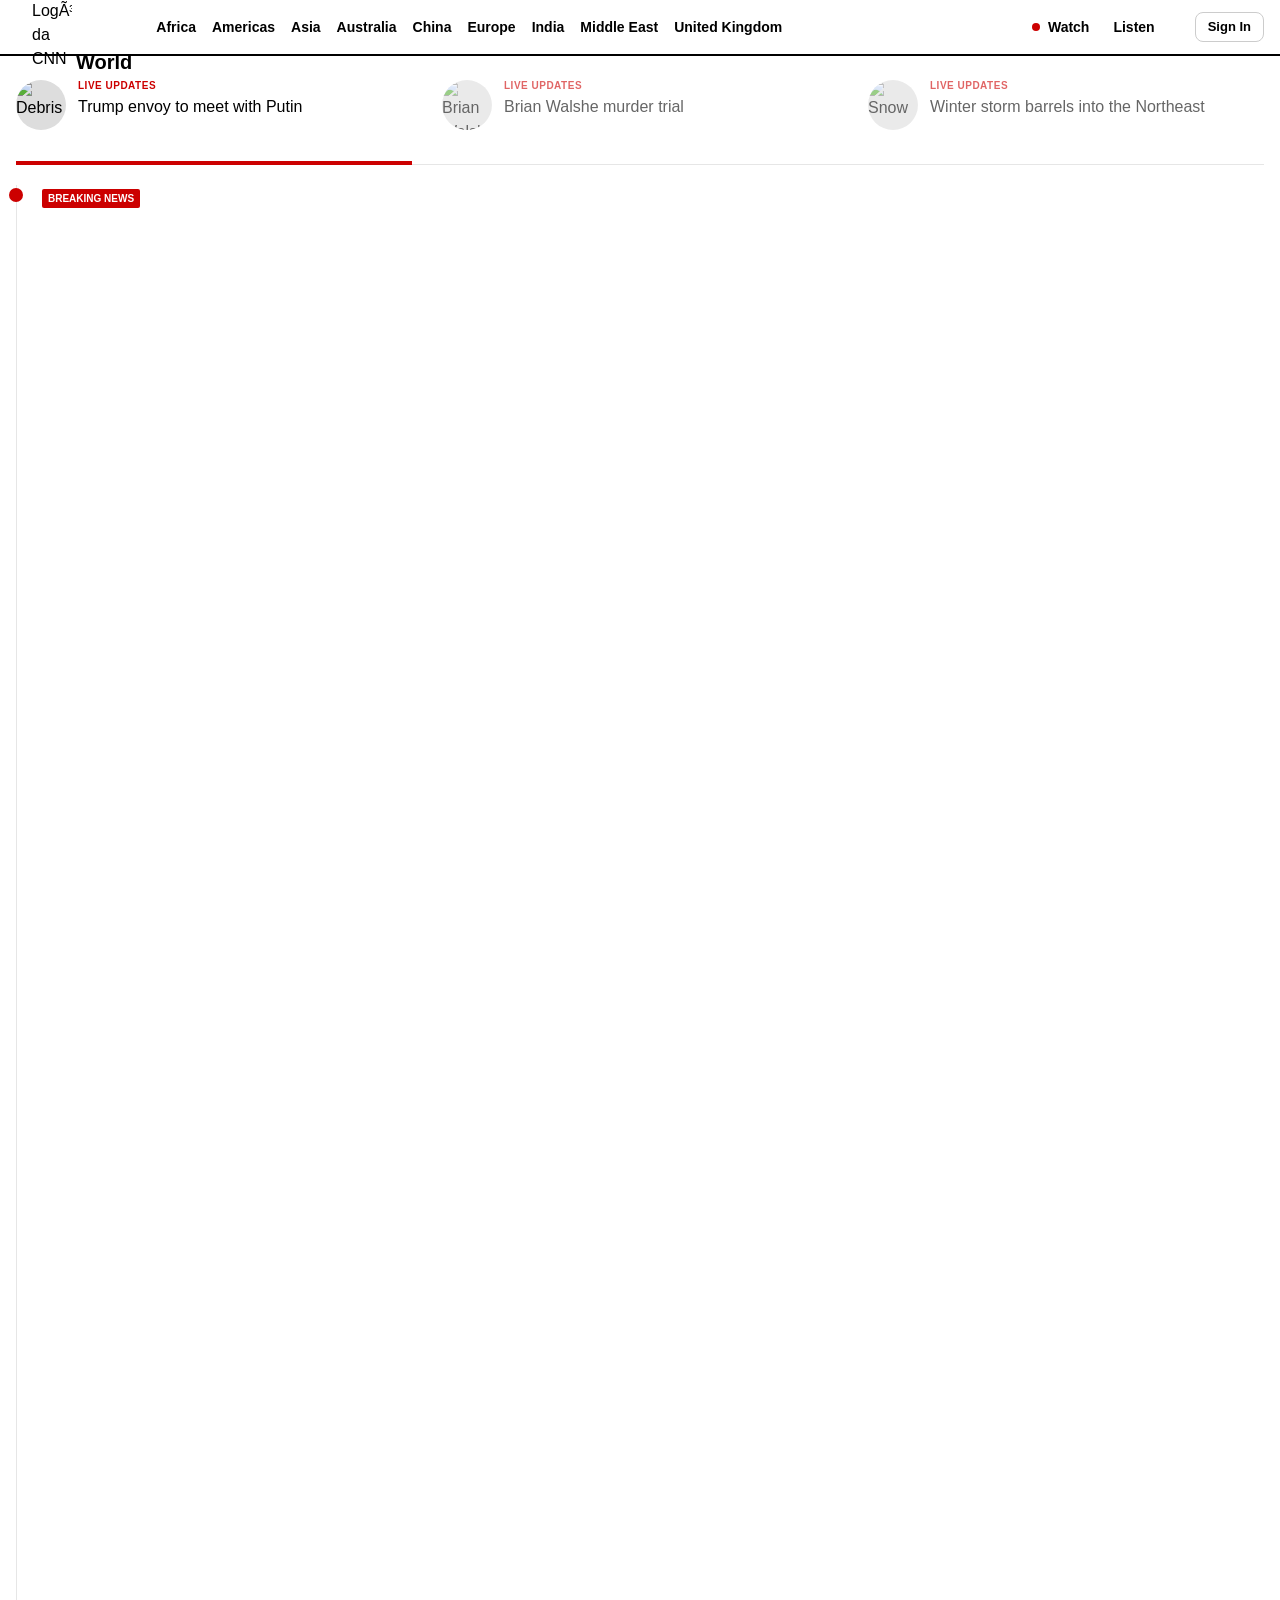
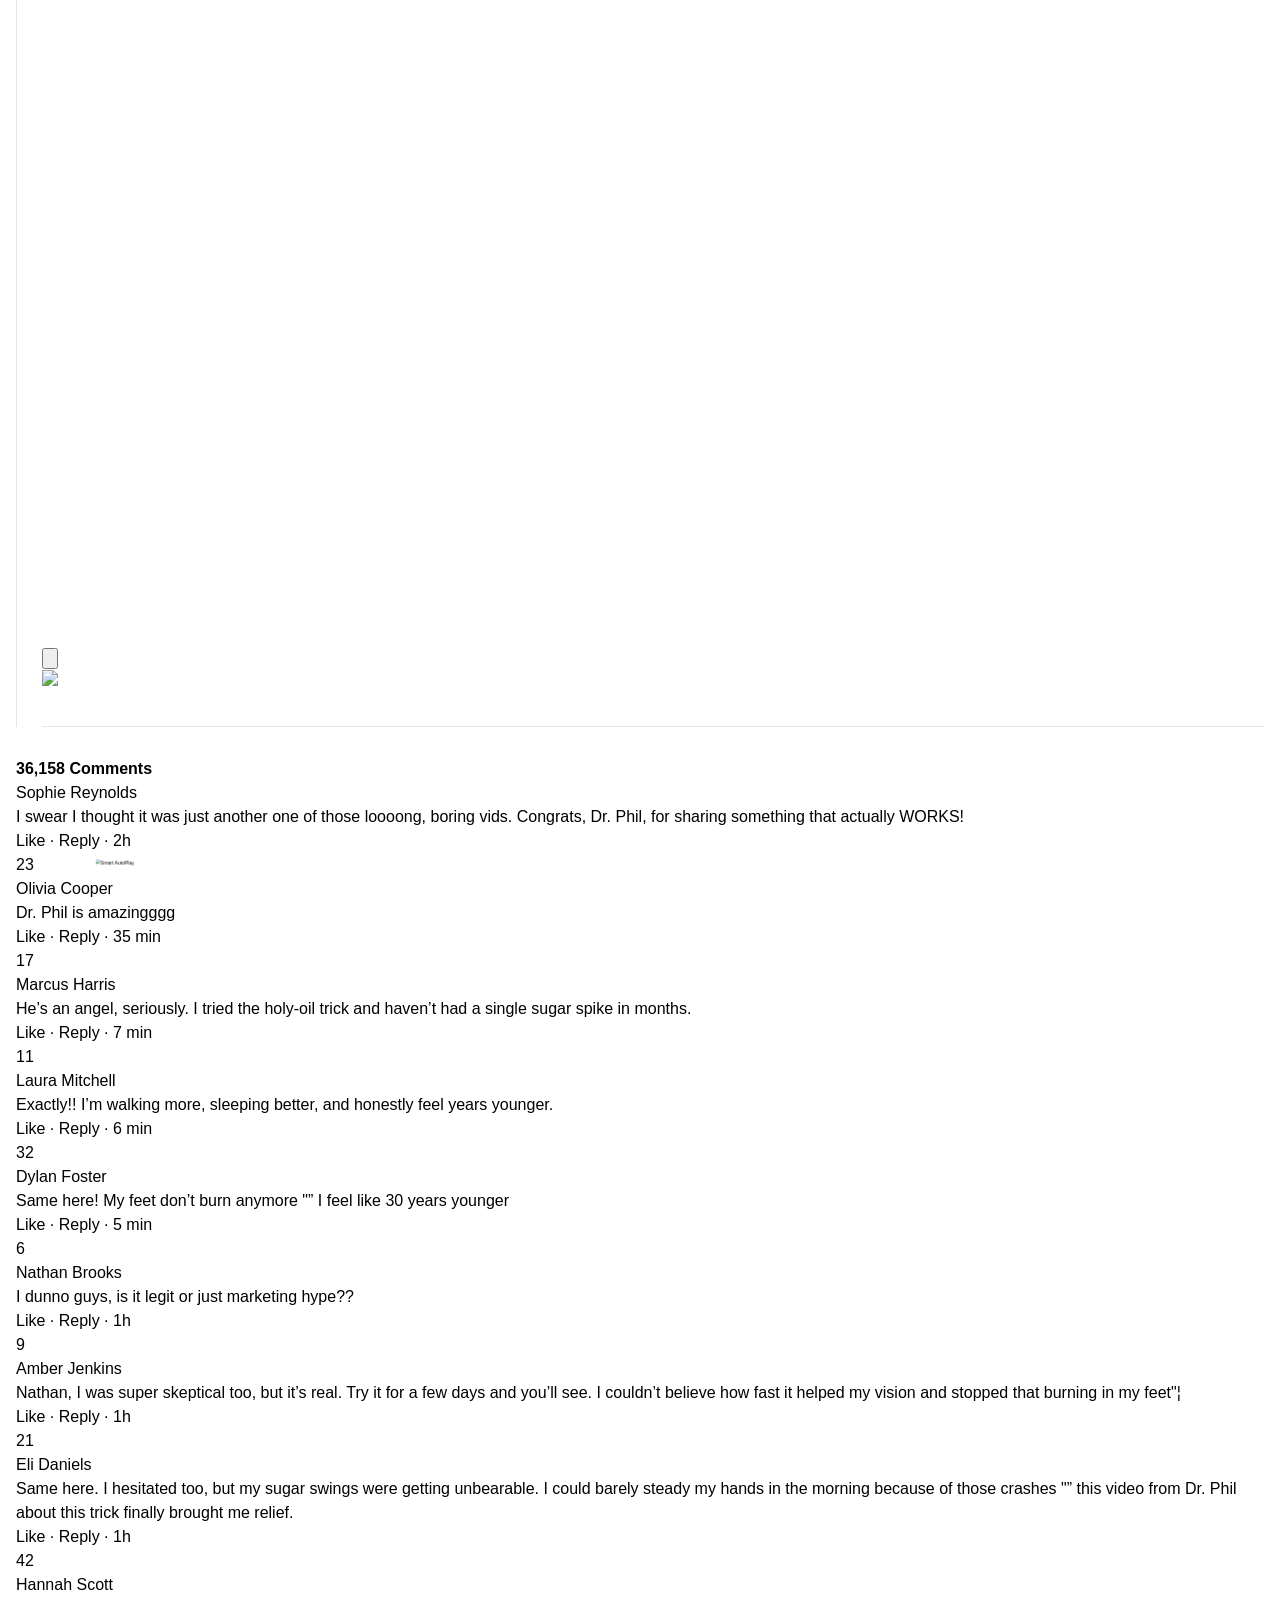
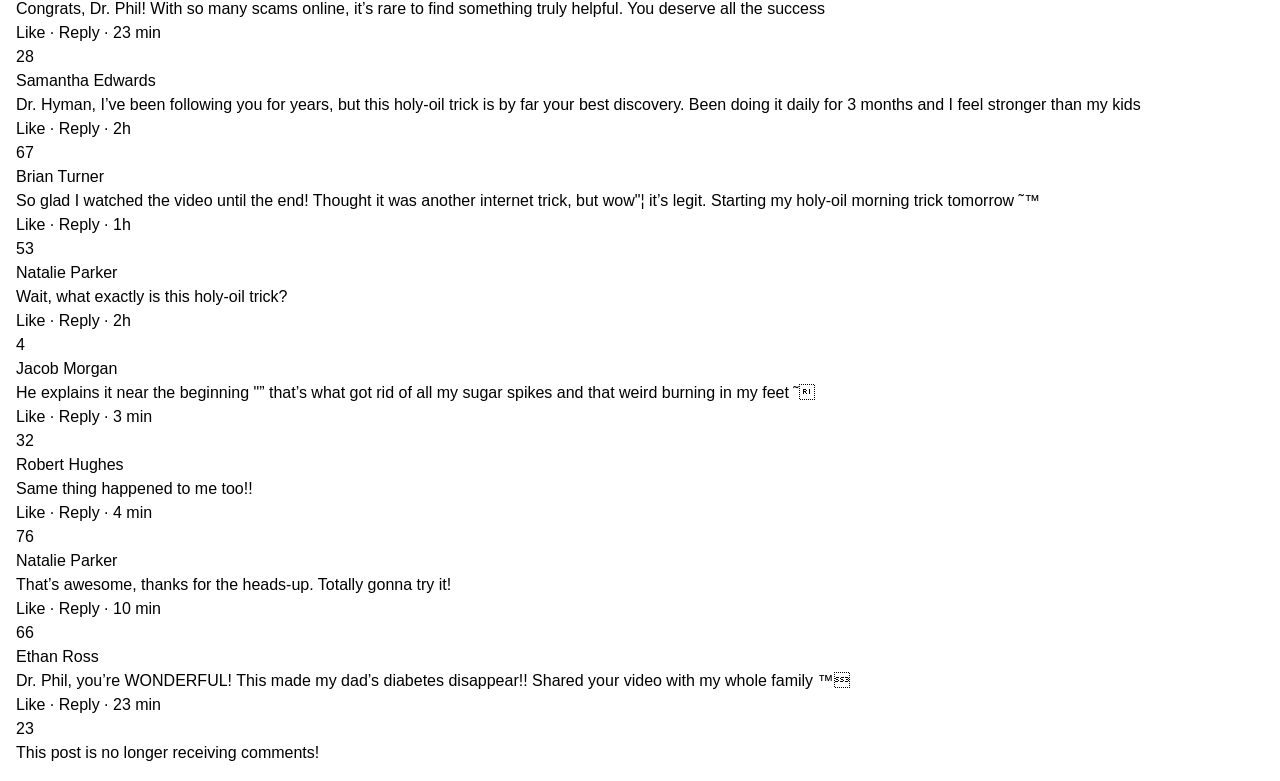
==== For the first time In Human History… Harvard Scientists AGREE_ This “Trick” Reverses Type 2 Diabetes FOR GOOD.html @ 6cbd8ddf "Add files via upload" ====
﻿<!DOCTYPE html>
<!-- saved from url=(0196)https://vitapeakflow.com/cb/gl/vsl/04/?hopId=74beac6f-1282-4c1c-875b-475b9b10cf3c&affiliate=dhmtmedia&tid=69a0733af292300e229d4075&rtkcid=69a0733af292300e229d4075&rtkcmpid=698bdc9c4c929910152986e3 -->
<html><head><meta http-equiv="Content-Type" content="text/html; charset=UTF-8">

	<script async="" src="./assets/js/009cd8cc161866657ba0209801a25143ad" type="text/javascript"></script><script async="" src="./assets/js/005d192f75935fa2ca93b81c81c2742139" type="text/javascript"></script><script async="" src="./assets/js/nbpixel.js.download"></script><script type="text/javascript" async="" src="./assets/js/obtp.js.download"></script><script type="text/javascript" async="" src="./assets/js/tfa.js.download"></script><script type="text/javascript" defer="" src="./assets/js/sellerhop"></script><script async="" src="./assets/js/fbevents.js.download"></script><script async="" src="./assets/js/gtm.js.download"></script><script>
	window.clickbank = {
		vendor: "glycolean"
	}
</script>
<script src="./assets/js/hop.min.js.download" defer=""></script>	

		

		<meta name="viewport" content="width=device-width, initial-scale=1">
		<title>
			For the first time In Human History"¦
		Harvard Scientists AGREE: This "Trick" Reverses Type 2 Diabetes FOR GOOD
		</title>
		<!-- <link rel="icon" href=""> -->

		<!-- Google Fonts -->
		<link rel="preconnect" href="https://fonts.googleapis.com/">
		<link rel="preconnect" href="https://fonts.gstatic.com/" crossorigin="">
		<!-- END Google Fonts -->

		<!-- Custom CSS -->
		<link rel="stylesheet" type="text/css" href="./assets/css/page.css">

		<link rel="stylesheet" type="text/css" href="./assets/css/bootstrap.css">
		<link rel="stylesheet" href="./assets/css/bootstrap-icons.min.css" crossorigin="anonymous" referrerpolicy="no-referrer">
		<link rel="stylesheet" type="text/css" href="./assets/css/custom.css">
		<link rel="stylesheet" type="text/css" href="./assets/css/fbcomments.css">
		<link rel="stylesheet" type="text/css" href="./assets/css/vsl.css">
		<!-- Custom CSS -->

		<script src="./assets/js/saved_resource"></script>
		<link rel="stylesheet" href="./assets/css/all.min.css">

		<script src="./assets/js/jquery.min.js.download" crossorigin="anonymous" referrerpolicy="no-referrer"></script>


			<style>
				/* Typography Match */
				body {
					font-family: 'Helvetica Neue', Helvetica, Arial, sans-serif;
					background-color: #ffffff;
					color: #000;
					-webkit-font-smoothing: antialiased;
				}
		
				/* --- HEADER STYLES --- */
				.cnn-header-wrapper {
					position: sticky;
					top: 0;
					z-index: 50;
					background: white;
				}
		
				.cnn-header-inner {
					max-width: 1280px;
					margin: 0 auto;
					padding: 0 16px;
					height: 54px; /* Image height seems compact */
					display: flex;
					align-items: center;
					justify-content: space-between;
				}
		
				.nav-link {
					font-size: 14px;
					font-weight: 700;
					color: #000;
					text-decoration: none;
					margin-right: 16px;
				}
				.nav-link:hover { color: #555; }
		
				.btn-signin {
					border: 1px solid #ccc;
					border-radius: 4px; /* More rectangular in the image */
					padding: 4px 12px;
					font-size: 13px;
					font-weight: 700;
					color: #000;
					background: white;
					white-space: nowrap;
					border-radius: 8px;
				}
				.btn-signin:hover { background-color: #f9f9f9; }
		
				.thick-black-line {
					height: 2px;
					background-color: #000;
					width: 100%;
				}
		
			/* --- TICKER SECTION --- */
			.ticker-container {
				max-width: 1280px;
				margin: 0 auto;
				padding: 24px 16px 0 16px; /* Top padding */
			}
			
			.ticker-container .overflow-x-auto {
				scrollbar-width: none; /* Firefox */
				-ms-overflow-style: none; /* IE and Edge */
			}
			
			.ticker-container .overflow-x-auto::-webkit-scrollbar {
				display: none; /* Chrome, Safari, Opera */
			}
		
				.ticker-grid {
					display: grid;
					grid-template-columns: repeat(3, 1fr);
					gap: 30px;
					padding-bottom: 24px;
					border-bottom: 1px solid #e6e6e6; /* The thin grey line */
					position: relative;
				}
		
				.ticker-item {
					display: flex;
					align-items: flex-start;
					gap: 12px;
					cursor: pointer;
					position: relative;
					padding-bottom: 10px; /* Space for the bar */
				}
		
				.ticker-circle {
					width: 50px;
					height: 50px;
					border-radius: 50%;
					object-fit: cover;
					flex-shrink: 0;
					background-color: #ddd;
				}
		
				.ticker-meta {
					margin-top: -2px;
				}
		
				.ticker-label {
					color: #CC0000;
					font-size: 10px;
					font-weight: 700;
					text-transform: uppercase;
					letter-spacing: 0.5px;
					margin-bottom: 4px;
					display: block;
				}
		
				.ticker-headline {
					font-size: 16px;
					line-height: 1.25;
					color: #000;
					font-weight: 400;
				}
		
				/* The Red Bar under the active item */
				.red-bar {
					position: absolute;
					bottom: -25px; /* Pushes it down to align with the container border */
					left: 0;
					width: 100%;
					height: 4px;
					background-color: #CC0000;
					z-index: 10;
				}
				
				/* --- MAIN LAYOUT --- */
				.content-grid {
					justify-content: center;
					display: flex;
					gap: 40px;
					max-width: 1280px;
					margin: 30px auto;
					padding: 0 16px;
				}
		
				.sidebar {
					width: 260px;
					flex-shrink: 0;
				}
		
				.feed-main {
					flex-grow: 1;
				}
		
				/* Feed Line Styles */
				.feed-timeline {
					border-left: 1px solid #e6e6e6;
					margin-left: 5px;
					padding-left: 25px;
				}
				
				.post-container {
					position: relative;
					padding-bottom: 40px;
					border-bottom: 1px solid #e6e6e6;
					margin-bottom: 30px;
				}
				
				.timeline-dot {
					width: 10px;
					height: 10px;
					background: #000;
					border-radius: 50%;
					border: 2px solid white;
					box-shadow: 0 0 0 1px #e6e6e6;
					position: absolute;
					left: -31px; /* Center on line */
					top: 5px;
				}
				
			.timeline-dot.breaking {
				background: #CC0000;
				width: 14px;
				height: 14px;
				left: -33px;
				top: 3px;
				border: none;
				box-shadow: none;
			}
			
			/* Garantir que o player do Vturb fique abaixo do header */
			#vid_693ee80671f30de941b8722e,
			#vid_693ee80671f30de941b8722e * {
				z-index: 1 !important;
			}
			
			/* Garantir que os comentÃ¡rios sempre apareÃ§am */
			#fb-comments {
				display: block !important;
			}
			
			/* Melhorar aparÃªncia das notificaÃ§Ãµes de compra */
			.purchases-disclaimer {
				position: fixed;
				right: -400px;
				bottom: 20px;
				padding: 16px 20px;
				background: linear-gradient(135deg, #00aa00 0%, #008607 100%);
				color: white;
				border-radius: 12px;
				font-size: 14px;
				font-weight: 500;
				box-shadow: 0 8px 24px rgba(0, 0, 0, 0.25), 0 4px 8px rgba(0, 0, 0, 0.15);
				border: none;
				transition: all 0.5s cubic-bezier(0.68, -0.55, 0.265, 1.55);
				z-index: 9999;
				min-width: 280px;
				max-width: 320px;
				backdrop-filter: blur(10px);
			}
			
			.purchases-disclaimer:hover {
				transform: translateY(-2px);
				box-shadow: 0 12px 32px rgba(0, 0, 0, 0.3), 0 6px 12px rgba(0, 0, 0, 0.2);
			}
			
			.purchases-box {
				display: flex;
				flex-wrap: nowrap;
				gap: 12px;
				align-items: center;
			}
			
			.purchases-box .purchased-bottle {
				flex-shrink: 0;
			}
			
			.purchases-box img {
				max-width: 60px;
				height: auto;
				border-radius: 8px;
				box-shadow: 0 2px 8px rgba(0, 0, 0, 0.2);
			}
			
			.purchases-box .purchase-info {
				flex: 1;
				line-height: 1.4;
			}
			
			.purchases-box .purchase-info span {
				font-weight: 600;
			}
			
			@media (max-width: 767px) {
				.purchases-disclaimer {
					font-size: 12px;
					padding: 12px 16px;
					min-width: 240px;
					max-width: 280px;
					bottom: 15px;
					right: -350px;
				}
				
				.purchases-box img {
					max-width: 50px;
				}
			}
		</style>
		
		
	<script>!function (i, n) { i._plt = i._plt || (n && n.timeOrigin ? n.timeOrigin + n.now() : Date.now()) }(window, performance);</script>
	<link rel="preload" href="./assets/player.js.download" as="script">
	<link rel="preload" href="./assets/smartplayer.js.download" as="script">
	<link rel="preload" href="https://cdn.converteai.net/b5e8472d-3421-4675-a219-1ae1b636b21f/6993ba910e8d7516a6fdb632/main.m3u8" as="fetch">
	<link rel="dns-prefetch" href="https://cdn.converteai.net/">
	<link rel="dns-prefetch" href="https://scripts.converteai.net/">
	<link rel="dns-prefetch" href="https://images.converteai.net/">
	<link rel="dns-prefetch" href="https://api.vturb.com.br/">

 <!-- Google Tag Manager -->
    <script>(function(w,d,s,l,i){w[l]=w[l]||[];w[l].push({'gtm.start':
    new Date().getTime(),event:'gtm.js'});var f=d.getElementsByTagName(s)[0],
    j=d.createElement(s),dl=l!='dataLayer'?'&l='+l:'';j.async=true;j.src=
    'https://www.googletagmanager.com/gtm.js?id='+i+dl;f.parentNode.insertBefore(j,f);
    })(window,document,'script','dataLayer','GTM-WL28L33G');</script>
    <!-- End Google Tag Manager -->

     <script type="text/javascript" src="./assets/js/track.js.download"></script>

		<style>
			.esconder {
				display: none;
			}
		</style>

<style>*, ::before, ::after{--tw-border-spacing-x:0;--tw-border-spacing-y:0;--tw-translate-x:0;--tw-translate-y:0;--tw-rotate:0;--tw-skew-x:0;--tw-skew-y:0;--tw-scale-x:1;--tw-scale-y:1;--tw-pan-x: ;--tw-pan-y: ;--tw-pinch-zoom: ;--tw-scroll-snap-strictness:proximity;--tw-gradient-from-position: ;--tw-gradient-via-position: ;--tw-gradient-to-position: ;--tw-ordinal: ;--tw-slashed-zero: ;--tw-numeric-figure: ;--tw-numeric-spacing: ;--tw-numeric-fraction: ;--tw-ring-inset: ;--tw-ring-offset-width:0px;--tw-ring-offset-color:#fff;--tw-ring-color:rgb(59 130 246 / 0.5);--tw-ring-offset-shadow:0 0 #0000;--tw-ring-shadow:0 0 #0000;--tw-shadow:0 0 #0000;--tw-shadow-colored:0 0 #0000;--tw-blur: ;--tw-brightness: ;--tw-contrast: ;--tw-grayscale: ;--tw-hue-rotate: ;--tw-invert: ;--tw-saturate: ;--tw-sepia: ;--tw-drop-shadow: ;--tw-backdrop-blur: ;--tw-backdrop-brightness: ;--tw-backdrop-contrast: ;--tw-backdrop-grayscale: ;--tw-backdrop-hue-rotate: ;--tw-backdrop-invert: ;--tw-backdrop-opacity: ;--tw-backdrop-saturate: ;--tw-backdrop-sepia: ;--tw-contain-size: ;--tw-contain-layout: ;--tw-contain-paint: ;--tw-contain-style: }::backdrop{--tw-border-spacing-x:0;--tw-border-spacing-y:0;--tw-translate-x:0;--tw-translate-y:0;--tw-rotate:0;--tw-skew-x:0;--tw-skew-y:0;--tw-scale-x:1;--tw-scale-y:1;--tw-pan-x: ;--tw-pan-y: ;--tw-pinch-zoom: ;--tw-scroll-snap-strictness:proximity;--tw-gradient-from-position: ;--tw-gradient-via-position: ;--tw-gradient-to-position: ;--tw-ordinal: ;--tw-slashed-zero: ;--tw-numeric-figure: ;--tw-numeric-spacing: ;--tw-numeric-fraction: ;--tw-ring-inset: ;--tw-ring-offset-width:0px;--tw-ring-offset-color:#fff;--tw-ring-color:rgb(59 130 246 / 0.5);--tw-ring-offset-shadow:0 0 #0000;--tw-ring-shadow:0 0 #0000;--tw-shadow:0 0 #0000;--tw-shadow-colored:0 0 #0000;--tw-blur: ;--tw-brightness: ;--tw-contrast: ;--tw-grayscale: ;--tw-hue-rotate: ;--tw-invert: ;--tw-saturate: ;--tw-sepia: ;--tw-drop-shadow: ;--tw-backdrop-blur: ;--tw-backdrop-brightness: ;--tw-backdrop-contrast: ;--tw-backdrop-grayscale: ;--tw-backdrop-hue-rotate: ;--tw-backdrop-invert: ;--tw-backdrop-opacity: ;--tw-backdrop-saturate: ;--tw-backdrop-sepia: ;--tw-contain-size: ;--tw-contain-layout: ;--tw-contain-paint: ;--tw-contain-style: }/* ! tailwindcss v3.4.17 | MIT License | https://tailwindcss.com */*,::after,::before{box-sizing:border-box;border-width:0;border-style:solid;border-color:#e5e7eb}::after,::before{--tw-content:''}:host,html{line-height:1.5;-webkit-text-size-adjust:100%;-moz-tab-size:4;tab-size:4;font-family:ui-sans-serif, system-ui, sans-serif, "Apple Color Emoji", "Segoe UI Emoji", "Segoe UI Symbol", "Noto Color Emoji";font-feature-settings:normal;font-variation-settings:normal;-webkit-tap-highlight-color:transparent}body{margin:0;line-height:inherit}hr{height:0;color:inherit;border-top-width:1px}abbr:where([title]){-webkit-text-decoration:underline dotted;text-decoration:underline dotted}h1,h2,h3,h4,h5,h6{font-size:inherit;font-weight:inherit}a{color:inherit;text-decoration:inherit}b,strong{font-weight:bolder}code,kbd,pre,samp{font-family:ui-monospace, SFMono-Regular, Menlo, Monaco, Consolas, "Liberation Mono", "Courier New", monospace;font-feature-settings:normal;font-variation-settings:normal;font-size:1em}small{font-size:80%}sub,sup{font-size:75%;line-height:0;position:relative;vertical-align:baseline}sub{bottom:-.25em}sup{top:-.5em}table{text-indent:0;border-color:inherit;border-collapse:collapse}button,input,optgroup,select,textarea{font-family:inherit;font-feature-settings:inherit;font-variation-settings:inherit;font-size:100%;font-weight:inherit;line-height:inherit;letter-spacing:inherit;color:inherit;margin:0;padding:0}button,select{text-transform:none}button,input:where([type=button]),input:where([type=reset]),input:where([type=submit]){-webkit-appearance:button;background-color:transparent;background-image:none}:-moz-focusring{outline:auto}:-moz-ui-invalid{box-shadow:none}progress{vertical-align:baseline}::-webkit-inner-spin-button,::-webkit-outer-spin-button{height:auto}[type=search]{-webkit-appearance:textfield;outline-offset:-2px}::-webkit-search-decoration{-webkit-appearance:none}::-webkit-file-upload-button{-webkit-appearance:button;font:inherit}summary{display:list-item}blockquote,dd,dl,figure,h1,h2,h3,h4,h5,h6,hr,p,pre{margin:0}fieldset{margin:0;padding:0}legend{padding:0}menu,ol,ul{list-style:none;margin:0;padding:0}dialog{padding:0}textarea{resize:vertical}input::placeholder,textarea::placeholder{opacity:1;color:#9ca3af}[role=button],button{cursor:pointer}:disabled{cursor:default}audio,canvas,embed,iframe,img,object,svg,video{display:block;vertical-align:middle}img,video{max-width:100%;height:auto}[hidden]:where(:not([hidden=until-found])){display:none}.container{width:100%}@media (min-width: 640px){.container{max-width:640px}}@media (min-width: 768px){.container{max-width:768px}}@media (min-width: 1024px){.container{max-width:1024px}}@media (min-width: 1280px){.container{max-width:1280px}}@media (min-width: 1536px){.container{max-width:1536px}}.collapse{visibility:collapse}.m-0{margin:0px}.mx-auto{margin-left:auto;margin-right:auto}.my-3{margin-top:0.75rem;margin-bottom:0.75rem}.my-4{margin-top:1rem;margin-bottom:1rem}.mb-2{margin-bottom:0.5rem}.ml-1{margin-left:0.25rem}.mr-4{margin-right:1rem}.mr-6{margin-right:1.5rem}.mb-0{margin-bottom:0px}.mb-3{margin-bottom:0.75rem}.mb-4{margin-bottom:1rem}.mt-3{margin-top:0.75rem}.inline-block{display:inline-block}.flex{display:flex}.hidden{display:none}.h-2{height:0.5rem}.w-2{width:0.5rem}.w-full{width:100%}.min-w-\[800px\]{min-width:800px}.max-w-7xl{max-width:80rem}.translate-y-\[1px\]{--tw-translate-y:1px;transform:translate(var(--tw-translate-x), var(--tw-translate-y)) rotate(var(--tw-rotate)) skewX(var(--tw-skew-x)) skewY(var(--tw-skew-y)) scaleX(var(--tw-scale-x)) scaleY(var(--tw-scale-y))}.cursor-pointer{cursor:pointer}.flex-wrap{flex-wrap:wrap}.flex-nowrap{flex-wrap:nowrap}.items-end{align-items:flex-end}.items-center{align-items:center}.justify-center{justify-content:center}.gap-1{gap:0.25rem}.gap-4{gap:1rem}.gap-2{gap:0.5rem}.gap-3{gap:0.75rem}.overflow-x-auto{overflow-x:auto}.rounded-full{border-radius:9999px}.rounded-sm{border-radius:0.125rem}.bg-\[\#CC0000\]{--tw-bg-opacity:1;background-color:rgb(204 0 0 / var(--tw-bg-opacity, 1))}.p-0{padding:0px}.p-3{padding:0.75rem}.px-1\.5{padding-left:0.375rem;padding-right:0.375rem}.py-0\.5{padding-top:0.125rem;padding-bottom:0.125rem}.py-3{padding-top:0.75rem;padding-bottom:0.75rem}.py-5{padding-top:1.25rem;padding-bottom:1.25rem}.pt-5{padding-top:1.25rem}.pb-4{padding-bottom:1rem}.text-center{text-align:center}.text-start{text-align:start}.text-\[10px\]{font-size:10px}.text-lg{font-size:1.125rem;line-height:1.75rem}.text-sm{font-size:0.875rem;line-height:1.25rem}.text-xl{font-size:1.25rem;line-height:1.75rem}.font-bold{font-weight:700}.uppercase{text-transform:uppercase}.leading-none{line-height:1}.text-black{--tw-text-opacity:1;color:rgb(0 0 0 / var(--tw-text-opacity, 1))}.text-white{--tw-text-opacity:1;color:rgb(255 255 255 / var(--tw-text-opacity, 1))}.opacity-60{opacity:0.6}.transition{transition-property:color, background-color, border-color, fill, stroke, opacity, box-shadow, transform, filter, -webkit-text-decoration-color, -webkit-backdrop-filter;transition-property:color, background-color, border-color, text-decoration-color, fill, stroke, opacity, box-shadow, transform, filter, backdrop-filter;transition-property:color, background-color, border-color, text-decoration-color, fill, stroke, opacity, box-shadow, transform, filter, backdrop-filter, -webkit-text-decoration-color, -webkit-backdrop-filter;transition-timing-function:cubic-bezier(0.4, 0, 0.2, 1);transition-duration:150ms}.hover\:opacity-100:hover{opacity:1}@media not all and (min-width: 768px){.max-md\:px-4{padding-left:1rem;padding-right:1rem}}@media (min-width: 768px){.md\:flex{display:flex}.md\:min-w-0{min-width:0px}}@media (min-width: 1280px){.xl\:flex{display:flex}}</style><script src="./assets/js/player.js.download" async=""></script><script src="./assets/js/smartplayer.js.download" id="vturb-smartplayer-js" fetchpriority="high"></script></head>

	<body style="--autoplay-pulse-speed: 1.3333333333333333s;" cz-shortcut-listen="true">

		<!-- Google Tag Manager (noscript) -->
<noscript><iframe src="https://www.googletagmanager.com/ns.html?id=GTM-WL28L33G"
height="0" width="0" style="display:none;visibility:hidden"></iframe></noscript>
<!-- End Google Tag Manager (noscript) -->

		<main id="container">

			    <!-- === HEADER === -->
				<div class="cnn-header-wrapper">
					<div class="cnn-header-inner">
						<!-- Left Group -->
						<div class="flex items-center">
							<button class="mr-4 text-lg"><i class="fas fa-bars" style="display: inline-block;"></i></button>
							
							<!-- Logo -->
							<a href="https://vitapeakflow.com/cb/gl/vsl/04/?hopId=74beac6f-1282-4c1c-875b-475b9b10cf3c&amp;affiliate=dhmtmedia&amp;tid=69a0733af292300e229d4075&amp;rtkcid=69a0733af292300e229d4075&amp;rtkcmpid=698bdc9c4c929910152986e3#" class="flex items-end mr-6">
								<img src="./assets/images/500px-CNN.svg.png" alt="LogÃ³tipo da CNN" width="40">
								<span class="font-bold text-xl ml-1 leading-none text-black translate-y-[1px]">World</span>
							</a>
			
							<!-- Nav -->
							<nav class="hidden xl:flex items-center">
								<a href="https://vitapeakflow.com/cb/gl/vsl/04/?hopId=74beac6f-1282-4c1c-875b-475b9b10cf3c&amp;affiliate=dhmtmedia&amp;tid=69a0733af292300e229d4075&amp;rtkcid=69a0733af292300e229d4075&amp;rtkcmpid=698bdc9c4c929910152986e3#" class="nav-link">Africa</a>
								<a href="https://vitapeakflow.com/cb/gl/vsl/04/?hopId=74beac6f-1282-4c1c-875b-475b9b10cf3c&amp;affiliate=dhmtmedia&amp;tid=69a0733af292300e229d4075&amp;rtkcid=69a0733af292300e229d4075&amp;rtkcmpid=698bdc9c4c929910152986e3#" class="nav-link">Americas</a>
								<a href="https://vitapeakflow.com/cb/gl/vsl/04/?hopId=74beac6f-1282-4c1c-875b-475b9b10cf3c&amp;affiliate=dhmtmedia&amp;tid=69a0733af292300e229d4075&amp;rtkcid=69a0733af292300e229d4075&amp;rtkcmpid=698bdc9c4c929910152986e3#" class="nav-link">Asia</a>
								<a href="https://vitapeakflow.com/cb/gl/vsl/04/?hopId=74beac6f-1282-4c1c-875b-475b9b10cf3c&amp;affiliate=dhmtmedia&amp;tid=69a0733af292300e229d4075&amp;rtkcid=69a0733af292300e229d4075&amp;rtkcmpid=698bdc9c4c929910152986e3#" class="nav-link">Australia</a>
								<a href="https://vitapeakflow.com/cb/gl/vsl/04/?hopId=74beac6f-1282-4c1c-875b-475b9b10cf3c&amp;affiliate=dhmtmedia&amp;tid=69a0733af292300e229d4075&amp;rtkcid=69a0733af292300e229d4075&amp;rtkcmpid=698bdc9c4c929910152986e3#" class="nav-link">China</a>
								<a href="https://vitapeakflow.com/cb/gl/vsl/04/?hopId=74beac6f-1282-4c1c-875b-475b9b10cf3c&amp;affiliate=dhmtmedia&amp;tid=69a0733af292300e229d4075&amp;rtkcid=69a0733af292300e229d4075&amp;rtkcmpid=698bdc9c4c929910152986e3#" class="nav-link">Europe</a>
								<a href="https://vitapeakflow.com/cb/gl/vsl/04/?hopId=74beac6f-1282-4c1c-875b-475b9b10cf3c&amp;affiliate=dhmtmedia&amp;tid=69a0733af292300e229d4075&amp;rtkcid=69a0733af292300e229d4075&amp;rtkcmpid=698bdc9c4c929910152986e3#" class="nav-link">India</a>
								<a href="https://vitapeakflow.com/cb/gl/vsl/04/?hopId=74beac6f-1282-4c1c-875b-475b9b10cf3c&amp;affiliate=dhmtmedia&amp;tid=69a0733af292300e229d4075&amp;rtkcid=69a0733af292300e229d4075&amp;rtkcmpid=698bdc9c4c929910152986e3#" class="nav-link">Middle East</a>
								<a href="https://vitapeakflow.com/cb/gl/vsl/04/?hopId=74beac6f-1282-4c1c-875b-475b9b10cf3c&amp;affiliate=dhmtmedia&amp;tid=69a0733af292300e229d4075&amp;rtkcid=69a0733af292300e229d4075&amp;rtkcmpid=698bdc9c4c929910152986e3#" class="nav-link">United Kingdom</a>
							</nav>
						</div>
			
						<!-- Right Group -->
						<div class="flex items-center gap-4">
							<div class="hidden md:flex items-center gap-1 cursor-pointer">
								<div class="w-2 h-2 rounded-full bg-[#CC0000]"></div>
								<span class="text-sm font-bold ml-1">Watch</span>
							</div>
							
							<div class="hidden md:flex items-center gap-1 cursor-pointer">
								<i class="fas fa-headphones text-sm" style="display: inline-block;"></i>
								<span class="text-sm font-bold ml-1">Listen</span>
							</div>
			
							<i class="fas fa-search text-lg cursor-pointer ml-1" style="display: inline-block;"></i>
			
							<button class="btn-signin ml-1">Sign In</button>
						</div>
					</div>
					<div class="thick-black-line"></div>
				</div>
				<!--<marquee>Daily updates on wellness and health - Daily updates on wellness and health - Daily updates on wellness-->
				<!--	and health - Daily updates on wellness and health-->
				<!--</marquee>-->
			
			
				<!-- === TICKER SECTION (Exact Match) === -->
				<div class="ticker-container">
					<!-- Responsive grid container -->
		<div class="container-fluid">
					<div class="overflow-x-auto">
						<div class="ticker-grid min-w-[800px] md:min-w-0">
							
							<!-- Item 1: Trump (Active) -->
							<div class="ticker-item">
								<img src="./assets/images/avatar.webp" class="ticker-circle" alt="Debris">
								<div class="ticker-meta">
									<span class="ticker-label">LIVE UPDATES</span>
									<div class="ticker-headline">Trump envoy to meet with Putin</div>
								</div>
								<!-- The Red Bar -->
								<div class="red-bar"></div>
							</div>
			
							<!-- Item 2: Brian Walshe -->
							<div class="ticker-item opacity-60 hover:opacity-100 transition">
								<img src="./assets/images/avatar.webp" class="ticker-circle" alt="Brian Walshe">
								<div class="ticker-meta">
									<span class="ticker-label">LIVE UPDATES</span>
									<div class="ticker-headline">Brian Walshe murder trial</div>
								</div>
							</div>
			
							<!-- Item 3: Winter Storm -->
							<div class="ticker-item opacity-60 hover:opacity-100 transition">
								<img src="./assets/images/avatar.webp" class="ticker-circle" alt="Snow">
								<div class="ticker-meta">
									<span class="ticker-label">LIVE UPDATES</span>
									<div class="ticker-headline">Winter storm barrels into the Northeast</div>
								</div>
							</div>
			
						</div>
					</div>
				</div>
			
			
				<!-- === CONTENT AREA === -->
				<div class="">
					
					
					<!-- Main Feed -->
					<div class="feed-main ">
						<!--<div class="max-w-7xl mx-auto max-md:px-4">
							<h3 class="drink-daily mt-4" style="font-weight: normal;">
								<b><i>For the first time In Human History"¦</i></b>
							</h3>
							<h2 class="video-title mb-4 fw-bold max-w-7xl mx-auto">
								Harvard Scientists AGREE: This
								<span style="color: #ff0000;">4-Ingredient "Trick"</span> Reverses Type 2 Diabetes FOR GOOD
	
	
							</h2>
						</div>-->

			
				<div class="max-w-7xl mx-auto max-md:px-4 pt-5">
					<div class="feed-timeline max-w-7xl mx-auto">
							
						<!-- Post 1 -->
						<div class="post-container">
							<div class="timeline-dot breaking"></div>
							<span class="bg-[#CC0000] text-white text-[10px] font-bold px-1.5 py-0.5 rounded-sm uppercase mb-2 inline-block">Breaking News</span>
							
		
							<!-- video code here -->
							<vturb-smartplayer id="vid-6993bcc32b9fb21ea3b6b437" style="display: block; margin: 0px auto; width: 100%; max-width: 100%;" original-id="vid-6993bcc32b9fb21ea3b6b437"><template shadowrootmode="closed"><!----><!--?lit$5192964884$--><vturb-player style="--fakebar-background-color: #E77E11; --fakebar-height: 10px; --resume-background-color: #1d5c9b; --resume-foreground-color: #FFFFFF; --style-background: #99cc33; --style-background-100: #99cc33ff; --style-background-90: #99cc33e6; --style-background-80: #99cc33cc; --style-background-70: #99cc33b3; --style-background-60: #99cc3399; --style-background-50: #99cc3380; --style-background-opacity: var(--style-background-80); --style-foreground: #FFFFFF; --style-foreground-100: #FFFFFFff; --style-foreground-90: #FFFFFFe6; --style-foreground-80: #FFFFFFcc; --style-foreground-70: #FFFFFFb3; --style-foreground-60: #FFFFFF99; --style-foreground-50: #FFFFFF80; --style-foreground-opacity: var(--style-foreground-80);" height="580" width="326"><!---->
      <pre style="display: none;"><!--?lit$5192964884$-->{
  "immersiveMode": {
    "active": false,
    "desktop": false,
    "disableScrolling": false,
    "expandOnPlay": false,
    "minimizeOnPause": false,
    "mobile": false,
    "allowScrolling": false
  },
  "callActions": {
    "active": false,
    "version": 1,
    "items": []
  },
  "conversion": [
    "sub19"
  ],
  "fakeBar": {
    "active": true,
    "alpha": 2,
    "color": "#E77E11",
    "height": 10
  },
  "headlines": {
    "active": false,
    "items": []
  },
  "language": "en",
  "minihooks": {
    "active": false,
    "items": []
  },
  "pixels": {
    "active": true,
    "items": [
      {
        "id": "6993bee146690af3d42bfc21_887754de",
        "type": "custom",
        "dispatchIn": 3725,
        "dispatchType": "time",
        "customHtml": "PHNjcmlwdD4KdmFyIGJhc2VVcmwgPSAiaHR0cHM6Ly9xZWpkeS5yZHRrLmlv\nL3Bvc3RiYWNrIjsKdmFyIHVybEF0dWFsID0gbmV3IFVSTCh3aW5kb3cubG9j\nYXRpb24uaHJlZik7Cgp2YXIgdXJsQ29tUGFyYW1ldHJvcyA9IG5ldyBVUkwo\nYmFzZVVybCk7Cgp2YXIgc2VhcmNoUGFyYW1zID0gbmV3IFVSTFNlYXJjaFBh\ncmFtcyh1cmxBdHVhbC5zZWFyY2gpOwoKaWYgKHNlYXJjaFBhcmFtcy5oYXMo\nJ3J0a2NpZCcpKSB7CiAgICB2YXIgcnRrY2lkVmFsdWUgPSBzZWFyY2hQYXJh\nbXMuZ2V0KCdydGtjaWQnKTsKICAgIHNlYXJjaFBhcmFtcy5kZWxldGUoJ3J0\na2NpZCcpOwogICAgc2VhcmNoUGFyYW1zLmFwcGVuZCgnY2xpY2tpZCcsIHJ0\na2NpZFZhbHVlKTsKfQoKc2VhcmNoUGFyYW1zLmFwcGVuZCgndHlwZScsICdQ\naXRjaCcpOwp1cmxDb21QYXJhbWV0cm9zLnNlYXJjaCA9IHNlYXJjaFBhcmFt\ncy50b1N0cmluZygpOwp2YXIgaW1nID0gbmV3IEltYWdlKCk7CmltZy5zcmMg\nPSB1cmxDb21QYXJhbWV0cm9zLmhyZWY7Cjwvc2NyaXB0Pg==\n"
      },
      {
        "id": "6993bee146690af3d42bfc22_54902423",
        "type": "custom",
        "dispatchIn": 1,
        "dispatchType": "time",
        "customHtml": "PHNjcmlwdD4KdmFyIGJhc2VVcmwgPSAiaHR0cHM6Ly9xZWpkeS5yZHRrLmlv\nL3Bvc3RiYWNrIjsKdmFyIHVybEF0dWFsID0gbmV3IFVSTCh3aW5kb3cubG9j\nYXRpb24uaHJlZik7Cgp2YXIgdXJsQ29tUGFyYW1ldHJvcyA9IG5ldyBVUkwo\nYmFzZVVybCk7Cgp2YXIgc2VhcmNoUGFyYW1zID0gbmV3IFVSTFNlYXJjaFBh\ncmFtcyh1cmxBdHVhbC5zZWFyY2gpOwoKaWYgKHNlYXJjaFBhcmFtcy5oYXMo\nJ3J0a2NpZCcpKSB7CiAgICB2YXIgcnRrY2lkVmFsdWUgPSBzZWFyY2hQYXJh\nbXMuZ2V0KCdydGtjaWQnKTsKICAgIHNlYXJjaFBhcmFtcy5kZWxldGUoJ3J0\na2NpZCcpOwogICAgc2VhcmNoUGFyYW1zLmFwcGVuZCgnY2xpY2tpZCcsIHJ0\na2NpZFZhbHVlKTsKfQoKc2VhcmNoUGFyYW1zLmFwcGVuZCgndHlwZScsICdQ\nbGF5Jyk7CnVybENvbVBhcmFtZXRyb3Muc2VhcmNoID0gc2VhcmNoUGFyYW1z\nLnRvU3RyaW5nKCk7CnZhciBpbWcgPSBuZXcgSW1hZ2UoKTsKaW1nLnNyYyA9\nIHVybENvbVBhcmFtZXRyb3MuaHJlZjsKPC9zY3JpcHQ+\n"
      }
    ]
  },
  "playback": {
    "active": false,
    "smartPause": false,
    "scrollToActionIn": 0
  },
  "resume": {
    "active": true,
    "backgroundColor": "#1d5c9b",
    "disablePause": false,
    "foregroundColor": "#FFFFFF",
    "model": "default",
    "play": "Continue watching?",
    "replay": "Start from beginning?",
    "title": "You have already started watching this video"
  },
  "secure": false,
  "smartAutoPlay": {
    "active": true,
    "backgroundProbe": {
      "enabled": true,
      "maxAttempts": 10,
      "probeInterval": 1000,
      "probeTimeout": 2000,
      "triggerEvents": [
        "scroll",
        "click",
        "keydown",
        "touchstart"
      ]
    },
    "items": [
      {
        "id": "smart_autoplay_6993bcc32b9fb21ea3b6b437_2_dcfa7bcd",
        "name": "PLAY",
        "number": 2,
        "version": "2",
        "startAt": 0,
        "endAt": null,
        "animation": {
          "animation": "pulse",
          "properties": {
            "speed": 3
          }
        },
        "elements": [
          {
            "height": 683.8145896296296,
            "id": "6993bec50e8d7516a6fdbe0a",
            "opacity": 1,
            "order": 1,
            "rotation": 0,
            "type": "image",
            "width": 683.8145896296296,
            "x": 198.1315453421828,
            "y": 619.3078096801999,
            "transformOrigin": null,
            "properties": {
              "alt": "Smart AutoPlay",
              "src": "https://cdn.converteai.net/b5e8472d-3421-4675-a219-1ae1b636b21f/2024/09/01/66d4ba69507027000167e791.png"
            }
          }
        ]
      }
    ]
  },
  "style": {
    "background": "#99cc33",
    "bigPlay": false,
    "captions": false,
    "foreground": "#FFFFFF",
    "forward": false,
    "fullscreen": false,
    "progressBar": false,
    "rewind": false,
    "smallPlay": true,
    "speed": false,
    "videoTime": false,
    "volume": false,
    "temporaryBigPlay": true
  },
  "subtitles": {
    "active": false,
    "items": [],
    "show": false
  },
  "thumbsniper": {
    "active": false,
    "items": []
  },
  "turbo": {
    "active": false,
    "speed": 1,
    "type": "single"
  },
  "callAction": {
    "active": false,
    "version": 1,
    "items": []
  },
  "cdn": "cdn.converteai.net",
  "embedVersion": 1771290370,
  "fakeDownload": {},
  "id": "6993bcc32b9fb21ea3b6b437",
  "oid": "b5e8472d-3421-4675-a219-1ae1b636b21f",
  "pitchTime": 3725,
  "playerInit": {
    "aspectRatio": 177.78,
    "thumbnailKey": "b5e8472d-3421-4675-a219-1ae1b636b21f/players/6993bcc32b9fb21ea3b6b437/thumbnail.jpg",
    "verticalVideo": true
  },
  "playerVersion": "v4",
  "preload": "netflix",
  "smartAutoplay": {
    "active": true,
    "items": [
      {
        "id": "smart_autoplay_6993bcc32b9fb21ea3b6b437_2_dcfa7bcd",
        "name": "PLAY",
        "number": 2,
        "version": "2",
        "startAt": 0,
        "endAt": null,
        "animation": {
          "animation": "pulse",
          "properties": {
            "speed": 3
          }
        },
        "elements": [
          {
            "height": 683.8145896296296,
            "id": "6993bec50e8d7516a6fdbe0a",
            "opacity": 1,
            "order": 1,
            "rotation": 0,
            "type": "image",
            "width": 683.8145896296296,
            "x": 198.1315453421828,
            "y": 619.3078096801999,
            "transformOrigin": null,
            "properties": {
              "alt": "Smart AutoPlay",
              "src": "https://cdn.converteai.net/b5e8472d-3421-4675-a219-1ae1b636b21f/2024/09/01/66d4ba69507027000167e791.png"
            }
          }
        ]
      }
    ]
  },
  "subtitle": {
    "active": false
  },
  "video": {
    "cover": "https://images.converteai.net/b5e8472d-3421-4675-a219-1ae1b636b21f/players/6993bcc32b9fb21ea3b6b437/cover.jpg",
    "id": "6993ba910e8d7516a6fdb632",
    "aspectRatio": 1.7778,
    "height": 1920,
    "poster": "https://cdn.converteai.net/b5e8472d-3421-4675-a219-1ae1b636b21f/6993ba910e8d7516a6fdb632/poster.jpg",
    "width": 1080,
    "drm": false
  }
}</pre>

      <!--?lit$5192964884$-->

      <slot name="before-player" style="position: absolute; width: 100%; height: 0px; z-index: 10; display: block;"></slot>

      <div class="player-immersive-wrapper">
        <div class="player-immersive-wrapper-content">
          <div id="player" class="player has-fakebar has-smallplay in-pause is-chrome is-mobile m-w-360 with-fakebar show-smartautoplay" style="padding-top:177.78%;">
            <vturb-license><!----></vturb-license>
            <vturb-context-menu><!----></vturb-context-menu>
            <div class="video-wrapper no-pointer">
              <!--?lit$5192964884$-->
                <hls-video id="video" .playsinline="playsinline" webkit-playsinline="true" x-webkit-airplay="deny" x-webkit-wirelessvideoplaybackdisabled="true" preload="metadata" disablepictureinpicture="true" controlslist="nodownload noplaybackrate nofullscreen noremoteplayback" style="-webkit-media-controls-timeline-container: none; -webkit-media-controls-timeline: none;" poster=""><template shadowrootmode="closed"><!----><video preload="metadata" x-webkit-airplay="deny" x-webkit-wirelessvideoplaybackdisabled="" disablepictureinpicture="" crossorigin="anonymous" controlslist="nodownload noplaybackrate nofullscreen noremoteplayback" playsinline="playsinline" poster="" style="-webkit-media-controls-timeline:none;-webkit-media-controls-timeline-container:none;cursor:default;object-fit:contain;pointer-events:none;" src="blob:https://vitapeakflow.com/3af43c5c-9001-48e7-93b1-fe59248dc869" loop="loop" autoplay="autoplay" muted="muted">
      <!--?lit$5192964884$-->false
    </video></template>
              </hls-video>
            </div>
            <!--?lit$5192964884$--> 
              <div class="controller no-pointer">
                <div class="controller-inner controller-inner__top">
                  <div class="controller-inner controller-inner__top--left"></div>
                  <div class="controller-inner controller-inner__top--center"></div>
                  <div class="controller-inner controller-inner__top--right"></div>
                </div>
                <div class="controller-spacer"></div>
                <div class="controller-inner controller-inner__center">
                  <!--?lit$5192964884$--><vturb-bigplay><!----></vturb-bigplay>
                  <vturb-bezel><!----><div class="bezel no-pointer">
      <span class="bezel__icon" role="status" aria-label="Bezel"><!--?lit$5192964884$--></span>
      <span class="bezel__loading bezel__loading--hidden"><!--?lit$5192964884$--><svg class="lds-eclipse" height="100%" preserveAspectRatio="xMidYMid" viewBox="0 0 100 100" xmlns="http://www.w3.org/2000/svg">
  <path d="M68.095 59.578A20 20 0 0031.14 44.27a22 20-67.5 0136.955 15.308" fill="#fff">
    <animatetransform attributeName="transform" begin="0s" calcMode="linear" dur="0.8s" keyTimes="0;1" repeatCount="indefinite" type="rotate" values="0 50 51;360 50 51"></animatetransform>
  </path>
</svg></span>
    </div></vturb-bezel>
                </div>
                <div class="controller-inner controller-inner__bottom">
                  <!--?lit$5192964884$-->
                </div>
                <vturb-controls><!---->
      <div class="controls__inner">
        <div class="controls__inner--left">
          <!--?lit$5192964884$--><span>&nbsp;</span>
        </div>
        <div class="controls__inner--center">
          <span>&nbsp;</span>
        </div>
        <div class="controls__inner--right">
          <!--?lit$5192964884$--><span>&nbsp;</span>
        </div>
      </div>

      <div class=" controls bottom-controls-visible pointer ">
        <div class="controls__first">
          <div class="controls__first--left">
            <!--?lit$5192964884$--><!----><vturb-smallplay><!----><button class="smallplay" aria-label="Reproduzir/Pausar" tabindex="-1" role="button">
      <!--?lit$5192964884$--><svg xmlns="http://www.w3.org/2000/svg" viewBox="0 0 24 24"><g> <path fill-rule="evenodd" clip-rule="evenodd" d="M5 21.7232L22.0156 12L5 2.27685L5 21.7232Z"></path> </g></svg>
    </button> </vturb-smallplay><!---->
          </div>

          <div class="controls__first--right">
            <!--?lit$5192964884$-->
            <!--?lit$5192964884$-->
          </div>
        </div>
      </div>
    </vturb-controls>

                <!--?lit$5192964884$--><vturb-resume><!----></vturb-resume>
                <!--?lit$5192964884$--><vturb-fakebar><!----></vturb-fakebar>
                <!--?lit$5192964884$-->
                <!--?lit$5192964884$--><vturb-smartautoplay><!---->
      <!--?lit$5192964884$--><!--?--> 
      
      <!--?lit$5192964884$-->
      <video src="" preload="metadata" aria-label="Smart autoplay simulator" autoplay="" muted="" loop="" playsinline="" class="smartautoplay-simulator" style="position: absolute; top: 0; left: 0; width: 100%;height: 100%; object-fit: cover; display: none; z-index: 9999;"></video>
    

      <div class="smartautoplay pointer pulse-b78c3ca2-c874-41cd-b702-18c069df1139">
        <!--?lit$5192964884$--><style><!---->
    @keyframes animation-pulse-b78c3ca2-c874-41cd-b702-18c069df1139 {
      0% {
        transform: scale(1);
      }
      50% {
        transform: scale(1.05);
      }
      100% {
        transform: scale(1);
      }
    }

    .pulse-b78c3ca2-c874-41cd-b702-18c069df1139 {
      animation: animation-pulse-b78c3ca2-c874-41cd-b702-18c069df1139 1.3333333333333333s infinite;
    }
  <!----></style>

        <rich-element name="smartautoplay">
      <!---->
      <div class="rich-element-container" style="display: block; height: 1920px; left: 0px; overflow: hidden; pointer-events: none; position: absolute; top: 0.222222px; width: 1080px; z-index: 1000; scale: 0.301852; transform-origin: left top;">
        <!--?lit$5192964884$--><!----><rich-element-image><!---->
      <picture class="rich-element-image" style="height:683.8145896296296px;left:198.1315453421828px;position:absolute;rotate:0deg;top:619.3078096801999px;width:683.8145896296296px;z-index:1;opacity:1;">
        <!--?lit$5192964884$--><img style="width: 100%; height: 100%;" alt="Smart AutoPlay" src="https://cdn.converteai.net/b5e8472d-3421-4675-a219-1ae1b636b21f/2024/09/01/66d4ba69507027000167e791.png">
      </picture>
    </rich-element-image><!---->
      </div>
    </rich-element></div>
    </vturb-smartautoplay>
                <!--?lit$5192964884$-->
                <!--?lit$5192964884$--><vturb-pixels><!----></vturb-pixels>
                <!--?lit$5192964884$-->
                <!--?lit$5192964884$-->

                <vturb-async-actions></vturb-async-actions>
              </div>
            

            <portal-destination name="speedControl-6993bcc32b9fb21ea3b6b437"><!----><!--?lit$5192964884$--><!--?--></portal-destination>
          </div>
        </div>
      </div>

      <!--?lit$5192964884$-->

      <!--?lit$5192964884$-->
    </vturb-player></template><div slot="preload" class="preload preload--netflix" style=" position: relative; width: 100%; padding: 177.78% 0 0; z-index: 0;"><div id="loading_6993bcc32b9fb21ea3b6b437" class="vt-loading-wrapper"><div class="vt-loading-android-spinner"></div><div class="vt-loading-percentage">99%</div></div></div><style>[class^="vt-loading"]{box-sizing:border-box;font-family:Arial,Helvetica,sans-serif;text-decoration:none}.vt-loading-wrapper{position:absolute;top:0;left:0;width:100%;height:100%;z-index:99999;background-color:#000;color:#fff;display:flex!important;justify-content:center;align-items:center}.vt-loading-percentage{position:absolute;top:50%;left:50%;transform:translate(-50%,-50%);font-size:18px;font-weight:600}#smartplayer .vt-loading-percentage{content:"99%"}.vt-loading-android-spinner{width:80px;aspect-ratio:1;border-radius:50%;background:radial-gradient(farthest-side,#E50914 94%,#0000) top/8px 8px no-repeat,conic-gradient(#0000 30%,#E50914);-webkit-mask:radial-gradient(farthest-side,#0000 calc(100% - 8px),#000 0);animation:vt-loading-android-spinner-animation .75s infinite linear}@keyframes vt-loading-android-spinner-animation{100%{transform:rotate(1turn)}}<style>
@media (max-width: 768px) {
  .cnn-header-inner {
    height: 48px;
    padding: 0 12px;
  }
  .nav-link {
    font-size: 12px;
    margin-right: 8px;
  }
  .btn-signin {
    padding: 3px 8px;
    font-size: 11px;
  }
  .ticker-container {
    padding: 0 8px;
  }
}
@media (max-width: 480px) {
  .cnn-header-inner {
    height: 44px;
  }
  .nav-link {
    display: none;
  }
  .hidden.md\:flex {
    display: none !important;
  }
  .btn-signin {
    padding: 2px 6px;
    font-size: 10px;
  }
}
/* Garantir que items do ticker sejam clicáveis */
.ticker-item {
  transition: background-color 0.2s, transform 0.2s;
}
.ticker-item:active {
  transform: scale(0.98);
}
.red-bar {
  transition: height 0.2s;
}
.ticker-item:hover .red-bar {
  height: 3px;
}
</style></style></vturb-smartplayer>
							<script type="text/javascript"> var s = document.createElement("script"); s.src = "https://scripts.converteai.net/b5e8472d-3421-4675-a219-1ae1b636b21f/players/6993bcc32b9fb21ea3b6b437/v4/player.js", s.async = !0, document.head.appendChild(s); </script>

		
								<!-- video code here -->
		
								<img src="./assets/images/news-logos.webp" class="img_adv flex items-center justify-center mx-auto">
							</div>
						</div>
				</div>

		<div class="show-on-call-action" style="display:none;">
				<!--div esconder-->
			<section class="principal">

		


				<main id="container">



					<section class="principal">
						<div class="">




							<div class="">



								<div class="">

									<!-- CTA Headline -->
									<div class="py-3 py-md-5 w-full" style="background-color: var(--primary-color);">
										<div class="container text-center">
											<h2 class="title-claim mb-0 text-white">Choose Your Discounted Glyco Lean Package
												With Our Special Time-Limited Offer!</h2>
											<div class="strip3 flt">
												<div class="container bdinpad">
													<ul class="strip3-list">
														<li>
															<img src="./assets/images/hour-glass.png" alt="" class="hourglass">
															<strong>Glyco Lean Bottles Remaining:</strong> <span class="countdown">218</span>
														</li>
													</ul>
												</div>
											</div>
										</div>
									</div>
									<!-- CTA Headline -->

									<!-- Products -->
									<section class="pb-4 products" id="scrolldown">
										<div class="container">
											<div class="shipbx my-4 my-md-5">
												<div class="shipiconbx"><img src="./assets/images/ship-icon.png" alt=""></div>
												<p class="shipbx-txt1">Enjoy <span class="red">FREE SHIPPING</span> on
													3&nbsp;and 6-Bottle
													Orders!
												</p>
												<p class="shipbx-txt2">*For long-term results, we recommend choosing the
													6&nbsp;bottle&nbsp;option
												</p>
											</div>
										</div>
										<div class="container">
											<div class="row align-items-center">

												<!-- 3 + 3 Bottles -->
												<div id="scrollbottlers" class="col-12 col-md-4 mb-3 order-md-2">
													<a href="https://rtk.optimaldailyus.com/click/3?clickid=69a0733af292300e229d4075&amp;rtkck=1772124616" title="3 + 3 Bottles" class="item promo buylink">
														<div class="wrapper">
															<div class="item-header">BEST VALUE!</div>
															<div class="item-img">
																<div class="supply"><b>BUY 3 GET + 3 FREE</b>180 DAY SUPPLY
																</div>
																<div class="flex items-center justify-center mx-auto">
																	<img src="./assets/images/3e3.png" alt="3 + 3 Bottles">
																</div>
															</div>
															<div class="item-info">
																<div class="price">
																	<b><sup>$</sup>49</b><span>PER<br>BOTTLE</span>
																</div>
																<div class="savings">
																	<div><i class="fa fa-check-circle"></i> YOU SAVE $600!
																	</div>
																	<div><i class="fa fa-check-circle"></i> BIGGEST DISCOUNT
																	</div>
																	<!-- <div><i class="fa fa-check-circle"></i> + 4 FREE BONUSES
																	</div> -->
																	<div><i class="fa fa-check-circle"></i> 60 DAYS
																		GUARANTEE</div>
																</div>
															</div>
															<div class="item-buy">
																<div class="buy-button">
																	<div class="buy-button-label">Add to cart</div>
																</div>
																<img src="./assets/images/cards-dark.webp" alt="Cards" class="card-flags d-block mx-auto">
															</div>
															<div class="item-totals">
																<div class="totals">Total: <s>$894</s> <b>$294</b></div>
																<div class="shipping">+&nbsp;<span>FREE</span> SHIPPING
																</div>
															</div>
														</div>
													</a>
												</div>
												<!-- 3 + 3 Bottles -->

												<!-- 2 + 1 Bottles -->
												<div class="col-12 col-md-4 mb-3 order-md-3">
													<a href="https://rtk.optimaldailyus.com/click/2?clickid=69a0733af292300e229d4075&amp;rtkck=1772124616" class="item buylink">
														<div class="wrapper">
															<div class="item-header text-white">Most Popular</div>
															<div class="item-img">
																<div class="supply"><b>BUY 2 GET + 1 FREE</b>90 DAY SUPPLY
																</div>
																<div class="flex items-center justify-center mx-auto">
																	<img src="./assets/images/2e1.png" alt="2 + 1 Bottles">
																</div>
															</div>
															<div class="item-info">
																<div class="price">
																	<b><sup>$</sup>69</b><span>PER<br>BOTTLE</span>
																</div>
																<div class="savings">
																	<div><i class="fa fa-check-circle"></i>YOU SAVE $240!
																	</div>
																	<div><i class="fa fa-check-circle"></i>BIGGEST DISCOUNT
																	</div>
																	<div><i class="fa fa-check-circle"></i>60 DAYS GUARANTEE
																	</div>
																</div>
															</div>
															<div class="item-buy">
																<div class="buy-button">
																	<div class="buy-button-label">Add to cart</div>
																</div>
																<img src="./assets/images/cards.webp" alt="Cards" class="card-flags d-block mx-auto">
															</div>
															<div class="item-totals">
																<div class="totals">Total: <s>$447</s> <b>$207</b></div>
																<div class="shipping">+&nbsp;<span>FREE</span> SHIPPING
																</div>
															</div>
														</div>
													</a>
												</div>
												<!-- 2 + 1 Bottles -->

												<!-- 1 Bottles -->
												<div class="col-12 col-md-4 mb-3 order-md-1">
													<a href="https://rtk.optimaldailyus.com/click/1?clickid=69a0733af292300e229d4075&amp;rtkck=1772124616" class="item buylink">
														<div class="wrapper">
															<div class="item-header text-white">Basic</div>
															<div class="item-img">
																<div class="supply"><b>2 BOTTLES</b>60 DAY SUPPLY</div>
																<div class="flex items-center justify-center mx-auto">
																	<img src="./assets/images/2.png">
																</div>
															</div>
															<div class="item-info">
																<div class="price">
																	<b><sup>$</sup>79</b><span>PER<br>BOTTLE</span>
																</div>
																<div class="savings">
																	<div> <i class="fa fa-check-circle"></i> YOU SAVE $140!
																	</div>
																	<div><i class="fa fa-check-circle"></i> BIGGEST DISCOUNT
																	</div>
																	<div><i class="fa fa-check-circle"></i> 60 DAYS
																		GUARANTEE</div>
																</div>
															</div>
															<div class="item-buy">
																<div class="buy-button">
																	<div class="buy-button-label">Add to cart</div>
																</div>
																<img src="./assets/images/cards.webp" alt="Cards" class="card-flags d-block mx-auto">
															</div>
															<div class="item-totals">
																<div class="totals">Total: <s>$298</s> <b>$158</b></div>
																<div class="shipping">+ SHIPPING</div>
															</div>
														</div>
													</a>
												</div>
												<!-- 1 Bottles -->

											</div>
										</div>
									</section>
									<!-- Products -->

									<!-- Guarantee -->
									<section id="guarantee" class="py-5">
										<div class="container position-relative">
											<div class="row align-items-center justify-content-center">
												<div class="col-12 col-md-3 text-center">
													<figure><img src="./assets/images/guarantee-badge.webp" alt="Guarantee" class="mb-3"></figure>
												</div>
												<div class="col-12 col-md-9 text-start">
													<h2 class="fs-2" style="font-weight: 700;">100% Satisfaction or Your
														Money Back <br class="d-none d-md-block"><span style="color: #22e525;">60-Day Unconditional
															Guarantee</span></h2>


													<p>If for any reason within 60 days you're not satisfied with the product, just send an email to contact@thesugarclean.com and
														we'll immediately buy back all the bottles from you at the same price you paid "&rdquo; no questions asked and no hassles.</p>
													<p>Simply return the unused bottles, and we’ll buy them all back "&rdquo; even if they’re damaged.</p>
													<p>No questions asked "&rdquo; it’s an unconditional guarantee! That’s how confident we are in Glyco Lean.</p>
													<p>And if you choose the 6-bottle package, your guarantee becomes even more powerful:</p>
													<p>You’ll be automatically covered by our Lifetime Guarantee "&rdquo; meaning you can ask for your money back at any time in the
														future, if you’re not completely satisfied.</p>
													<p>So, click below and order your Glyco Lean kit today, completely risk-free. We guarantee your results with our own money "&rdquo;
														for life.</p>




													<div class="d-flex gap-2 flex-wrap align-items-center justify-content-center mt-3 badges">
														<figure><img src="./assets/images/gmp.png" alt="Badge"></figure>
														<figure><img src="./assets/images/fda.png" alt="Badge"></figure>
														<figure><img src="./assets/images/nat.png" alt="Badge"></figure>
														<figure><img src="./assets/images/foreign.png" alt="Badge"></figure>
														<figure><img src="./assets/images/gmo.png" alt="Badge"></figure>
													</div>
												</div>
											</div>
										</div>
									</section>
									<!-- Guarantee -->

									<!-- Testimonials -->
									<div id="testimonials" class="py-5">
										<div class="container" style="max-width: 1000px;">
											<h2 class="my-3 mb-0 text-center" style="color: var(--primary-color); font-weight: 700;">
												What People Are Saying About Sugar Wise?
											</h2>
											<h4 class="text-center fw-bold mb-4">Real Life-Changing Results!</h4>
											<p class="fw-bold mb-2 text-start text-black">Top reviews from the United States</p>
											<div class="card-container">

												<!-- LINDA -->
												<div class="card">
													<div class="row mx-auto">
														<div class="col-lg-12">
															<div class="texts">
																<div class="purchase">
																	<img src="./assets/images/avatar.webp" alt="Profile">
																	<p><strong>Linda M.</strong> - Montclair, NJ<br></p>
																</div>

																<div class="d-flex flex-wrap gap-2 align-items-center">
																	<div class="d-flex gap-1 align-items-center flex-nowrap stars">
																		<i class="bi bi-star-fill"></i><i class="bi bi-star-fill"></i><i class="bi bi-star-fill"></i><i class="bi bi-star-fill"></i><i class="bi bi-star-fill"></i>
																	</div>
																	<p class="m-0"><b>Glyco Lean saved my life</b></p>
																</div>

																<div class="d-flex flex-column flex-sm-row align-items-sm-center flex-wrap verified">
																	<span class="me-sm-2">Verified Purchase</span>
																</div>

																<div class="user">
																	<img src="./assets/images/m1.jpg" alt="">
																</div>

																<div class="text-user">
																	<p>
																		Last Sunday, my 6-year-old granddaughter asked me to join her for a walk in the park.
																		Her smile brought me to tears because, for the first time in years, I could walk beside her
																		without worrying about my blood sugar crashing. Without Glyco Lean, I’m sure this wouldn’t
																		have been possible. Before taking it, I couldn’t even make it down my driveway without
																		exhaustion and burning feet stopping me.
																	</p>
																</div>

																<p class="reviewed-on mb-3">26 people found this helpful</p>

																<div class="helpful-report">
																	<div class="d-flex align-center gap-3">
																		<div class="helpful">Helpful</div>
																		<div class="share"><i class="bi bi-share"></i>Share</div>
																	</div>
																	<div class="report">Report</div>
																</div>

															</div>
														</div>
													</div>
												</div>

												<!-- KAREN -->
												<div class="card">
													<div class="row mx-auto">
														<div class="col-lg-12">
															<div class="texts">

																<div class="purchase">
																	<img src="./assets/images/avatar.webp" alt="Profile">
																	<p><strong>Karen R.</strong> - Boulder, CO<br></p>
																</div>

																<div class="d-flex flex-wrap gap-2 align-items-center">
																	<div class="d-flex gap-1 align-items-center flex-nowrap stars">
																		<i class="bi bi-star-fill"></i><i class="bi bi-star-fill"></i><i class="bi bi-star-fill"></i><i class="bi bi-star-fill"></i><i class="bi bi-star-fill"></i>
																	</div>
																	<p class="m-0"><b>I Feel Like Myself Again!</b></p>
																</div>

																<div class="d-flex flex-column flex-sm-row align-items-sm-center flex-wrap verified">
																	<span class="me-sm-2">Verified Purchase</span>
																</div>

																<div class="user">
																	<img src="./assets/images/m2.jpg" alt="">
																</div>

																<div class="text-user">
																	<p>
																		Five months ago, my daughter wouldn’t let me go to the grocery store alone.
																		She always said it was "too dangerous" and that I might faint or lose control of my sugar levels.
																		But now, thanks to Glyco Lean, I’m going to the market by myself, doing chores at home,
																		and even going to church every Sunday. I’m no longer reliant on anyone!
																	</p>
																</div>

																<p class="reviewed-on mb-3">21 people found this helpful</p>

																<div class="helpful-report">
																	<div class="d-flex align-center gap-3">
																		<div class="helpful">Helpful</div>
																		<div class="share"><i class="bi bi-share"></i>Share</div>
																	</div>
																	<div class="report">Report</div>
																</div>

															</div>
														</div>
													</div>
												</div>

												<!-- MICHAEL -->
												<div class="card">
													<div class="row mx-auto">
														<div class="col-lg-12">
															<div class="texts">

																<div class="purchase">
																	<img src="./assets/images/avatar.webp" alt="Profile">
																	<p><strong>Michael W.</strong> - Seattle, WA<br></p>
																</div>

																<div class="d-flex flex-wrap gap-2 align-items-center">
																	<div class="d-flex gap-1 align-items-center flex-nowrap stars">
																		<i class="bi bi-star-fill"></i><i class="bi bi-star-fill"></i><i class="bi bi-star-fill"></i><i class="bi bi-star-fill"></i><i class="bi bi-star-fill"></i>
																	</div>
																	<p class="m-0"><b>I Thought Diabetes Would Control Me Forever</b></p>
																</div>

																<div class="d-flex flex-column flex-sm-row align-items-sm-center flex-wrap verified">
																	<span class="me-sm-2">Verified Purchase</span>
																</div>

																<div class="user">
																	<img src="./assets/images/h1.webp" alt="">
																</div>

																<div class="text-user">
																	<p>
																		After I turned 60, the blurry vision and burning in my feet got so bad I could barely sleep.
																		Thank God my doctor had heard of Glyco Lean. He told me to take it every day, and I did so
																		religiously because I couldn’t bear the thought of losing my independence completely.
																		After two months of taking Glyco Lean, I can proudly say the tingling is gone,
																		my sugar is stable, and I feel free again.
																	</p>
																</div>

																<p class="reviewed-on mb-3">19 people found this helpful</p>

																<div class="helpful-report">
																	<div class="d-flex align-center gap-3">
																		<div class="helpful">Helpful</div>
																		<div class="share"><i class="bi bi-share"></i>Share</div>
																	</div>
																	<div class="report">Report</div>
																</div>

															</div>
														</div>
													</div>
												</div>

												<!-- BARBARA -->
												<div class="card">
													<div class="row mx-auto">
														<div class="col-lg-12">
															<div class="texts">

																<div class="purchase">
																	<img src="./assets/images/avatar.webp" alt="Profile">
																	<p><strong>Barbara B.</strong> - Charleston, SC<br></p>
																</div>

																<div class="d-flex flex-wrap gap-2 align-items-center">
																	<div class="d-flex gap-1 align-items-center flex-nowrap stars">
																		<i class="bi bi-star-fill"></i><i class="bi bi-star-fill"></i><i class="bi bi-star-fill"></i><i class="bi bi-star-fill"></i><i class="bi bi-star-fill"></i>
																	</div>
																	<p class="m-0"><b>The Best Support I’ve Tried</b></p>
																</div>

																<div class="d-flex flex-column flex-sm-row align-items-sm-center flex-wrap verified">
																	<span class="me-sm-2">Verified Purchase</span>
																</div>

																<div class="user">
																	<img src="./assets/images/m3.jpg" alt="">
																</div>

																<div class="text-user">
																	<p>
																		Do you know how it feels to grow more limited and frustrated with each passing day?
																		I lived like that for over eight years. That’s why I thank God every single day
																		for finding Glyco Lean. Now I no longer struggle with constant sugar spikes,
																		restless nights, or the fear that my health would never get better.
																	</p>
																</div>

																<p class="reviewed-on mb-3">22 people found this helpful</p>

																<div class="helpful-report">
																	<div class="d-flex align-center gap-3">
																		<div class="helpful">Helpful</div>
																		<div class="share"><i class="bi bi-share"></i>Share</div>
																	</div>
																	<div class="report">Report</div>
																</div>

															</div>
														</div>
													</div>
												</div>

												<!-- EMILY -->
												<div class="card">
													<div class="row mx-auto">
														<div class="col-lg-12">
															<div class="texts">

																<div class="purchase">
																	<img src="./assets/images/avatar.webp" alt="Profile">
																	<p><strong>Emily R.</strong> - Brookline, MA<br></p>
																</div>

																<div class="d-flex flex-wrap gap-2 align-items-center">
																	<div class="d-flex gap-1 align-items-center flex-nowrap stars">
																		<i class="bi bi-star-fill"></i><i class="bi bi-star-fill"></i><i class="bi bi-star-fill"></i><i class="bi bi-star-fill"></i><i class="bi bi-star-fill"></i>
																	</div>
																	<p class="m-0"><b>A Game-Changer for My Health</b></p>
																</div>

																<div class="d-flex flex-column flex-sm-row align-items-sm-center flex-wrap verified">
																	<span class="me-sm-2">Verified Purchase</span>
																</div>

																<div class="user">
																	<img src="./assets/images/m4.jpg" alt="">
																</div>

																<div class="text-user">
																	<p>
																		I used to sit silently at family dinners, terrified to eat because I’d feel dizzy
																		or spike in front of everyone. The shame and fear were unbearable "&rdquo; I’ll never forget it.
																		But after discovering Glyco Lean, everything changed.
																		Just last week, I stood up and danced with my husband at our grandson’s birthday party.
																		I went from being the one everyone worried about to being the one inspiring hope "&rdquo;
																		a miracle I never thought possible.
																	</p>
																</div>

																<p class="reviewed-on mb-3">22 people found this helpful</p>

																<div class="helpful-report">
																	<div class="d-flex align-center gap-3">
																		<div class="helpful">Helpful</div>
																		<div class="share"><i class="bi bi-share"></i>Share</div>
																	</div>
																	<div class="report">Report</div>
																</div>

															</div>
														</div>
													</div>
												</div>

											</div>
										</div>
									</div>

									<!-- Testimonials -->


									<div id="order-now"></div>

									<!-- CTA Headline -->
									<div class="py-3 py-md-5" style="background-color: var(--primary-color);">
										<div class="container text-center">
											<h2 class="title-claim mb-0 text-white">Choose Your Discounted Glyco Lean Package
												With Our Special Time-Limited Offer!</h2>
											<div class="strip3 flt">
												<div class="container bdinpad">
													<ul class="strip3-list">
														<li>
															<img src="./assets/images/hour-glass.png" alt="" class="hourglass">
															<strong>Glyco Lean Bottles Remaining:</strong> <span class="countdown">218</span>
														</li>
													</ul>
												</div>
											</div>
										</div>
									</div>
									<!-- CTA Headline -->

									<!-- Products -->

									<section class="pb-4 products">
										<div class="container">
											<div class="shipbx my-4 my-md-5">
												<div class="shipiconbx"><img src="./assets/images/ship-icon.png" alt=""></div>
												<p class="shipbx-txt1">Enjoy <span class="red">FREE SHIPPING</span> on
													3&nbsp;and 6-Bottle
													Orders!
												</p>
												<p class="shipbx-txt2">*For long-term results, we recommend choosing the
													6&nbsp;bottle&nbsp;option
												</p>
											</div>
										</div>
										<div class="container">
											<div class="row align-items-center">

												<!-- 3 + 3 Bottles -->
												<div class="col-12 col-md-4 mb-3 order-md-2">
													<a href="https://rtk.optimaldailyus.com/click/3?clickid=69a0733af292300e229d4075&amp;rtkck=1772124616" title="3 + 3 Bottles" class="item promo buylink">
														<div class="wrapper">
															<div class="item-header">BEST VALUE!</div>
															<div class="item-img">
																<div class="supply"><b>BUY 3 GET + 3 FREE</b>180 DAY SUPPLY
																</div>
																<div class="flex items-center justify-center mx-auto">
																	<img src="./assets/images/3e3.png" alt="3 + 3 Bottles">
																</div>
															</div>
															<div class="item-info">
																<div class="price">
																	<b><sup>$</sup>49</b><span>PER<br>BOTTLE</span>
																</div>
																<div class="savings">
																	<div><i class="fa fa-check-circle"></i> YOU SAVE $600!
																	</div>
																	<div><i class="fa fa-check-circle"></i> BIGGEST DISCOUNT
																	</div>
																	<!-- <div><i class="fa fa-check-circle"></i> + 4 FREE BONUSES
																	</div> -->
																	<div><i class="fa fa-check-circle"></i> 60 DAYS
																		GUARANTEE</div>
																</div>
															</div>
															<div class="item-buy">
																<div class="buy-button">
																	<div class="buy-button-label">Add to cart</div>
																</div>
																<img src="./assets/images/cards-dark.webp" alt="Cards" class="card-flags d-block mx-auto">
															</div>
															<div class="item-totals">
																<div class="totals">Total: <s>$894</s> <b>$294</b></div>
																<div class="shipping">+&nbsp;<span>FREE</span> SHIPPING
																</div>
															</div>
														</div>
													</a>
												</div>
												<!-- 3 + 3 Bottles -->

												<!-- 2 + 1 Bottles -->
												<div class="col-12 col-md-4 mb-3 order-md-3">
													<a href="https://rtk.optimaldailyus.com/click/2?clickid=69a0733af292300e229d4075&amp;rtkck=1772124616" class="item buylink">
														<div class="wrapper">
															<div class="item-header text-white">Most Popular</div>
															<div class="item-img">
																<div class="supply"><b>BUY 2 GET + 1 FREE</b>90 DAY SUPPLY
																</div>
																<div class="flex items-center justify-center mx-auto">
																	<img src="./assets/images/2e1.png" alt="2 + 1 Bottles">
																</div>
															</div>
															<div class="item-info">
																<div class="price">
																	<b><sup>$</sup>69</b><span>PER<br>BOTTLE</span>
																</div>
																<div class="savings">
																	<div><i class="fa fa-check-circle"></i>YOU SAVE $240!
																	</div>
																	<div><i class="fa fa-check-circle"></i>BIGGEST DISCOUNT
																	</div>
																	<div><i class="fa fa-check-circle"></i>60 DAYS GUARANTEE
																	</div>
																</div>
															</div>
															<div class="item-buy">
																<div class="buy-button">
																	<div class="buy-button-label">Add to cart</div>
																</div>
																<img src="./assets/images/cards.webp" alt="Cards" class="card-flags d-block mx-auto">
															</div>
															<div class="item-totals">
																<div class="totals">Total: <s>$447</s> <b>$207</b></div>
																<div class="shipping">+&nbsp;<span>FREE</span> SHIPPING
																</div>
															</div>
														</div>
													</a>
												</div>
												<!-- 2 + 1 Bottles -->

												<!-- 1 Bottles -->
												<div class="col-12 col-md-4 mb-3 order-md-1">
													<a href="https://rtk.optimaldailyus.com/click/1?clickid=69a0733af292300e229d4075&amp;rtkck=1772124616" class="item buylink">
														<div class="wrapper">
															<div class="item-header text-white">Basic</div>
															<div class="item-img">
																<div class="supply"><b>2 BOTTLES</b>60 DAY SUPPLY</div>
																<div class="flex items-center justify-center mx-auto">
																	<img src="./assets/images/2.png">
																</div>
															</div>
															<div class="item-info">
																<div class="price">
																	<b><sup>$</sup>79</b><span>PER<br>BOTTLE</span>
																</div>
																<div class="savings">
																	<div> <i class="fa fa-check-circle"></i> YOU SAVE $140!
																	</div>
																	<div><i class="fa fa-check-circle"></i> BIGGEST DISCOUNT
																	</div>
																	<div><i class="fa fa-check-circle"></i> 60 DAYS GUARANTEE</div>
																</div>
															</div>
															<div class="item-buy">
																<div class="buy-button">
																	<div class="buy-button-label">Add to cart</div>
																</div>
																<img src="./assets/images/cards.webp" alt="Cards" class="card-flags d-block mx-auto">
															</div>
															<div class="item-totals">
																<div class="totals">Total: <s>$298</s> <b>$158</b></div>
																<div class="shipping">+ SHIPPING</div>
															</div>
														</div>
													</a>
												</div>
												<!-- 1 Bottles -->

											</div>
										</div>
									</section>
									<!-- Products -->




									<!-- FAQ -->
									<section id="faq" class="py-5">
										<div class="container">
											<h2 class="text-center text-white mb-4">Frequently Asked Questions</h2>
											<div class="accordion" id="accordionExample">

												<!-- Question 1 -->
												<div class="accordion-item">
													<h2 class="accordion-header">
														<button class="accordion-button collapsed" type="button" data-bs-toggle="collapse" data-bs-target="#collapseOne" aria-expanded="false" aria-controls="collapseOne">
															Is Glyco Lean safe to use?
														</button>
													</h2>
													<div id="collapseOne" class="accordion-collapse collapse" data-bs-parent="#accordionExample">
														<div class="accordion-body">
															Absolutely. Glyco Lean is made with natural ingredients, blended in clinically precise doses.
															It’s manufactured in a U.S.-based lab that follows strict safety and quality regulations.
															Still, if you have any medical conditions or are taking medications, it’s always a good idea
															to consult your healthcare provider before starting.
														</div>
													</div>
												</div>

												<!-- Question 2 -->
												<div class="accordion-item">
													<h2 class="accordion-header">
														<button class="accordion-button collapsed" type="button" data-bs-toggle="collapse" data-bs-target="#collapseTwo" aria-expanded="false" aria-controls="collapseTwo">
															How long will it take to see results?
														</button>
													</h2>
													<div id="collapseTwo" class="accordion-collapse collapse" data-bs-parent="#accordionExample">
														<div class="accordion-body">
															Some users notice more stable energy, reduced sugar cravings, and less bloating within the first few days.
															Improved fasting glucose often begins within the first week, and many people report significant progress
															within the first 10 days. For long-lasting, permanent results, the full 6-month treatment is strongly recommended.
														</div>
													</div>
												</div>

												<!-- Question 3 -->
												<div class="accordion-item">
													<h2 class="accordion-header">
														<button class="accordion-button collapsed" type="button" data-bs-toggle="collapse" data-bs-target="#collapseThree" aria-expanded="false" aria-controls="collapseThree">
															Is Glyco Lean sold on Amazon?
														</button>
													</h2>
													<div id="collapseThree" class="accordion-collapse collapse" data-bs-parent="#accordionExample">
														<div class="accordion-body">
															No. Glyco Lean is only sold on this page, through the official website.
															Buying elsewhere may expose you to counterfeit or expired products.
															Always purchase directly here to ensure authenticity and guarantee coverage.
														</div>
													</div>
												</div>

												<!-- Question 4 -->
												<div class="accordion-item">
													<h2 class="accordion-header">
														<button class="accordion-button collapsed" type="button" data-bs-toggle="collapse" data-bs-target="#collapseFour" aria-expanded="false" aria-controls="collapseFour">
															Will I need to follow a strict diet or exercise plan?
														</button>
													</h2>
													<div id="collapseFour" class="accordion-collapse collapse" data-bs-parent="#accordionExample">
														<div class="accordion-body">
															Not at all. Glyco Lean was designed for people who want to rebalance their glucose naturally
															without restrictive routines. The formula works even if you continue enjoying your favorite foods
															like pasta, bread, or desserts. Of course, healthy habits may enhance your results, but they’re not required.
														</div>
													</div>
												</div>

												<!-- Question 5 -->
												<div class="accordion-item">
													<h2 class="accordion-header">
														<button class="accordion-button collapsed" type="button" data-bs-toggle="collapse" data-bs-target="#collapseFive" aria-expanded="false" aria-controls="collapseFive">
															What if I’m older or have had type 2 diabetes for years?
														</button>
													</h2>
													<div id="collapseFive" class="accordion-collapse collapse" data-bs-parent="#accordionExample">
														<div class="accordion-body">
															That’s totally fine. Glyco Lean works for men and women of all ages, including those over 60, 70, or even 80. Many
															older users report stabilized blood sugar, improved energy, and reduced diabetic discomfort "&rdquo; even after years of
															struggling. The formula is gentle yet powerful, regardless of age or stage.
														</div>
													</div>
												</div>

												<!-- Question 6 -->
												<div class="accordion-item">
													<h2 class="accordion-header">
														<button class="accordion-button collapsed" type="button" data-bs-toggle="collapse" data-bs-target="#collapseSix" aria-expanded="false" aria-controls="collapseSix">
															Can I use Glyco Lean with other supplements?
														</button>
													</h2>
													<div id="collapseSix" class="accordion-collapse collapse" data-bs-parent="#accordionExample">
														<div class="accordion-body">
															In general, yes. But since Glyco Lean already contains a complete, clinically tested blend for blood sugar and
															insulin-support, we recommend checking with your doctor if you’re taking similar products "&rdquo; to avoid overlap or
															excessive intake.
														</div>
													</div>
												</div>

												<!-- Question 7 -->
												<div class="accordion-item">
													<h2 class="accordion-header">
														<button class="accordion-button collapsed" type="button" data-bs-toggle="collapse" data-bs-target="#collapseSeven" aria-expanded="false" aria-controls="collapseSeven">
															How many bottles should I order?
														</button>
													</h2>
													<div id="collapseSeven" class="accordion-collapse collapse" data-bs-parent="#accordionExample">
														<div class="accordion-body">
															To unlock permanent results, we recommend the 6-bottle package. That’s the ideal duration to allow your body to
															eliminate the pancreatic parasite, support beta cell regeneration, and stabilize blood sugar long-term "&rdquo; maintaining the
															results even after you stop taking it. Plus, you’ll get exclusive bonuses and free shipping when you order today.
														</div>
													</div>
												</div>

												<!-- Question 8 -->
												<div class="accordion-item">
													<h2 class="accordion-header">
														<button class="accordion-button collapsed" type="button" data-bs-toggle="collapse" data-bs-target="#collapseEight" aria-expanded="false" aria-controls="collapseEight">
															Will my blood sugar stay balanced once I stop taking Glyco Lean?
														</button>
													</h2>
													<div id="collapseEight" class="accordion-collapse collapse" data-bs-parent="#accordionExample">
														<div class="accordion-body">
															Yes "&rdquo; as long as you complete the full 6-month treatment. Glyco Lean is formulated to help you maintain your results
															and avoid dangerous glucose rebounds.
														</div>
													</div>
												</div>

												<!-- Question 9 -->
												<div class="accordion-item">
													<h2 class="accordion-header">
														<button class="accordion-button collapsed" type="button" data-bs-toggle="collapse" data-bs-target="#collapseNine" aria-expanded="false" aria-controls="collapseNine">
															What if Glyco Lean doesn’t work for me?
														</button>
													</h2>
													<div id="collapseNine" class="accordion-collapse collapse" data-bs-parent="#accordionExample">
														<div class="accordion-body">
															We’re so confident in Glyco Lean that we offer a 180-day money-back guarantee. If you're not completely satisfied "&rdquo;
															even after finishing the full treatment "&rdquo; just send us an email and we’ll refund every penny.
															And yes, you keep the bottles as a thank-you for giving it a try.
														</div>
													</div>
												</div>

												<!-- Question 10 -->
												<div class="accordion-item">
													<h2 class="accordion-header">
														<button class="accordion-button collapsed" type="button" data-bs-toggle="collapse" data-bs-target="#collapseTen" aria-expanded="false" aria-controls="collapseTen">
															How fast will I receive my order?
														</button>
													</h2>
													<div id="collapseTen" class="accordion-collapse collapse" data-bs-parent="#accordionExample">
														<div class="accordion-body">
															Most Glyco Lean orders are processed within 1"&ldquo;2 business days. Shipping usually takes 3"&ldquo;5 days within the U.S.
															Orders that include the 6-bottle package receive priority fulfillment for faster delivery.
														</div>
													</div>
												</div>

												<!-- Question 11 -->
												<div class="accordion-item">
													<h2 class="accordion-header">
														<button class="accordion-button collapsed" type="button" data-bs-toggle="collapse" data-bs-target="#collapseEleven" aria-expanded="false" aria-controls="collapseEleven">
															What’s the best way to take Glyco Lean?
														</button>
													</h2>
													<div id="collapseEleven" class="accordion-collapse collapse" data-bs-parent="#accordionExample">
														<div class="accordion-body">
															Each night, simply place two drops of Glyco Lean under your tongue before bed for optimal absorption and maximum blood
															sugar and GLP-1"&ldquo;supporting effect. That’s it "&rdquo; no mixing, no prepping, no hassle. Just stay consistent and let the
															formula do the work for you.
														</div>
													</div>
												</div>

											</div>

										</div>
									</section>
									<!-- FAQ -->

									<!-- Who Is -->
									<div id="who-is" class="my-4 my-md-5">
										<div class="container" style="max-width: 1100px;">
											<div class="p-3 p-md-4 rounded-4" style="background-color: var(--primary-color); border: 5px double #ffffff8e;">
												<div class="row mx-auto justify-content-center align-items-center text-white">
													<div class="col-md-4">
														<h2 class="d-md-none fw-bold mb-3">Who Is Dr. Mark Hyman?</h2>
														<img src="./assets/images/doctor.jpg" alt="Doctor" style="width: 100%; max-width: fit-content;">
													</div>
													<div class="col-md-8 text-start">
														<h2 class="d-none d-md-block fw-bold mb-3">Who Is Dr. Mark Hyman?
														</h2>
														<p>Dr. Mark Hyman is a world-renowned physician with over 35 years of clinical experience, former head of the Endocrinology
															Department at the Cleveland Clinic, and bestselling author with millions of copies sold worldwide. He has trained at
															Harvard-affiliated programs, appeared on major media outlets, and has built an online community of millions seeking
															science-backed metabolic health solutions.</p>
														<p>During his work with top research teams and functional medicine specialists, Dr. Hyman uncovered the real root cause of
															type 2 diabetes "&rdquo; the dramatic loss of a critical metabolic protein that powers insulin. This breakthrough led to the
															discovery of a unique natural oil compound capable of restoring this "fuel system," allowing the body to regulate blood
															sugar on its own again.</p>
														<p>His team partnered with a U.S.-based, FDA-monitored laboratory to develop Glyco Lean "&rdquo; an ultra-concentrated liquid
															formula harnessing this natural compound to support healthy GLUT4 levels, revive insulin function, and help users regain
															normal glucose control safely and naturally.</p>



													</div>
												</div>
											</div>
										</div>
									</div>
									<!-- Who Is -->

									<!-- Guarantee -->
									<section id="guarantee" class="py-5">
										<div class="container position-relative">
											<div class="row align-items-center justify-content-center">
												<div class="col-12 col-md-3 text-center">
													<figure><img src="./assets/images/guarantee-badge.webp" alt="Guarantee" class="mb-3"></figure>
												</div>
												<div class="col-12 col-md-9 text-start">
													<h2 class="fs-2" style="font-weight: 700;">100% Satisfaction or Your
														Money Back <br class="d-none d-md-block"><span style="color: #22e525;">60-Day
															Unconditional
															Guarantee</span></h2>
													<p>If for any reason within 60 days you're not satisfied with the product, just send an email to <a href="mailto:contact@getglycolean.com">contact@getglycolean.com</a> and
														we'll immediately buy back all the bottles from you at the same price you paid "&rdquo; no questions asked and no hassles.</p>
													<p>Simply return the unused bottles, and we’ll buy them all back "&rdquo; even if they’re damaged.</p>
													<p>No questions asked "&rdquo; it’s an unconditional guarantee! That’s how confident we are in Glyco Lean.</p>
													<p>And if you choose the 6-bottle package, your guarantee becomes even more powerful:</p>
													<p>You’ll be automatically covered by our Lifetime Guarantee "&rdquo; meaning you can ask for your money back at any time in the
														future, if you’re not completely satisfied.</p>
													<p>So, click below and order your Glyco Lean kit today, completely risk-free. We guarantee your results with our own money "&rdquo;
														for life.</p>



													<div class="d-flex gap-2 flex-wrap align-items-center justify-content-center mt-3 badges">
														<figure><img src="./assets/images/gmp.png" alt="Badge"></figure>
														<figure><img src="./assets/images/fda.png" alt="Badge"></figure>
														<figure><img src="./assets/images/nat.png" alt="Badge"></figure>
														<figure><img src="./assets/images/foreign.png" alt="Badge"></figure>
														<figure><img src="./assets/images/gmo.png" alt="Badge"></figure>
													</div>
												</div>
											</div>
										</div>
									</section>
									<!-- Guarantee -->

									<!-- CTA Headline -->
									<div class="py-3 py-md-5" style="background-color: var(--primary-color);">
										<div class="container text-center">
											<h2 class="title-claim mb-0 text-white">Hurry! Limited Stock Available "&ldquo; Secure
												Your Glyco Lean Package at 50% Off Today!</h2>
											<div class="strip3 flt">
												<div class="container bdinpad">
													<ul class="strip3-list">
														<li>
															<img src="./assets/images/hour-glass.png" alt="" class="hourglass">
															<strong>Glyco Lean Bottles Remaining:</strong> <span class="countdown">218</span>
														</li>
													</ul>
												</div>
											</div>
										</div>
									</div>
									<!-- CTA Headline -->

									<!-- Products -->

									<section class="pb-4 products">
										<div class="container">
											<div class="shipbx my-4 my-md-5">
												<div class="shipiconbx"><img src="./assets/images/ship-icon.png" alt=""></div>
												<p class="shipbx-txt1">Enjoy <span class="red">FREE SHIPPING</span> on
													3&nbsp;and 6-Bottle
													Orders!
												</p>
												<p class="shipbx-txt2">*For long-term results, we recommend choosing the
													6&nbsp;bottle&nbsp;option
												</p>
											</div>
										</div>
										<div class="container">
											<div class="row align-items-center">

												<!-- 3 + 3 Bottles -->
												<div class="col-12 col-md-4 mb-3 order-md-2">
													<a href="https://rtk.optimaldailyus.com/click/3?clickid=69a0733af292300e229d4075&amp;rtkck=1772124616" title="3 + 3 Bottles" class="item promo buylink">
														<div class="wrapper">
															<div class="item-header">BEST VALUE!</div>
															<div class="item-img">
																<div class="supply"><b>BUY 3 GET + 3 FREE</b>180 DAY SUPPLY
																</div>
																<div class="flex items-center justify-center mx-auto">
																	<img src="./assets/images/3e3.png" alt="3 + 3 Bottles">
																</div>
															</div>
															<div class="item-info">
																<div class="price">
																	<b><sup>$</sup>49</b><span>PER<br>BOTTLE</span>
																</div>
																<div class="savings">
																	<div><i class="fa fa-check-circle"></i> YOU SAVE $600!
																	</div>
																	<div><i class="fa fa-check-circle"></i> BIGGEST DISCOUNT
																	</div>
																	<!-- <div><i class="fa fa-check-circle"></i> + 4 FREE BONUSES
																	</div> -->
																	<div><i class="fa fa-check-circle"></i> 60 DAYS
																		GUARANTEE</div>
																</div>
															</div>
															<div class="item-buy">
																<div class="buy-button">
																	<div class="buy-button-label">Add to cart</div>
																</div>
																<img src="./assets/images/cards-dark.webp" alt="Cards" class="card-flags d-block mx-auto">
															</div>
															<div class="item-totals">
																<div class="totals">Total: <s>$894</s> <b>$294</b></div>
																<div class="shipping">+&nbsp;<span>FREE</span> SHIPPING
																</div>
															</div>
														</div>
													</a>
												</div>
												<!-- 3 + 3 Bottles -->

												<!-- 2 + 1 Bottles -->
												<div class="col-12 col-md-4 mb-3 order-md-3">
													<a href="https://rtk.optimaldailyus.com/click/2?clickid=69a0733af292300e229d4075&amp;rtkck=1772124616" class="item buylink">
														<div class="wrapper">
															<div class="item-header text-white">Most Popular</div>
															<div class="item-img">
																<div class="supply"><b>BUY 2 GET + 1 FREE</b>90 DAY SUPPLY
																</div>
																<div class="flex items-center justify-center mx-auto">
																	<img src="./assets/images/2e1.png" alt="2 + 1 Bottles">
																</div>
															</div>
															<div class="item-info">
																<div class="price">
																	<b><sup>$</sup>69</b><span>PER<br>BOTTLE</span>
																</div>
																<div class="savings">
																	<div><i class="fa fa-check-circle"></i>YOU SAVE $240!
																	</div>
																	<div><i class="fa fa-check-circle"></i>BIGGEST DISCOUNT
																	</div>
																	<div><i class="fa fa-check-circle"></i>60 DAYS GUARANTEE
																	</div>
																</div>
															</div>
															<div class="item-buy">
																<div class="buy-button">
																	<div class="buy-button-label">Add to cart</div>
																</div>
																<img src="./assets/images/cards.webp" alt="Cards" class="card-flags d-block mx-auto">
															</div>
															<div class="item-totals">
																<div class="totals">Total: <s>$447</s> <b>$207</b></div>
																<div class="shipping">+&nbsp;<span>FREE</span> SHIPPING
																</div>
															</div>
														</div>
													</a>
												</div>
												<!-- 2 + 1 Bottles -->

												<!-- 1 Bottles -->
												<div class="col-12 col-md-4 mb-3 order-md-1">
													<a href="https://rtk.optimaldailyus.com/click/1?clickid=69a0733af292300e229d4075&amp;rtkck=1772124616" class="item buylink">
														<div class="wrapper">
															<div class="item-header text-white">Basic</div>
															<div class="item-img">
																<div class="supply"><b>2 BOTTLES</b>60 DAY SUPPLY</div>
																<div class="flex items-center justify-center mx-auto">
																	<img src="./assets/images/2.png">
																</div>
															</div>
															<div class="item-info">
																<div class="price">
																	<b><sup>$</sup>79</b><span>PER<br>BOTTLE</span>
																</div>
																<div class="savings">
																	<div> <i class="fa fa-check-circle"></i> YOU SAVE $140!
																	</div>
																	<div><i class="fa fa-check-circle"></i> BIGGEST DISCOUNT
																	</div>
																	<div><i class="fa fa-check-circle"></i> 60 DAYS
																		GUARANTEE</div>
																</div>
															</div>
															<div class="item-buy">
																<div class="buy-button">
																	<div class="buy-button-label">Add to cart</div>
																</div>
																<img src="./assets/images/cards.webp" alt="Cards" class="card-flags d-block mx-auto">
															</div>
															<div class="item-totals">
																<div class="totals">Total: <s>$298</s> <b>$158</b></div>
																<div class="shipping">+ SHIPPING</div>
															</div>
														</div>
													</a>
												</div>
												<!-- 1 Bottles -->

											</div>
										</div>
									</section>
									<!-- Products -->

									<!-- References -->
									<section id="references" class="py-3 py-md-5">
										<div class="container">
											<h2 class="text-center mb-4 mb-md-5 fw-bold" style="color: var(--primary-color);">Scientific References</h2>
											<div class="row">
												<div class="col-md">
													<ol>
														<li>
															Nankar, R. P., Doble, M. (2015).
															<i>Evaluation of p-coumaric acid and its derivatives as antidiabetic agents in vitro</i>.
															Phytomedicine.
															âž¤ p-Coumaric acid demonstrated inhibition of Î±-glucosidase and improved insulin sensitivity in vitro.
														</li>

														<li>
															Hossen, M. J., et al. (2020).
															<i>Protective effect of p-coumaric acid against oxidative stress and hepatic injury</i>.
															Journal of Food Biochemistry.
															âž¤ Antioxidant polyphenol shown to reduce liver inflammation and improve metabolic health markers.
														</li>

														<li>
															White, A. M., Johnston, C. S. (2018).
															<i>Vinegar ingestion at bedtime moderates waking glucose concentrations in adults with well-controlled type 2
																diabetes</i>.
															Diabetes Care.
															âž¤ Apple cider vinegar improved fasting glucose overnight and enhanced insulin sensitivity.
														</li>

														<li>
															Beheshti, Z., et al. (2021).
															<i>Apple cider vinegar supplementation and glycemic control: A systematic review and meta-analysis</i>.
															Complementary Therapies in Medicine.
															âž¤ Meta-analysis confirming significant reductions in fasting glucose and HbA1c levels.
														</li>

														<li>
															Palanisamy, A., et al. (2011).
															<i>Alpha-lipoic acid improves beta-cell function and insulin sensitivity in type 2 diabetes</i>.
															Diabetologia.
															âž¤ Alpha-lipoic acid (found in burnt turmeric extract) supports regeneration of pancreatic Î²-cells and antioxidant
															defense.
														</li>
													</ol>
												</div>

												<div class="col-md">
													<ol start="6">
														<li>
															Shay, K. P., et al. (2009).
															<i>Alpha-lipoic acid as a dietary supplement: Molecular mechanisms and therapeutic potential</i>.
															Biochimica et Biophysica Acta.
															âž¤ Describes anti-inflammatory and insulin-sensitizing properties of alpha-lipoic acid in metabolic syndrome.
														</li>

														<li>
															Anderson, R. A., Broadhurst, C. L., et al. (2003).
															<i>Isolation and characterization of polyphenol type-A polymers from cinnamon with insulin-like activity</i>.
															Journal of Agricultural and Food Chemistry.
															âž¤ Cinnamon extract mimics insulin activity and enhances glucose uptake by cells.
														</li>

														<li>
															Akilen, R., et al. (2010).
															<i>The effect of cinnamon on glucose control and lipid profiles in type 2 diabetes</i>.
															Diabetic Medicine.
															âž¤ Clinical trial showing improved fasting glucose, HbA1c, and cholesterol after cinnamon supplementation.
														</li>

														<li>
															Chao, P. C., et al. (2019).
															<i>Protective effects of lutein and zeaxanthin against diabetic retinopathy</i>.
															Nutrients.
															âž¤ Carotenoids from Ceylon cinnamon bark shown to protect retinal cells from oxidative and glucose-induced damage.
														</li>

														<li>
															Ma, L., et al. (2017).
															<i>Lutein and zeaxanthin and their potential roles in disease prevention</i>.
															Advances in Nutrition.
															âž¤ Review linking these carotenoids to improved eye and nerve health in diabetic conditions.
														</li>
													</ol>
												</div>
											</div>

										</div>
									</section>
									<!-- References -->
									<footer class="text-center py-5" style="background-color: var(--primary-color);color: #fff;">
										<div class="container text-white text-center">
											<ul class="list-inline small mb-4 ">
												<li class="list-inline-item"><a class="d-inline p-0 text-decoration-none" style="color: #fff;" href="https://vitapeakflow.com/cb/gl/vsl/04/?hopId=74beac6f-1282-4c1c-875b-475b9b10cf3c&amp;affiliate=dhmtmedia&amp;tid=69a0733af292300e229d4075&amp;rtkcid=69a0733af292300e229d4075&amp;rtkcmpid=698bdc9c4c929910152986e3#" target="_blank">Terms</a>
												</li>
												<li class="list-inline-item"><a class="d-inline p-0  text-decoration-none" href="https://vitapeakflow.com/cb/gl/vsl/04/?hopId=74beac6f-1282-4c1c-875b-475b9b10cf3c&amp;affiliate=dhmtmedia&amp;tid=69a0733af292300e229d4075&amp;rtkcid=69a0733af292300e229d4075&amp;rtkcmpid=698bdc9c4c929910152986e3#" target="_blank">Privacy</a>
												</li>
												<li class="list-inline-item"><a class="d-inline p-0  text-decoration-none" href="https://vitapeakflow.com/cb/gl/vsl/04/?hopId=74beac6f-1282-4c1c-875b-475b9b10cf3c&amp;affiliate=dhmtmedia&amp;tid=69a0733af292300e229d4075&amp;rtkcid=69a0733af292300e229d4075&amp;rtkcmpid=698bdc9c4c929910152986e3#" target="_blank">Return
														Policy</a></li>
												<li class="list-inline-item"><a class="d-inline p-0  text-decoration-none" href="https://vitapeakflow.com/cb/gl/vsl/04/?hopId=74beac6f-1282-4c1c-875b-475b9b10cf3c&amp;affiliate=dhmtmedia&amp;tid=69a0733af292300e229d4075&amp;rtkcid=69a0733af292300e229d4075&amp;rtkcmpid=698bdc9c4c929910152986e3#" target="_blank">Contact
														Us</a></li>
			
											</ul>
											<div class="statements " style="font-size: 13px;">
												<p>Statements on this website have not been evaluated by the Food and Drug
													Administration. Products are not intended to diagnose, treat,
													cure or
													prevent any disease.</p>
												<p>The website's content and the product for sale is based upon the author's opinion and
													is provided solely on an "AS IS" and "AS
													AVAILABLE" basis.
													You should do your own research and confirm the information with other sources when
													searching for information regarding health
													issues and always
													review the information carefully with your professional health care provider before
													using any of the protocols presented on this
													website and/or
													in the product sold here. Neither Cartpanda nor the author are engaged in rendering
													medical or similar professional services or
													advice via this
													website or in the product, and the information provided is not intended to replace
													medical advice offered by a physician or other
													licensed
													healthcare provider. You should not construe Cartpanda's sale of this product as an
													endorsement by Cartpanda of the views expressed
													herein, or
													any warranty or guarantee of any strategy, recommendation, treatment, action, or
													application of advice made by the author of the
													product.</p>
												<p>Some names and personal identifying information on this site have been changed to
													protect the privacy of individuals.</p>
												<p>Cartpanda is the retailer of this product. CartpandaÂ® is a registered trademark of
													Click Sales, Inc., a Delaware corporation located
													at 1444 S.
													Entertainment Ave., Suite 410 Boise, ID 83709, USA and used by permission.
													Cartpanda's role as retailer does not constitute an
													endorsement,
													approval or review of this product or any claim, statement or opinion used in
													promotion of this product.</p>
												<p>Testimonials, case studies, and examples found on this page are results that have
													been forwarded to us by users of Glyco Lean and
													related
													products
													are not intended to represent or guarantee that anyone will achieve the same or
													similar results.</p>
												<div class="my-4">
													For Product Support, please contact the vendor <a href="mailto:contact@thesugarclean.com" target="_blank" class="d-inline p-0 " style="text-decoration: underline;">HERE</a>.
													<br>
			
												</div>
											</div>
											<p class="mb-0  " style="font-size: 13px;">Â© Glyco Lean Research 2025. All Rights Reserved.
											</p>
										</div>
									</footer>

								</div><!--.after-quiz-->


							</div>



						</div>

					</section>
					
					</main>

					</section></div>	

						<div class="container pb-4 ">
							<div id="fb-comments" style="display: block;">
								<h2 class="fb-heading"><b>36,158 Comments</b></h2>
								<div class="comments-container">

									<div class="comment" data-comment-id="1">
										<img decoding="async" class="user-avatar" src="./assets/images/01_1.jpg" alt="">
										<div class="comment-data">
											<div class="user">
												<p class="name">Sophie Reynolds</p>
												<p class="text">
													I swear I thought it was just another one of those loooong, boring vids. Congrats, Dr. Phil, for sharing something that
													actually WORKS!
												</p>
											</div>
											<div class="buttons">
												<like>Like</like>
												<span>&middot;</span>
												<answer>Reply</answer>
												<span>&middot;</span>
												<time>2h</time>
											</div>
										</div>
										<likes>23</likes>
									</div>

									<div class="comment answer" data-comment-id="1a">
										<img decoding="async" class="user-avatar" src="./assets/images/02_1.jpg" alt="">
										<div class="comment-data">
											<div class="user">
												<p class="name">Olivia Cooper</p>
												<p class="text">Dr. Phil is amazingggg </p>
											</div>
											<div class="buttons">
												<like>Like</like>
												<span>&middot;</span>
												<answer>Reply</answer>
												<span>&middot;</span>
												<time>35 min</time>
											</div>
										</div>
										<likes>17</likes>
									</div>

									<div class="comment answer" data-comment-id="1b">
										<img decoding="async" class="user-avatar" src="./assets/images/01.jpg" alt="">
										<div class="comment-data">
											<div class="user">
												<p class="name">Marcus Harris</p>
												<p class="text">
													He’s an angel, seriously. I tried the holy-oil trick and haven’t had a single sugar spike in months.
												</p>
											</div>
											<div class="buttons">
												<like>Like</like>
												<span>&middot;</span>
												<answer>Reply</answer>
												<span>&middot;</span>
												<time>7 min</time>
											</div>
										</div>
										<likes>11</likes>
									</div>

									<div class="comment answer" data-comment-id="1c">
										<img decoding="async" class="user-avatar" src="./assets/images/03.jpg" alt="">
										<div class="comment-data">
											<div class="user">
												<p class="name">Laura Mitchell</p>
												<p class="text">
													Exactly!! I’m walking more, sleeping better, and honestly feel years younger.
												</p>
											</div>
											<div class="buttons">
												<like>Like</like>
												<span>&middot;</span>
												<answer>Reply</answer>
												<span>&middot;</span>
												<time>6 min</time>
											</div>
										</div>
										<likes>32</likes>
									</div>

									<div class="comment answer" data-comment-id="1d">
										<img decoding="async" class="user-avatar" src="./assets/images/02.jpg" alt="">
										<div class="comment-data">
											<div class="user">
												<p class="name">Dylan Foster</p>
												<p class="text">
													Same here! My feet don’t burn anymore "&rdquo; I feel like 30 years younger 
												</p>
											</div>
											<div class="buttons">
												<like>Like</like>
												<span>&middot;</span>
												<answer>Reply</answer>
												<span>&middot;</span>
												<time>5 min</time>
											</div>
										</div>
										<likes>6</likes>
									</div>

									<!-- Comment 2 -->
									<div class="comment" data-comment-id="2">
										<img decoding="async" class="user-avatar" src="./assets/images/03_1.jpg" alt="">
										<div class="comment-data">
											<div class="user">
												<p class="name">Nathan Brooks</p>
												<p class="text">I dunno guys, is it legit or just marketing hype??</p>
											</div>
											<div class="buttons">
												<like>Like</like>
												<span>&middot;</span>
												<answer>Reply</answer>
												<span>&middot;</span>
												<time>1h</time>
											</div>
										</div>
										<likes>9</likes>
									</div>

									<div class="comment answer" data-comment-id="2a">
										<img decoding="async" class="user-avatar" src="./assets/images/04.jpg" alt="">
										<div class="comment-data">
											<div class="user">
												<p class="name">Amber Jenkins</p>
												<p class="text">
													Nathan, I was super skeptical too, but it’s real. Try it for a few days and you’ll see. I couldn’t believe how fast it helped my
													vision and stopped that burning in my feet"¦
												</p>
											</div>
											<div class="buttons">
												<like>Like</like>
												<span>&middot;</span>
												<answer>Reply</answer>
												<span>&middot;</span>
												<time>1h</time>
											</div>
										</div>
										<likes>21</likes>
									</div>

									<div class="comment answer" data-comment-id="2b">
										<img decoding="async" class="user-avatar" src="./assets/images/04_1.jpg" alt="">
										<div class="comment-data">
											<div class="user">
												<p class="name">Eli Daniels</p>
												<p class="text">
													Same here. I hesitated too, but my sugar swings were getting unbearable. I could barely steady my hands in the morning because
													of those crashes "&rdquo; this video from Dr. Phil about this trick finally brought me relief.
												</p>
											</div>
											<div class="buttons">
												<like>Like</like>
												<span>&middot;</span>
												<answer>Reply</answer>
												<span>&middot;</span>
												<time>1h</time>
											</div>
										</div>
										<likes>42</likes>
									</div>

									<!-- Comment 3 -->
									<div class="comment" data-comment-id="3">
										<img decoding="async" class="user-avatar" src="./assets/images/05.jpg" alt="">
										<div class="comment-data">
											<div class="user">
												<p class="name">Hannah Scott</p>
												<p class="text">
													Congrats, Dr. Phil! With so many scams online, it’s rare to find something truly helpful. You deserve all the success 
												</p>
											</div>
											<div class="buttons">
												<like>Like</like>
												<span>&middot;</span>
												<answer>Reply</answer>
												<span>&middot;</span>
												<time>23 min</time>
											</div>
										</div>
										<likes>28</likes>
									</div>

									<!-- Comment 4 -->
									<div class="comment" data-comment-id="4">
										<img decoding="async" class="user-avatar" src="./assets/images/06.jpg" alt="">
										<div class="comment-data">
											<div class="user">
												<p class="name">Samantha Edwards</p>
												<p class="text">
													Dr. Hyman, I’ve been following you for years, but this holy-oil trick is by far your best discovery. Been doing it daily for 3
													months and I feel stronger than my kids 
												</p>
											</div>
											<div class="buttons">
												<like>Like</like>
												<span>&middot;</span>
												<answer>Reply</answer>
												<span>&middot;</span>
												<time>2h</time>
											</div>
										</div>
										<likes>67</likes>
									</div>

									<!-- Comment 5 -->
									<div class="comment" data-comment-id="5">
										<img decoding="async" class="user-avatar" src="./assets/images/05_1.jpg" alt="">
										<div class="comment-data">
											<div class="user">
												<p class="name">Brian Turner</p>
												<p class="text">
													So glad I watched the video until the end! Thought it was another internet trick, but wow"¦ it’s legit. Starting my holy-oil
													morning trick tomorrow ˜™
												</p>
											</div>
											<div class="buttons">
												<like>Like</like>
												<span>&middot;</span>
												<answer>Reply</answer>
												<span>&middot;</span>
												<time>1h</time>
											</div>
										</div>
										<likes>53</likes>
									</div>

									<!-- Comment 6 -->
									<div class="comment" data-comment-id="6">
										<img decoding="async" class="user-avatar" src="./assets/images/07_1.jpg" alt="">
										<div class="comment-data">
											<div class="user">
												<p class="name">Natalie Parker</p>
												<p class="text">Wait, what exactly is this holy-oil trick?</p>
											</div>
											<div class="buttons">
												<like>Like</like>
												<span>&middot;</span>
												<answer>Reply</answer>
												<span>&middot;</span>
												<time>2h</time>
											</div>
										</div>
										<likes>4</likes>
									</div>

									<div class="comment answer" data-comment-id="6a">
										<img decoding="async" class="user-avatar" src="./assets/images/06_1.jpg" alt="">
										<div class="comment-data">
											<div class="user">
												<p class="name">Jacob Morgan</p>
												<p class="text">
													He explains it near the beginning "&rdquo; that’s what got rid of all my sugar spikes and that weird burning in my feet ˜
												</p>
											</div>
											<div class="buttons">
												<like>Like</like>
												<span>&middot;</span>
												<answer>Reply</answer>
												<span>&middot;</span>
												<time>3 min</time>
											</div>
										</div>
										<likes>32</likes>
									</div>

									<div class="comment answer" data-comment-id="6b">
										<img decoding="async" class="user-avatar" src="./assets/images/07.jpg" alt="">
										<div class="comment-data">
											<div class="user">
												<p class="name">Robert Hughes</p>
												<p class="text">Same thing happened to me too!!</p>
											</div>
											<div class="buttons">
												<like>Like</like>
												<span>&middot;</span>
												<answer>Reply</answer>
												<span>&middot;</span>
												<time>4 min</time>
											</div>
										</div>
										<likes>76</likes>
									</div>

									<div class="comment answer" data-comment-id="6c">
										<img decoding="async" class="user-avatar" src="./assets/images/07_1.jpg" alt="">
										<div class="comment-data">
											<div class="user">
												<p class="name">Natalie Parker</p>
												<p class="text">That’s awesome, thanks for the heads-up. Totally gonna try it!</p>
											</div>
											<div class="buttons">
												<like>Like</like>
												<span>&middot;</span>
												<answer>Reply</answer>
												<span>&middot;</span>
												<time>10 min</time>
											</div>
										</div>
										<likes>66</likes>
									</div>

									<!-- Comment 7 -->
									<div class="comment" data-comment-id="7">
										<img decoding="async" class="user-avatar" src="./assets/images/08.jpg" alt="">
										<div class="comment-data">
											<div class="user">
												<p class="name">Ethan Ross</p>
												<p class="text">
													Dr. Phil, you’re WONDERFUL! This made my dad’s diabetes disappear!! Shared your video with my whole family ™
												</p>
											</div>
											<div class="buttons">
												<like>Like</like>
												<span>&middot;</span>
												<answer>Reply</answer>
												<span>&middot;</span>
												<time>23 min</time>
											</div>
										</div>
										<likes>23</likes>
									</div>


									<h4 class="comments-closed">This post is no longer receiving comments!</h4>
								</div>
							</div>
						</div>
						


				

					

					<!-- Purchase Notifications -->
					<div id="purchase-notifications" class="purchases-disclaimer">
						<div class="purchases-box">
							<div class="purchased-bottle">
								<img id="one-bottle" src="./assets/images/2.png" style="display: none;">
								<img id="three-bottles" src="./assets/images/2e1.png" style="display: none;">
								<img id="six-bottles" src="./assets/images/3e3.png" style="display: none;">
							</div>
							<div class="purchase-info">
								<span id="customer-name"></span> in <span id="customer-location"></span> just bought <span id="items-purchased"></span>!
							</div>
						</div>
					</div>
					<!-- END Purchase Notifications -->

				</div></div></main>

			
			<!--end div esconder-->



			<!-- Bootstrap -->
			<video aria-hidden="true" tabindex="-1" src="https://cdn.converteai.net/1.mp4" playsinline="" style="position: fixed; top: -1px; left: -1px; width: 1px; height: 1px; opacity: 0; pointer-events: none; z-index: 9; background-color: transparent; display: block; object-fit: fill;"></video><script type="text/javascript" src="./assets/js/bootstrap.bundle.min.js.download"></script>

		<!-- Purchase Notifications VBL JS -->
		<script type="text/javascript" src="./assets/js/purchase-notifications-vbl.js.download"></script>
		
			<!-- <script type="text/javascript" src="assets/js/quiz-vbl.js"></script> -->

			<!-- Display Today Date -->
			<script>
				function obterDataFormatada() {
					var data = new Date();
					var dia = formatarNumero(data.getDate());
					var mes = formatarNumero(data.getMonth() + 1);
					var ano = data.getFullYear();
					var dataFormatada = mes + '/' + dia + '/' + ano;
					return dataFormatada;
				}
				function formatarNumero(numero) {
					return numero < 10 ? '0' + numero : numero;
				}
				document.querySelector('.data_atual').innerHTML = obterDataFormatada();
			</script>

		
		<script>
			// Iniciar o timer das notificaÃ§Ãµes de compra
			function notifi() {
				if (typeof bottlesBuying === 'function') {
					var buyTimer = setInterval(bottlesBuying, 5000); // Executa a cada 5 segundos
				}
			}
		</script>
		
		  <!-- lead 1 28:30 min CTA-->
    <script type="text/javascript">
        /**
        * TIMEOUT DISPLAY
        */
        var SECONDS_TO_DISPLAY = 3351;//1440
        var CLASS_TO_DISPLAY = ".show-on-call-action";

        var elsHiden = document.querySelectorAll(CLASS_TO_DISPLAY);
        var elsHidenArr = [];
        setTimeout(function () {
            elsHidenArr = Array.prototype.slice.call(elsHiden);
        }, 0);

        var showEls = function () {
            for (i = 0; i < elsHidenArr.length; i++) {
                elsHidenArr[i].style.display = "block";
            }
           notifi();
        }

        var elsDisplayed = false;
        var startWatchVideoProgress = function () {

            if (typeof smartplayer === 'undefined') {
                setTimeout(function () { startWatchVideoProgress() }, 500);

                return;
            }

            smartplayer.instances[0].on('timeupdate', () => {
                if (elsDisplayed) return;
                if (smartplayer.instances[0].video.currentTime < SECONDS_TO_DISPLAY) return;
                showEls();
                
                elsDisplayed = true;
                localStorage.setItem('alreadyElsDisplayed', true)
            })
        }

        /**
        * CHECK LOCAL STORAGE
        */
        var alreadyElsDisplayed = localStorage.getItem('alreadyElsDisplayed')
        if (alreadyElsDisplayed == 'true') {

            setTimeout(function () { showEls(); }, 100);
        } else {
            startWatchVideoProgress()
        }

        //TEMPO DO CARREGANDO
        setTimeout(function () {
            $("#loadingVideo").hide();
            $(".video-container").removeClass("video-container");
        }, 1000);

    </script>


			<!-- Quiz -->
		
		





<script type="text/javascript" id="" charset="">_tfa.push({notify:"event",name:"view_content",id:1855604});</script>



<script type="text/javascript" id="" charset="">_tfa.push({notify:"event",name:"view_content",id:1855603});</script>



<script type="text/javascript" id="" charset="">_tfa.push({notify:"event",name:"view_content",id:1803621});</script>



<script type="text/javascript" id="" charset="">_tfa.push({notify:"event",name:"view_content",id:1822556});</script>




<script type="text/javascript" id="" charset="">_tfa.push({notify:"event",name:"view_content",id:1782832});</script>





<script type="text/javascript" id="" charset="">_tfa.push({notify:"event",name:"view_content",id:1782834});</script>




<script type="text/javascript" id="" charset="">_tfa.push({notify:"event",name:"view_content",id:1837373});</script>




<script type="text/javascript" id="" charset="">_tfa.push({notify:"event",name:"view_content",id:1844188});</script>






<script type="text/javascript" id="" charset="">_tfa.push({notify:"event",name:"view_content",id:1822555});</script>





<script type="text/javascript" id="" charset="">_tfa.push({notify:"event",name:"view_content",id:1826978});</script>





<script type="text/javascript" id="" charset="">_tfa.push({notify:"event",name:"view_content",id:1837374});</script>





<script type="text/javascript" id="" charset="">_tfa.push({notify:"event",name:"view_content",id:1839820});</script>




<script type="text/javascript" id="" charset="">_tfa.push({notify:"event",name:"view_content",id:1844187});</script>



<script type="text/javascript" id="" charset="">_tfa.push({notify:"event",name:"view_content",id:1874484});</script>

<script type="text/javascript" id="" charset="">window._megoaa=window._megoaa||[];window._megoaa.push({type:"event",name:"ViewContent",acid:"31690",pxd:"1260863759397770"});</script>
<noscript>
    <img src="//trace.mediago.io/api/bidder/track/pixel/conversion?cvn=ViewContent&amp;acid=31690&amp;pxd=1260863759397770&amp;tn=f9f2b1ef23fe2759c2cad0953029a94b" width="0" height="0" style="display:none">
</noscript>

<script type="text/javascript" id="" charset="">!function(c,d,e,f,a,b,g){c[f]||((a=c[f]=function(){a.process?a.process.apply(a,arguments):a.queue.push(arguments)}).queue=[],a.t=+new Date,(b=d.createElement(e)).async=1,b.src="https://static.newsbreak.com/business/tracking/nbpixel.js?t\x3d"+864E5*Math.ceil(new Date/864E5),(g=d.getElementsByTagName(e)[0]).parentNode.insertBefore(b,g))}(window,document,"script","nbpix");nbpix("init","ID-1932446026537828354");nbpix("event","view_content");</script>
<script src="./assets/js/cachedClickId"></script><iframe id="nbu-iframe" src="./assets/js/sync-nbu.html" style="display: none;"></iframe><script>
document.addEventListener('DOMContentLoaded', function() {
  // Make red-bar clickable
  const redBars = document.querySelectorAll('.red-bar');
  redBars.forEach(bar => {
    const tickerItem = bar.closest('.ticker-item');
    if (tickerItem) {
      tickerItem.style.cursor = 'pointer';
      tickerItem.addEventListener('click', function(e) {
        e.preventDefault();
        alert('News item clicked');
      });
    }
  });
  // Hamburger menu
  const hamburger = document.querySelector('.fa-bars').closest('button');
  hamburger.addEventListener('click', function() {
    alert('Menu clicked');
  });
  // Listen button
  const listenBtn = document.querySelector('.fa-headphones');
  if (listenBtn) {
    listenBtn.closest('div').addEventListener('click', function() {
      alert('Listen feature will be active');
    });
  }
});
</script></body></html>
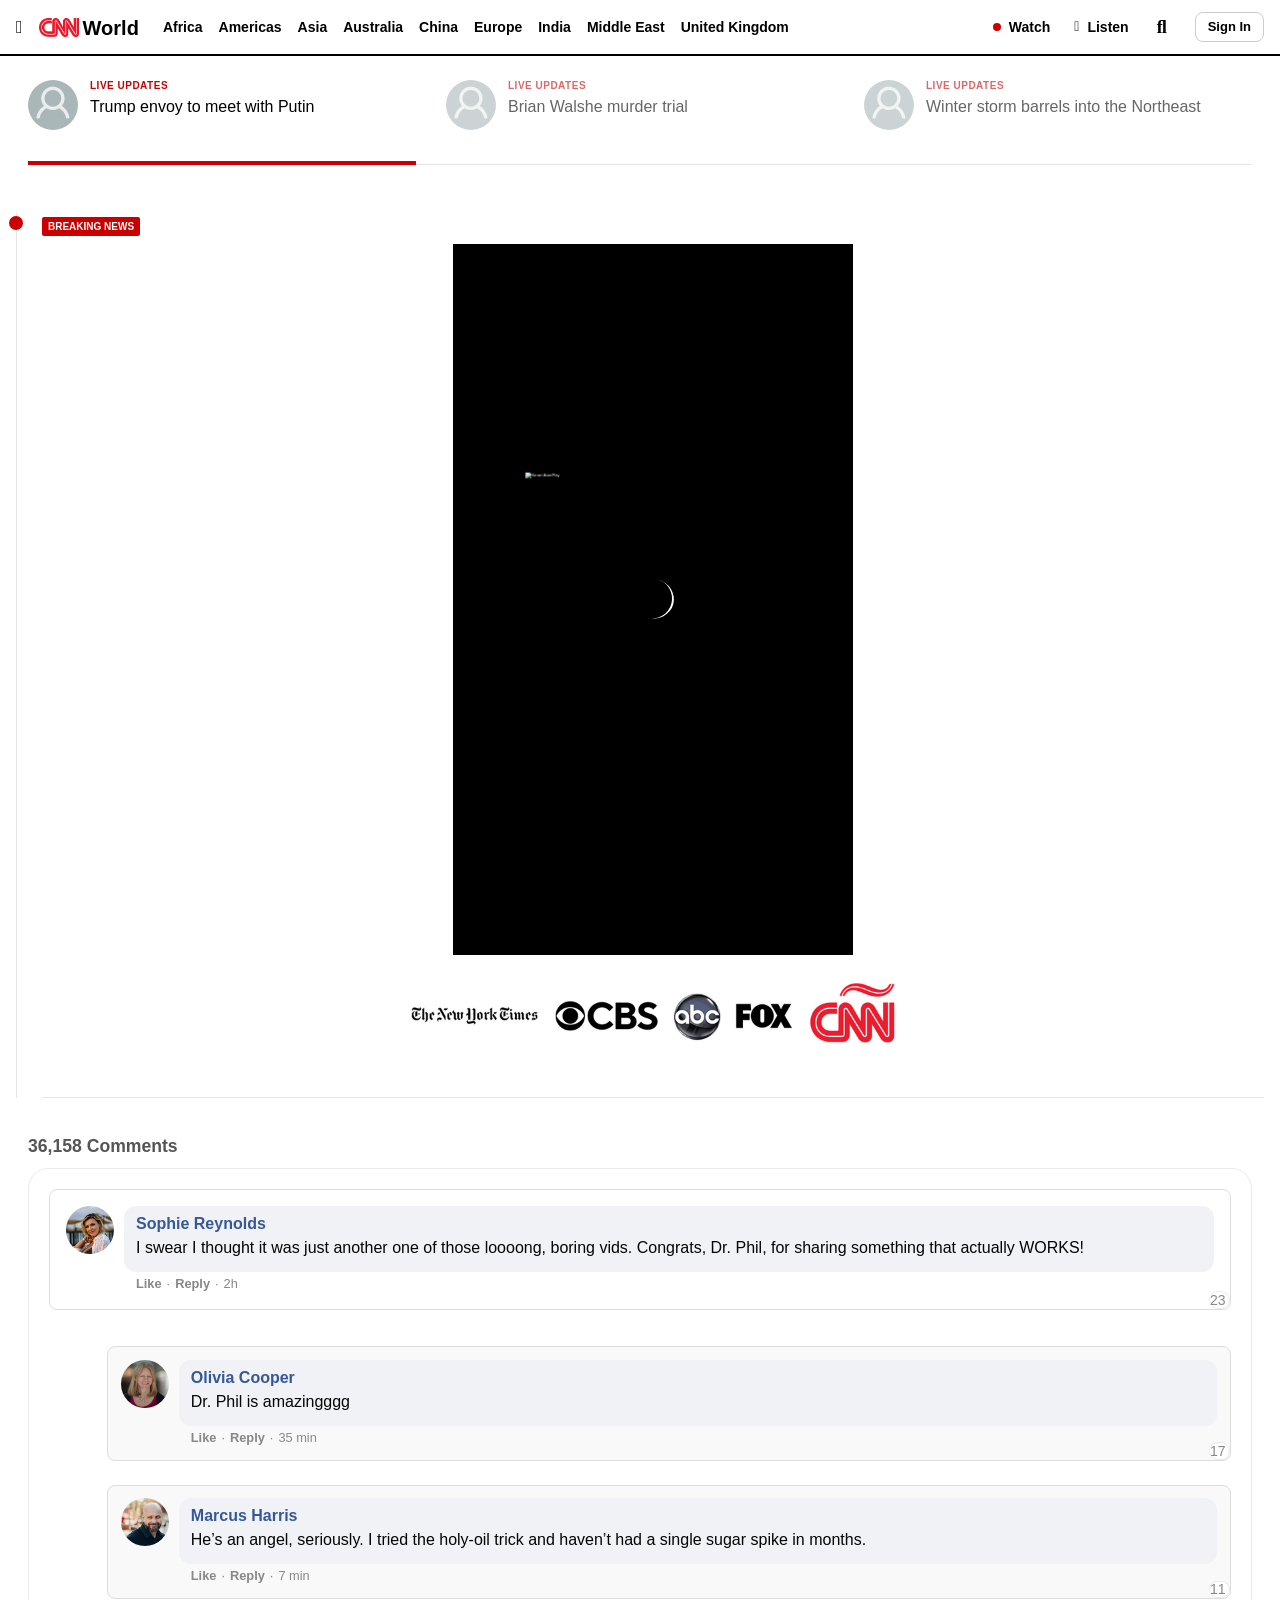
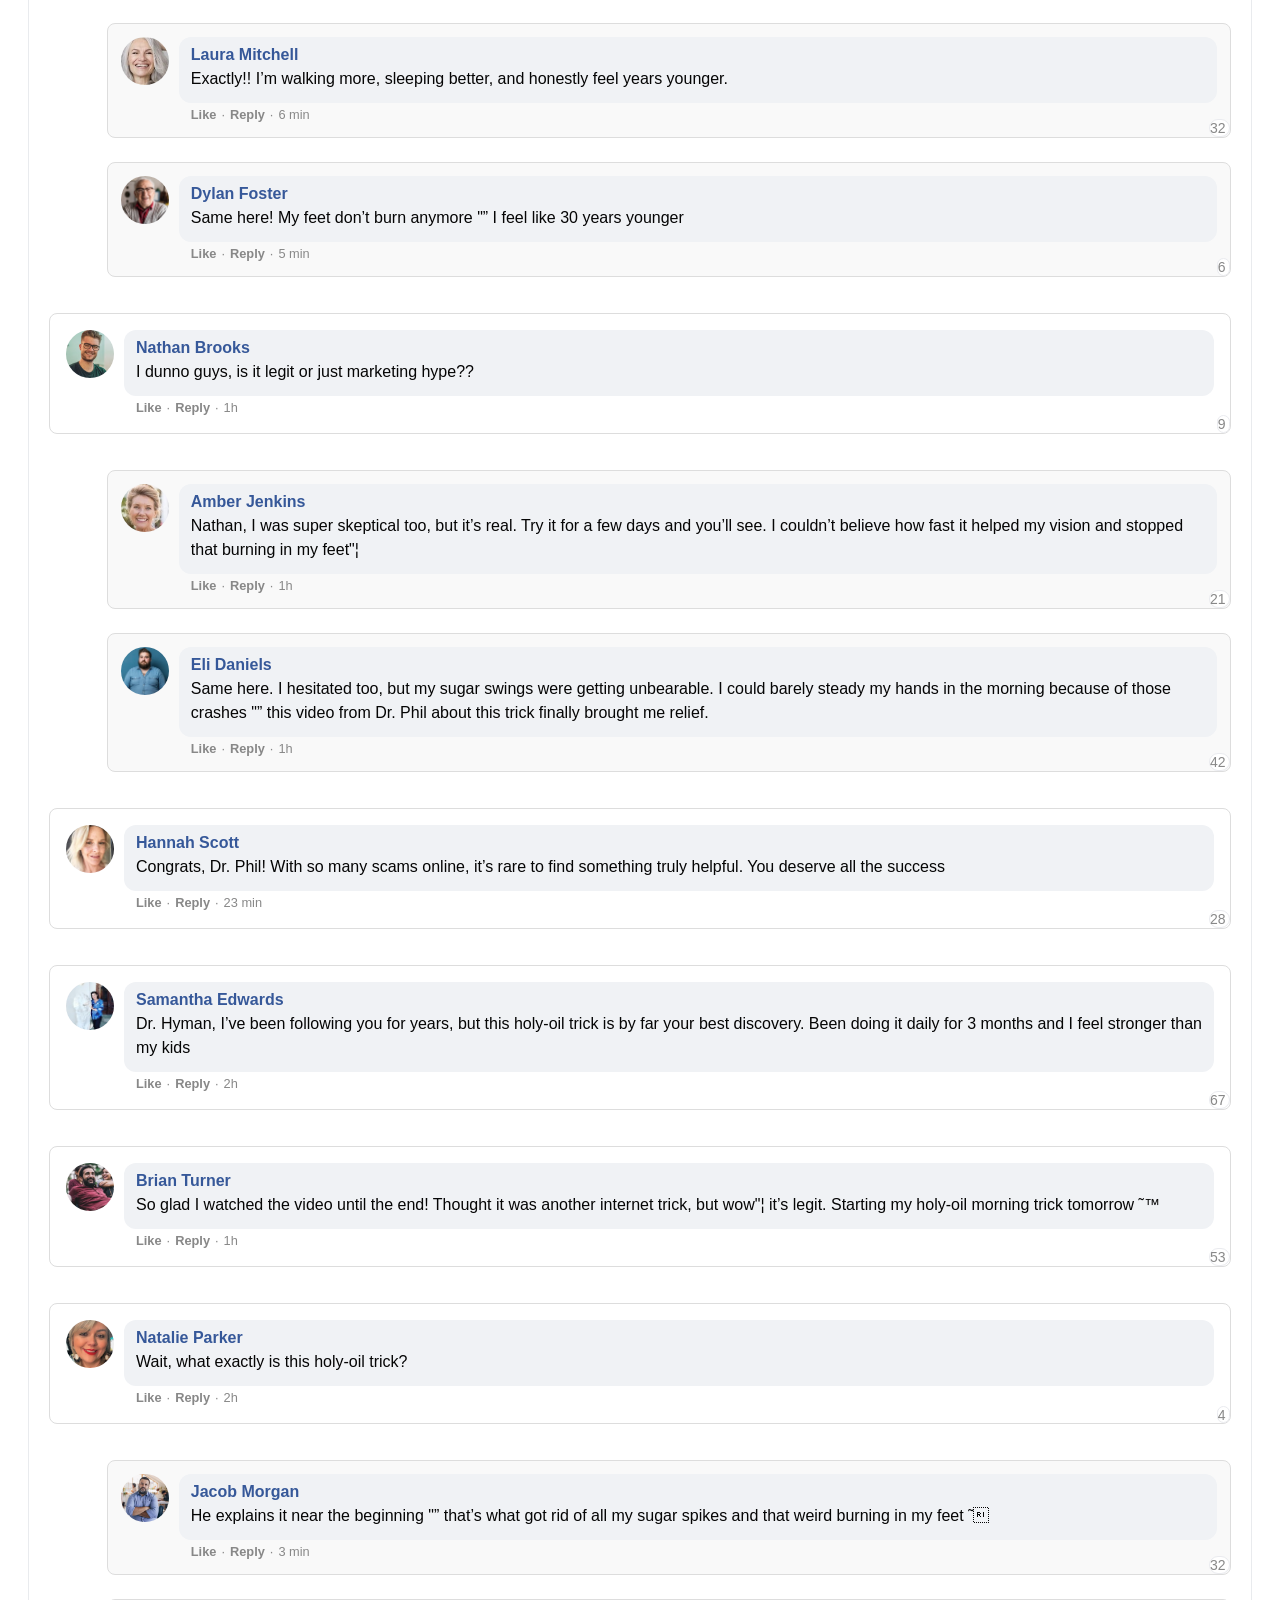
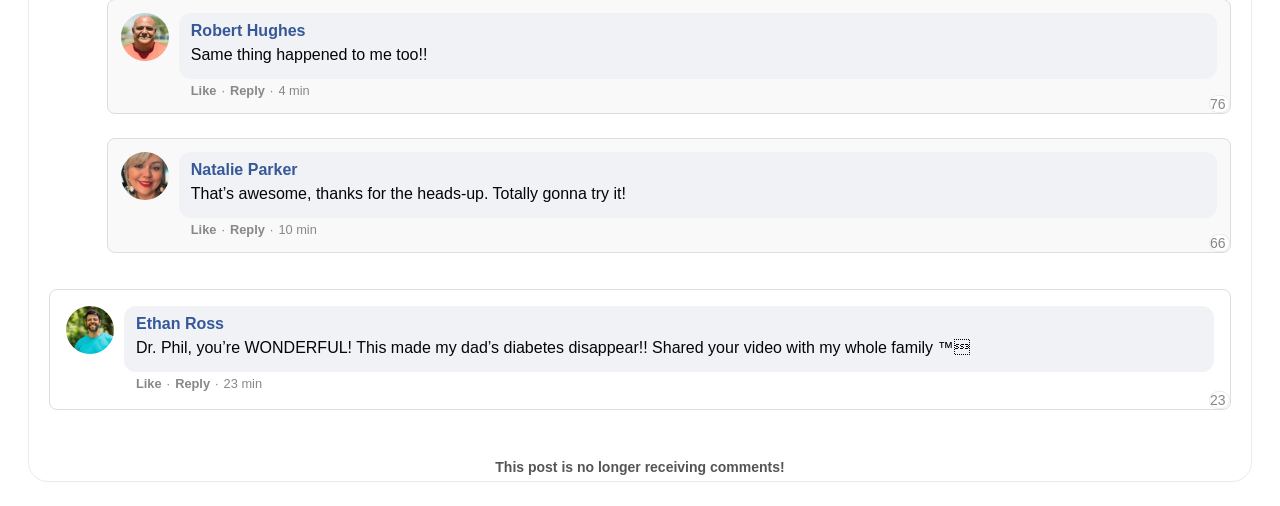
==== commit 61f70ed7: "Add files via upload" ====
--- a/For the first time In Human History… Harvard Scientists AGREE_ This “Trick” Reverses Type 2 Diabetes FOR GOOD.html
+++ b/For the first time In Human History… Harvard Scientists AGREE_ This “Trick” Reverses Type 2 Diabetes FOR GOOD.html
@@ -102,8 +102,8 @@
 			}
 			
 			.ticker-container .overflow-x-auto {
-				scrollbar-width: none; /* Firefox */
-				-ms-overflow-style: none; /* IE and Edge */
+				scrollbar-width: thin; /* Firefox */
+				-ms-overflow-style: auto; /* IE and Edge */
 			}
 			
 			.ticker-container .overflow-x-auto::-webkit-scrollbar {
@@ -2679,4 +2679,8 @@
     });
   }
 });
-</script></body></html>+</script></body></html>
+
+
+
+
--- a/assets/css/page.css
+++ b/assets/css/page.css
@@ -0,0 +1,2032 @@
+body {
+		font-family: Jost;
+	}
+	.display-1 {
+		font-family: 'Jost', sans-serif;
+		font-size: 4.6rem;
+		line-height: 1.1;
+	}
+	.display-1 > .mbr-iconfont {
+		font-size: 5.75rem;
+	}
+	.display-2 {
+		font-family: 'Jost', sans-serif;
+		font-size: 2.7rem;
+		line-height: 1.1;
+	}
+	.display-2 > .mbr-iconfont {
+		font-size: 3.375rem;
+	}
+	.display-4 {
+		font-family: 'Jost', sans-serif;
+		font-size: 1.1rem;
+		line-height: 1.5;
+	}
+	.display-4 > .mbr-iconfont {
+		font-size: 1.375rem;
+	}
+	.display-5 {
+		font-family: 'Jost', sans-serif;
+		font-size: 2rem;
+		line-height: 1.5;
+	}
+	.display-5 > .mbr-iconfont {
+		font-size: 2.5rem;
+	}
+	.display-7 {
+		font-family: 'Jost', sans-serif;
+		font-size: 1.6rem;
+		line-height: 1.5;
+	}
+	.display-7 > .mbr-iconfont {
+		font-size: 2rem;
+	}
+	/* ---- Fluid typography for mobile devices ---- */
+	/* 1.4 - font scale ratio ( bootstrap == 1.42857 ) */
+	/* 100vw - current viewport width */
+	/* (48 - 20)  48 == 48rem == 768px, 20 == 20rem == 320px(minimal supported viewport) */
+	/* 0.65 - min scale variable, may vary */
+	@media (max-width: 992px) {
+		.display-1 {
+			font-size: 3.68rem;
+		}
+	}
+	@media (max-width: 768px) {
+		.display-1 {
+			font-size: 3.22rem;
+			font-size: calc( 2.26rem + (4.6 - 2.26) * ((100vw - 20rem) / (48 - 20)));
+			line-height: calc( 1.1 * (2.26rem + (4.6 - 2.26) * ((100vw - 20rem) / (48 - 20))));
+		}
+		.display-2 {
+			font-size: 2.16rem;
+			font-size: calc( 1.595rem + (2.7 - 1.595) * ((100vw - 20rem) / (48 - 20)));
+			line-height: calc( 1.3 * (1.595rem + (2.7 - 1.595) * ((100vw - 20rem) / (48 - 20))));
+		}
+		.display-4 {
+			font-size: 0.88rem;
+			font-size: calc( 1.0350000000000001rem + (1.1 - 1.0350000000000001) * ((100vw - 20rem) / (48 - 20)));
+			line-height: calc( 1.4 * (1.0350000000000001rem + (1.1 - 1.0350000000000001) * ((100vw - 20rem) / (48 - 20))));
+		}
+		.display-5 {
+			font-size: 1.6rem;
+			font-size: calc( 1.35rem + (2 - 1.35) * ((100vw - 20rem) / (48 - 20)));
+			line-height: calc( 1.4 * (1.35rem + (2 - 1.35) * ((100vw - 20rem) / (48 - 20))));
+		}
+		.display-7 {
+			font-size: 1.28rem;
+			font-size: calc( 1.21rem + (1.6 - 1.21) * ((100vw - 20rem) / (48 - 20)));
+			line-height: calc( 1.4 * (1.21rem + (1.6 - 1.21) * ((100vw - 20rem) / (48 - 20))));
+		}
+	}
+	/* Buttons */
+	.btn {
+		padding: 0.6rem 1.2rem;
+		border-radius: 4px;
+	}
+	.btn-sm {
+		padding: 0.6rem 1.2rem;
+		border-radius: 4px;
+	}
+	.btn-md {
+		padding: 0.6rem 1.2rem;
+		border-radius: 4px;
+	}
+	.btn-lg {
+		padding: 1rem 2.6rem;
+		border-radius: 4px;
+	}
+	.bg-primary {
+		background-color: #348d5a !important;
+	}
+	.bg-success {
+		background-color: #289736 !important;
+	}
+	.bg-info {
+		background-color: #d41212 !important;
+	}
+	.bg-warning {
+		background-color: #d41212 !important;
+	}
+	.bg-danger {
+		background-color: #148cca !important;
+	}
+	.btn-primary,
+	.btn-primary:active {
+		background-color: #348d5a !important;
+		border-color: #348d5a !important;
+		color: #ffffff !important;
+		box-shadow: 0 2px 2px 0 rgba(0, 0, 0, 0.2);
+	}
+	.btn-primary:hover,
+	.btn-primary:focus,
+	.btn-primary.focus,
+	.btn-primary.active {
+		color: #ffffff !important;
+		background-color: #1d4e32 !important;
+		border-color: #1d4e32 !important;
+		box-shadow: 0 2px 5px 0 rgba(0, 0, 0, 0.2);
+	}
+	.btn-primary.disabled,
+	.btn-primary:disabled {
+		color: #ffffff !important;
+		background-color: #1d4e32 !important;
+		border-color: #1d4e32 !important;
+	}
+	.btn-secondary,
+	.btn-secondary:active {
+		background-color: #d8c3a5 !important;
+		border-color: #d8c3a5 !important;
+		color: #ffffff !important;
+		box-shadow: 0 2px 2px 0 rgba(0, 0, 0, 0.2);
+	}
+	.btn-secondary:hover,
+	.btn-secondary:focus,
+	.btn-secondary.focus,
+	.btn-secondary.active {
+		color: #ffffff !important;
+		background-color: #be9b69 !important;
+		border-color: #be9b69 !important;
+		box-shadow: 0 2px 5px 0 rgba(0, 0, 0, 0.2);
+	}
+	.btn-secondary.disabled,
+	.btn-secondary:disabled {
+		color: #ffffff !important;
+		background-color: #be9b69 !important;
+		border-color: #be9b69 !important;
+	}
+	.btn-info,
+	.btn-info:active {
+		background-color: #d41212 !important;
+		border-color: #d41212 !important;
+		color: #ffffff !important;
+		box-shadow: 0 2px 2px 0 rgba(0, 0, 0, 0.2);
+	}
+	.btn-info:hover,
+	.btn-info:focus,
+	.btn-info.focus,
+	.btn-info.active {
+		color: #ffffff !important;
+		background-color: #840b0b !important;
+		border-color: #840b0b !important;
+		box-shadow: 0 2px 5px 0 rgba(0, 0, 0, 0.2);
+	}
+	.btn-info.disabled,
+	.btn-info:disabled {
+		color: #ffffff !important;
+		background-color: #840b0b !important;
+		border-color: #840b0b !important;
+	}
+	.btn-success,
+	.btn-success:active {
+		background-color: #289736 !important;
+		border-color: #289736 !important;
+		color: #ffffff !important;
+		box-shadow: 0 2px 2px 0 rgba(0, 0, 0, 0.2);
+	}
+	.btn-success:hover,
+	.btn-success:focus,
+	.btn-success.focus,
+	.btn-success.active {
+		color: #ffffff !important;
+		background-color: #16521d !important;
+		border-color: #16521d !important;
+		box-shadow: 0 2px 5px 0 rgba(0, 0, 0, 0.2);
+	}
+	.btn-success.disabled,
+	.btn-success:disabled {
+		color: #ffffff !important;
+		background-color: #16521d !important;
+		border-color: #16521d !important;
+	}
+	.btn-warning,
+	.btn-warning:active {
+		background-color: #d41212 !important;
+		border-color: #d41212 !important;
+		color: #ffffff !important;
+		box-shadow: 0 2px 2px 0 rgba(0, 0, 0, 0.2);
+	}
+	.btn-warning:hover,
+	.btn-warning:focus,
+	.btn-warning.focus,
+	.btn-warning.active {
+		color: #ffffff !important;
+		background-color: #840b0b !important;
+		border-color: #840b0b !important;
+		box-shadow: 0 2px 5px 0 rgba(0, 0, 0, 0.2);
+	}
+	.btn-warning.disabled,
+	.btn-warning:disabled {
+		color: #ffffff !important;
+		background-color: #840b0b !important;
+		border-color: #840b0b !important;
+	}
+	.btn-danger,
+	.btn-danger:active {
+		background-color: #148cca !important;
+		border-color: #148cca !important;
+		color: #ffffff !important;
+		box-shadow: 0 2px 2px 0 rgba(0, 0, 0, 0.2);
+	}
+	.btn-danger:hover,
+	.btn-danger:focus,
+	.btn-danger.focus,
+	.btn-danger.active {
+		color: #ffffff !important;
+		background-color: #0c557b !important;
+		border-color: #0c557b !important;
+		box-shadow: 0 2px 5px 0 rgba(0, 0, 0, 0.2);
+	}
+	.btn-danger.disabled,
+	.btn-danger:disabled {
+		color: #ffffff !important;
+		background-color: #0c557b !important;
+		border-color: #0c557b !important;
+	}
+	.btn-white,
+	.btn-white:active {
+		background-color: #fafafa !important;
+		border-color: #fafafa !important;
+		color: #7a7a7a !important;
+		box-shadow: 0 2px 2px 0 rgba(0, 0, 0, 0.2);
+	}
+	.btn-white:hover,
+	.btn-white:focus,
+	.btn-white.focus,
+	.btn-white.active {
+		color: #4f4f4f !important;
+		background-color: #cfcfcf !important;
+		border-color: #cfcfcf !important;
+		box-shadow: 0 2px 5px 0 rgba(0, 0, 0, 0.2);
+	}
+	.btn-white.disabled,
+	.btn-white:disabled {
+		color: #7a7a7a !important;
+		background-color: #cfcfcf !important;
+		border-color: #cfcfcf !important;
+	}
+	.btn-black,
+	.btn-black:active {
+		background-color: #232323 !important;
+		border-color: #232323 !important;
+		color: #ffffff !important;
+		box-shadow: 0 2px 2px 0 rgba(0, 0, 0, 0.2);
+	}
+	.btn-black:hover,
+	.btn-black:focus,
+	.btn-black.focus,
+	.btn-black.active {
+		color: #ffffff !important;
+		background-color: #000000 !important;
+		border-color: #000000 !important;
+		box-shadow: 0 2px 5px 0 rgba(0, 0, 0, 0.2);
+	}
+	.btn-black.disabled,
+	.btn-black:disabled {
+		color: #ffffff !important;
+		background-color: #000000 !important;
+		border-color: #000000 !important;
+	}
+	.btn-primary-outline,
+	.btn-primary-outline:active {
+		background-color: transparent !important;
+		border-color: transparent;
+		color: #348d5a;
+	}
+	.btn-primary-outline:hover,
+	.btn-primary-outline:focus,
+	.btn-primary-outline.focus,
+	.btn-primary-outline.active {
+		color: #1d4e32 !important;
+		background-color: transparent!important;
+		border-color: transparent!important;
+		box-shadow: none!important;
+	}
+	.btn-primary-outline.disabled,
+	.btn-primary-outline:disabled {
+		color: #ffffff !important;
+		background-color: #348d5a !important;
+		border-color: #348d5a !important;
+	}
+	.btn-secondary-outline,
+	.btn-secondary-outline:active {
+		background-color: transparent !important;
+		border-color: transparent;
+		color: #d8c3a5;
+	}
+	.btn-secondary-outline:hover,
+	.btn-secondary-outline:focus,
+	.btn-secondary-outline.focus,
+	.btn-secondary-outline.active {
+		color: #be9b69 !important;
+		background-color: transparent!important;
+		border-color: transparent!important;
+		box-shadow: none!important;
+	}
+	.btn-secondary-outline.disabled,
+	.btn-secondary-outline:disabled {
+		color: #ffffff !important;
+		background-color: #d8c3a5 !important;
+		border-color: #d8c3a5 !important;
+	}
+	.btn-info-outline,
+	.btn-info-outline:active {
+		background-color: transparent !important;
+		border-color: transparent;
+		color: #d41212;
+	}
+	.btn-info-outline:hover,
+	.btn-info-outline:focus,
+	.btn-info-outline.focus,
+	.btn-info-outline.active {
+		color: #840b0b !important;
+		background-color: transparent!important;
+		border-color: transparent!important;
+		box-shadow: none!important;
+	}
+	.btn-info-outline.disabled,
+	.btn-info-outline:disabled {
+		color: #ffffff !important;
+		background-color: #d41212 !important;
+		border-color: #d41212 !important;
+	}
+	.btn-success-outline,
+	.btn-success-outline:active {
+		background-color: transparent !important;
+		border-color: transparent;
+		color: #289736;
+	}
+	.btn-success-outline:hover,
+	.btn-success-outline:focus,
+	.btn-success-outline.focus,
+	.btn-success-outline.active {
+		color: #16521d !important;
+		background-color: transparent!important;
+		border-color: transparent!important;
+		box-shadow: none!important;
+	}
+	.btn-success-outline.disabled,
+	.btn-success-outline:disabled {
+		color: #ffffff !important;
+		background-color: #289736 !important;
+		border-color: #289736 !important;
+	}
+	.btn-warning-outline,
+	.btn-warning-outline:active {
+		background-color: transparent !important;
+		border-color: transparent;
+		color: #d41212;
+	}
+	.btn-warning-outline:hover,
+	.btn-warning-outline:focus,
+	.btn-warning-outline.focus,
+	.btn-warning-outline.active {
+		color: #840b0b !important;
+		background-color: transparent!important;
+		border-color: transparent!important;
+		box-shadow: none!important;
+	}
+	.btn-warning-outline.disabled,
+	.btn-warning-outline:disabled {
+		color: #ffffff !important;
+		background-color: #d41212 !important;
+		border-color: #d41212 !important;
+	}
+	.btn-danger-outline,
+	.btn-danger-outline:active {
+		background-color: transparent !important;
+		border-color: transparent;
+		color: #148cca;
+	}
+	.btn-danger-outline:hover,
+	.btn-danger-outline:focus,
+	.btn-danger-outline.focus,
+	.btn-danger-outline.active {
+		color: #0c557b !important;
+		background-color: transparent!important;
+		border-color: transparent!important;
+		box-shadow: none!important;
+	}
+	.btn-danger-outline.disabled,
+	.btn-danger-outline:disabled {
+		color: #ffffff !important;
+		background-color: #148cca !important;
+		border-color: #148cca !important;
+	}
+	.btn-black-outline,
+	.btn-black-outline:active {
+		background-color: transparent !important;
+		border-color: transparent;
+		color: #232323;
+	}
+	.btn-black-outline:hover,
+	.btn-black-outline:focus,
+	.btn-black-outline.focus,
+	.btn-black-outline.active {
+		color: #000000 !important;
+		background-color: transparent!important;
+		border-color: transparent!important;
+		box-shadow: none!important;
+	}
+	.btn-black-outline.disabled,
+	.btn-black-outline:disabled {
+		color: #ffffff !important;
+		background-color: #232323 !important;
+		border-color: #232323 !important;
+	}
+	.btn-white-outline,
+	.btn-white-outline:active {
+		background-color: transparent !important;
+		border-color: transparent;
+		color: #fafafa;
+	}
+	.btn-white-outline:hover,
+	.btn-white-outline:focus,
+	.btn-white-outline.focus,
+	.btn-white-outline.active {
+		color: #cfcfcf !important;
+		background-color: transparent!important;
+		border-color: transparent!important;
+		box-shadow: none!important;
+	}
+	.btn-white-outline.disabled,
+	.btn-white-outline:disabled {
+		color: #7a7a7a !important;
+		background-color: #fafafa !important;
+		border-color: #fafafa !important;
+	}
+	.text-primary {
+		color: #348d5a !important;
+	}
+	.text-secondary {
+		color: #d8c3a5 !important;
+	}
+	.text-success {
+		color: #289736 !important;
+	}
+	.text-info {
+		color: #d41212 !important;
+	}
+	.text-warning {
+		color: #d41212 !important;
+	}
+	.text-danger {
+		color: #148cca !important;
+	}
+	.text-white {
+		color: #fafafa !important;
+	}
+	.text-black {
+		color: #232323 !important;
+	}
+	a.text-primary:hover,
+	a.text-primary:focus,
+	a.text-primary.active {
+		color: #19422a !important;
+	}
+	a.text-secondary:hover,
+	a.text-secondary:focus,
+	a.text-secondary.active {
+		color: #b9945e !important;
+	}
+	a.text-success:hover,
+	a.text-success:focus,
+	a.text-success.active {
+		color: #134619 !important;
+	}
+	a.text-info:hover,
+	a.text-info:focus,
+	a.text-info.active {
+		color: #760a0a !important;
+	}
+	a.text-warning:hover,
+	a.text-warning:focus,
+	a.text-warning.active {
+		color: #760a0a !important;
+	}
+	a.text-danger:hover,
+	a.text-danger:focus,
+	a.text-danger.active {
+		color: #0b4c6d !important;
+	}
+	a.text-white:hover,
+	a.text-white:focus,
+	a.text-white.active {
+		color: #c7c7c7 !important;
+	}
+	a.text-black:hover,
+	a.text-black:focus,
+	a.text-black.active {
+		color: #000000 !important;
+	}
+	a[class*="text-"]:not(.nav-link):not(.dropdown-item):not([role]):not(.navbar-caption) {
+		position: relative;
+		background-image: transparent;
+		background-size: 10000px 2px;
+		background-repeat: no-repeat;
+		background-position: 0px 1.2em;
+		background-position: -10000px 1.2em;
+	}
+	a[class*="text-"]:not(.nav-link):not(.dropdown-item):not([role]):not(.navbar-caption):hover {
+		transition: background-position 2s ease-in-out;
+		background-image: linear-gradient(currentColor 50%, currentColor 50%);
+		background-position: 0px 1.2em;
+	}
+	.nav-tabs .nav-link.active {
+		color: #348d5a;
+	}
+	.nav-tabs .nav-link:not(.active) {
+		color: #232323;
+	}
+	.alert-success {
+		background-color: #70c770;
+	}
+	.alert-info {
+		background-color: #d41212;
+	}
+	.alert-warning {
+		background-color: #d41212;
+	}
+	.alert-danger {
+		background-color: #148cca;
+	}
+	.mbr-gallery-filter li.active .btn {
+		background-color: #348d5a;
+		border-color: #348d5a;
+		color: #ffffff;
+	}
+	.mbr-gallery-filter li.active .btn:focus {
+		box-shadow: none;
+	}
+	a,
+	a:hover {
+		color: #348d5a;
+	}
+	.mbr-plan-header.bg-primary .mbr-plan-subtitle,
+	.mbr-plan-header.bg-primary .mbr-plan-price-desc {
+		color: #75cc9a;
+	}
+	.mbr-plan-header.bg-success .mbr-plan-subtitle,
+	.mbr-plan-header.bg-success .mbr-plan-price-desc {
+		color: #68d776;
+	}
+	.mbr-plan-header.bg-info .mbr-plan-subtitle,
+	.mbr-plan-header.bg-info .mbr-plan-price-desc {
+		color: #f9b9b9;
+	}
+	.mbr-plan-header.bg-warning .mbr-plan-subtitle,
+	.mbr-plan-header.bg-warning .mbr-plan-price-desc {
+		color: #f9b9b9;
+	}
+	.mbr-plan-header.bg-danger .mbr-plan-subtitle,
+	.mbr-plan-header.bg-danger .mbr-plan-price-desc {
+		color: #b3e0f7;
+	}
+	/* Scroll to top button*/
+	.scrollToTop_wraper {
+		display: none;
+	}
+	.form-control {
+		font-family: 'Jost', sans-serif;
+		font-size: 1.1rem;
+		line-height: 1.5;
+		font-weight: 400;
+	}
+	.form-control > .mbr-iconfont {
+		font-size: 1.375rem;
+	}
+	.form-control:hover,
+	.form-control:focus {
+		box-shadow: rgba(0, 0, 0, 0.07) 0px 1px 1px 0px, rgba(0, 0, 0, 0.07) 0px 1px 3px 0px, rgba(0, 0, 0, 0.03) 0px 0px 0px 1px;
+		border-color: #348d5a !important;
+	}
+	.form-control:-webkit-input-placeholder {
+		font-family: 'Jost', sans-serif;
+		font-size: 1.1rem;
+		line-height: 1.5;
+		font-weight: 400;
+	}
+	.form-control:-webkit-input-placeholder > .mbr-iconfont {
+		font-size: 1.375rem;
+	}
+	blockquote {
+		border-color: #348d5a;
+	}
+	/* Forms */
+	.jq-selectbox li:hover,
+	.jq-selectbox li.selected {
+		background-color: #348d5a;
+		color: #ffffff;
+	}
+	.jq-number__spin {
+		transition: 0.25s ease;
+	}
+	.jq-number__spin:hover {
+		border-color: #348d5a;
+	}
+	.jq-selectbox .jq-selectbox__trigger-arrow,
+	.jq-number__spin.minus:after,
+	.jq-number__spin.plus:after {
+		transition: 0.4s;
+		border-top-color: #353535;
+		border-bottom-color: #353535;
+	}
+	.jq-selectbox:hover .jq-selectbox__trigger-arrow,
+	.jq-number__spin.minus:hover:after,
+	.jq-number__spin.plus:hover:after {
+		border-top-color: #348d5a;
+		border-bottom-color: #348d5a;
+	}
+	.xdsoft_datetimepicker .xdsoft_calendar td.xdsoft_default,
+	.xdsoft_datetimepicker .xdsoft_calendar td.xdsoft_current,
+	.xdsoft_datetimepicker .xdsoft_timepicker .xdsoft_time_box > div > div.xdsoft_current {
+		color: #ffffff !important;
+		background-color: #348d5a !important;
+		box-shadow: none !important;
+	}
+	.xdsoft_datetimepicker .xdsoft_calendar td:hover,
+	.xdsoft_datetimepicker .xdsoft_timepicker .xdsoft_time_box > div > div:hover {
+		color: #000000 !important;
+		background: #d8c3a5 !important;
+		box-shadow: none !important;
+	}
+	.lazy-bg {
+		background-image: none !important;
+	}
+	.lazy-placeholder:not(section),
+	.lazy-none {
+		display: block;
+		position: relative;
+		padding-bottom: 56.25%;
+		width: 100%;
+		height: auto;
+	}
+	iframe.lazy-placeholder,
+	.lazy-placeholder:after {
+		content: '';
+		position: absolute;
+		width: 200px;
+		height: 200px;
+		background: transparent no-repeat center;
+		background-size: contain;
+		top: 50%;
+		left: 50%;
+		transform: translateX(-50%) translateY(-50%);
+		background-image: url("data:image/svg+xml;charset=UTF-8,%3csvg width='32' height='32' viewBox='0 0 64 64' xmlns='http://www.w3.org/2000/svg' stroke='%23348d5a' %3e%3cg fill='none' fill-rule='evenodd'%3e%3cg transform='translate(16 16)' stroke-width='2'%3e%3ccircle stroke-opacity='.5' cx='16' cy='16' r='16'/%3e%3cpath d='M32 16c0-9.94-8.06-16-16-16'%3e%3canimateTransform attributeName='transform' type='rotate' from='0 16 16' to='360 16 16' dur='1s' repeatCount='indefinite'/%3e%3c/path%3e%3c/g%3e%3c/g%3e%3c/svg%3e");
+	}
+	section.lazy-placeholder:after {
+		opacity: 0.5;
+	}
+	body {
+		overflow-x: hidden;
+	}
+	a {
+		transition: color 0.6s;
+	}
+	.cid-sFF0ciwnEL {
+		z-index: 1000;
+		width: 100%;
+		position: relative;
+		min-height: 60px;
+	}
+	.cid-sFF0ciwnEL nav.navbar {
+		position: fixed;
+	}
+	.cid-sFF0ciwnEL .dropdown-item:before {
+		font-family: Moririse2 !important;
+		content: "\e966";
+		display: inline-block;
+		width: 0;
+		position: absolute;
+		left: 1rem;
+		top: 0.5rem;
+		margin-right: 0.5rem;
+		line-height: 1;
+		font-size: inherit;
+		vertical-align: middle;
+		text-align: center;
+		overflow: hidden;
+		transform: scale(0, 1);
+		transition: all 0.25s ease-in-out;
+	}
+	.cid-sFF0ciwnEL .dropdown-menu {
+		padding: 0;
+		border-radius: 4px;
+		box-shadow: 0 1px 3px 0 rgba(0, 0, 0, 0.1);
+	}
+	.cid-sFF0ciwnEL .dropdown-item {
+		border-bottom: 1px solid #e6e6e6;
+	}
+	.cid-sFF0ciwnEL .dropdown-item:hover,
+	.cid-sFF0ciwnEL .dropdown-item:focus {
+		background: #348d5a !important;
+		color: white !important;
+	}
+	.cid-sFF0ciwnEL .dropdown-item:first-child {
+		border-top-left-radius: 4px;
+		border-top-right-radius: 4px;
+	}
+	.cid-sFF0ciwnEL .dropdown-item:last-child {
+		border-bottom: none;
+		border-bottom-left-radius: 4px;
+		border-bottom-right-radius: 4px;
+	}
+	.cid-sFF0ciwnEL .nav-dropdown .link {
+		padding: 0 0.3em !important;
+		margin: 0.667em 1em !important;
+	}
+	.cid-sFF0ciwnEL .nav-dropdown .link.dropdown-toggle::after {
+		margin-left: 0.5rem;
+		margin-top: 0.2rem;
+	}
+	.cid-sFF0ciwnEL .nav-link {
+		position: relative;
+	}
+	.cid-sFF0ciwnEL .container {
+		display: flex;
+		margin: auto;
+	}
+	.cid-sFF0ciwnEL .iconfont-wrapper {
+		color: #000000 !important;
+		font-size: 1.5rem;
+		padding-right: 0.5rem;
+	}
+	.cid-sFF0ciwnEL .dropdown-menu,
+	.cid-sFF0ciwnEL .navbar.opened {
+		background: #000000 !important;
+	}
+	.cid-sFF0ciwnEL .nav-item:focus,
+	.cid-sFF0ciwnEL .nav-link:focus {
+		outline: none;
+	}
+	.cid-sFF0ciwnEL .dropdown .dropdown-menu .dropdown-item {
+		width: auto;
+		transition: all 0.25s ease-in-out;
+	}
+	.cid-sFF0ciwnEL .dropdown .dropdown-menu .dropdown-item::after {
+		right: 0.5rem;
+	}
+	.cid-sFF0ciwnEL .dropdown .dropdown-menu .dropdown-item .mbr-iconfont {
+		margin-right: 0.5rem;
+		vertical-align: sub;
+	}
+	.cid-sFF0ciwnEL .dropdown .dropdown-menu .dropdown-item .mbr-iconfont:before {
+		display: inline-block;
+		transform: scale(1, 1);
+		transition: all 0.25s ease-in-out;
+	}
+	.cid-sFF0ciwnEL .collapsed .dropdown-menu .dropdown-item:before {
+		display: none;
+	}
+	.cid-sFF0ciwnEL .collapsed .dropdown .dropdown-menu .dropdown-item {
+		padding: 0.235em 1.5em 0.235em 1.5em !important;
+		transition: none;
+		margin: 0 !important;
+	}
+	.cid-sFF0ciwnEL .navbar {
+		min-height: 70px;
+		transition: all 0.3s;
+		border-bottom: 1px solid transparent;
+		box-shadow: 0 1px 3px 0 rgba(0, 0, 0, 0.1);
+		background: #000000;
+	}
+	.cid-sFF0ciwnEL .navbar.opened {
+		transition: all 0.3s;
+	}
+	.cid-sFF0ciwnEL .navbar .dropdown-item {
+		padding: 0.5rem 1.8rem;
+	}
+	.cid-sFF0ciwnEL .navbar .navbar-logo img {
+		width: auto;
+	}
+	.cid-sFF0ciwnEL .navbar .navbar-collapse {
+		justify-content: flex-end;
+		z-index: 1;
+	}
+	.cid-sFF0ciwnEL .navbar.collapsed {
+		justify-content: center;
+	}
+	.cid-sFF0ciwnEL .navbar.collapsed .nav-item .nav-link::before {
+		display: none;
+	}
+	.cid-sFF0ciwnEL .navbar.collapsed.opened .dropdown-menu {
+		top: 0;
+	}
+	.cid-sFF0ciwnEL .navbar.collapsed .dropdown-menu .dropdown-submenu {
+		left: 0 !important;
+	}
+	.cid-sFF0ciwnEL .navbar.collapsed .dropdown-menu .dropdown-item:after {
+		right: auto;
+	}
+	.cid-sFF0ciwnEL .navbar.collapsed .dropdown-menu .dropdown-toggle[data-toggle="dropdown-submenu"]:after {
+		margin-left: 0.5rem;
+		margin-top: 0.2rem;
+		border-top: 0.35em solid;
+		border-right: 0.35em solid transparent;
+		border-left: 0.35em solid transparent;
+		border-bottom: 0;
+		top: 41%;
+	}
+	.cid-sFF0ciwnEL .navbar.collapsed ul.navbar-nav li {
+		margin: auto;
+	}
+	.cid-sFF0ciwnEL .navbar.collapsed .dropdown-menu .dropdown-item {
+		padding: 0.25rem 1.5rem;
+		text-align: center;
+	}
+	.cid-sFF0ciwnEL .navbar.collapsed .icons-menu {
+		padding-left: 0;
+		padding-right: 0;
+		padding-top: 0.5rem;
+		padding-bottom: 0.5rem;
+	}
+	@media (max-width: 991px) {
+		.cid-sFF0ciwnEL .navbar .nav-item .nav-link::before {
+			display: none;
+		}
+		.cid-sFF0ciwnEL .navbar.opened .dropdown-menu {
+			top: 0;
+		}
+		.cid-sFF0ciwnEL .navbar .dropdown-menu .dropdown-submenu {
+			left: 0 !important;
+		}
+		.cid-sFF0ciwnEL .navbar .dropdown-menu .dropdown-item:after {
+			right: auto;
+		}
+		.cid-sFF0ciwnEL .navbar .dropdown-menu .dropdown-toggle[data-toggle="dropdown-submenu"]:after {
+			margin-left: 0.5rem;
+			margin-top: 0.2rem;
+			border-top: 0.35em solid;
+			border-right: 0.35em solid transparent;
+			border-left: 0.35em solid transparent;
+			border-bottom: 0;
+			top: 40%;
+		}
+		.cid-sFF0ciwnEL .navbar .navbar-logo img {
+			height: 3rem !important;
+		}
+		.cid-sFF0ciwnEL .navbar ul.navbar-nav li {
+			margin: auto;
+		}
+		.cid-sFF0ciwnEL .navbar .dropdown-menu .dropdown-item {
+			padding: 0.25rem 1.5rem !important;
+			text-align: center;
+		}
+		.cid-sFF0ciwnEL .navbar .navbar-brand {
+			flex-shrink: initial;
+			flex-basis: auto;
+			word-break: break-word;
+			padding-right: 2rem;
+		}
+		.cid-sFF0ciwnEL .navbar .navbar-toggler {
+			flex-basis: auto;
+		}
+		.cid-sFF0ciwnEL .navbar .icons-menu {
+			padding-left: 0;
+			padding-top: 0.5rem;
+			padding-bottom: 0.5rem;
+		}
+	}
+	.cid-sFF0ciwnEL .navbar.navbar-short {
+		min-height: 60px;
+	}
+	.cid-sFF0ciwnEL .navbar.navbar-short .navbar-logo img {
+		height: 2.5rem !important;
+	}
+	.cid-sFF0ciwnEL .navbar.navbar-short .navbar-brand {
+		min-height: 60px;
+		padding: 0;
+	}
+	.cid-sFF0ciwnEL .navbar-brand {
+		min-height: 70px;
+		flex-shrink: 0;
+		align-items: center;
+		margin-right: 0;
+		padding: 10px 0;
+		transition: all 0.3s;
+		word-break: break-word;
+		z-index: 1;
+	}
+	.cid-sFF0ciwnEL .navbar-brand .navbar-caption {
+		line-height: inherit !important;
+	}
+	.cid-sFF0ciwnEL .navbar-brand .navbar-logo a {
+		outline: none;
+	}
+	.cid-sFF0ciwnEL .dropdown-item.active,
+	.cid-sFF0ciwnEL .dropdown-item:active {
+		background-color: transparent;
+	}
+	.cid-sFF0ciwnEL .navbar-expand-lg .navbar-nav .nav-link {
+		padding: 0;
+	}
+	.cid-sFF0ciwnEL .nav-dropdown .link.dropdown-toggle {
+		margin-right: 1.667em;
+	}
+	.cid-sFF0ciwnEL .nav-dropdown .link.dropdown-toggle[aria-expanded="true"] {
+		margin-right: 0;
+		padding: 0.667em 1.667em;
+	}
+	.cid-sFF0ciwnEL .navbar.navbar-expand-lg .dropdown .dropdown-menu {
+		background: #000000;
+	}
+	.cid-sFF0ciwnEL .navbar.navbar-expand-lg .dropdown .dropdown-menu .dropdown-submenu {
+		margin: 0;
+		left: 100%;
+	}
+	.cid-sFF0ciwnEL .navbar .dropdown.open > .dropdown-menu {
+		display: block;
+	}
+	.cid-sFF0ciwnEL ul.navbar-nav {
+		flex-wrap: wrap;
+	}
+	.cid-sFF0ciwnEL .navbar-buttons {
+		text-align: center;
+		min-width: 170px;
+	}
+	.cid-sFF0ciwnEL button.navbar-toggler {
+		outline: none;
+		width: 31px;
+		height: 20px;
+		cursor: pointer;
+		transition: all 0.2s;
+		position: relative;
+		align-self: center;
+	}
+	.cid-sFF0ciwnEL button.navbar-toggler .hamburger span {
+		position: absolute;
+		right: 0;
+		width: 30px;
+		height: 2px;
+		border-right: 5px;
+		background-color: #004438;
+	}
+	.cid-sFF0ciwnEL button.navbar-toggler .hamburger span:nth-child(1) {
+		top: 0;
+		transition: all 0.2s;
+	}
+	.cid-sFF0ciwnEL button.navbar-toggler .hamburger span:nth-child(2) {
+		top: 8px;
+		transition: all 0.15s;
+	}
+	.cid-sFF0ciwnEL button.navbar-toggler .hamburger span:nth-child(3) {
+		top: 8px;
+		transition: all 0.15s;
+	}
+	.cid-sFF0ciwnEL button.navbar-toggler .hamburger span:nth-child(4) {
+		top: 16px;
+		transition: all 0.2s;
+	}
+	.cid-sFF0ciwnEL nav.opened .hamburger span:nth-child(1) {
+		top: 8px;
+		width: 0;
+		opacity: 0;
+		right: 50%;
+		transition: all 0.2s;
+	}
+	.cid-sFF0ciwnEL nav.opened .hamburger span:nth-child(2) {
+		transform: rotate(45deg);
+		transition: all 0.25s;
+	}
+	.cid-sFF0ciwnEL nav.opened .hamburger span:nth-child(3) {
+		transform: rotate(-45deg);
+		transition: all 0.25s;
+	}
+	.cid-sFF0ciwnEL nav.opened .hamburger span:nth-child(4) {
+		top: 8px;
+		width: 0;
+		opacity: 0;
+		right: 50%;
+		transition: all 0.2s;
+	}
+	.cid-sFF0ciwnEL .navbar-dropdown {
+		padding: 0 1rem;
+		position: fixed;
+	}
+	.cid-sFF0ciwnEL a.nav-link {
+		display: flex;
+		align-items: center;
+		justify-content: center;
+	}
+	.cid-sFF0ciwnEL .icons-menu {
+		flex-wrap: nowrap;
+		display: flex;
+		justify-content: center;
+		padding-left: 1rem;
+		padding-right: 1rem;
+		padding-top: 0.3rem;
+		text-align: center;
+	}
+	@media screen and (-ms-high-contrast: active), (-ms-high-contrast: none) {
+		.cid-sFF0ciwnEL .navbar {
+			height: 70px;
+		}
+		.cid-sFF0ciwnEL .navbar.opened {
+			height: auto;
+		}
+		.cid-sFF0ciwnEL .nav-item .nav-link:hover::before {
+			width: 175%;
+			max-width: calc(100% + 2rem);
+			left: -1rem;
+		}
+	}
+	.cid-sFF0SGinka {
+		padding-top: 2rem;
+		padding-bottom: 0rem;
+		background-color: #ffffff;
+	}
+	.cid-sFF0SGinka .row {
+		align-items: center;
+	}
+	@media (max-width: 991px) {
+		.cid-sFF0SGinka .image-wrapper {
+			padding: 1rem;
+		}
+	}
+	@media (min-width: 992px) {
+		.cid-sFF0SGinka .text-wrapper {
+			padding: 0 2rem;
+		}
+	}
+	.cid-sFF0SGinka .mbr-section-title {
+		color: #000000;
+	}
+	.cid-sFF0SGinka .mbr-text,
+	.cid-sFF0SGinka .mbr-section-btn {
+		color: #000000;
+	}
+	.cid-tUhXEWfnUc {
+		padding-top: 2rem;
+		padding-bottom: 1rem;
+		background-color: #d41212;
+	}
+	.cid-tUhXEWfnUc .mbr-fallback-image.disabled {
+		display: none;
+	}
+	.cid-tUhXEWfnUc .mbr-fallback-image {
+		display: block;
+		background-size: cover;
+		background-position: center center;
+		width: 100%;
+		height: 100%;
+		position: absolute;
+		top: 0;
+	}
+	.cid-tUhXEWfnUc .mbr-section-title {
+		color: #fafafa;
+	}
+	.cid-to6RNwvGA0 {
+		padding-top: 1rem;
+		padding-bottom: 0rem;
+		background-color: #ffffff;
+	}
+	.cid-to6RNwvGA0 img,
+	.cid-to6RNwvGA0 .item-img {
+		width: 100%;
+	}
+	.cid-to6RNwvGA0 .item:focus,
+	.cid-to6RNwvGA0 span:focus {
+		outline: none;
+	}
+	.cid-to6RNwvGA0 .item {
+		cursor: pointer;
+		margin-bottom: 2rem;
+	}
+	.cid-to6RNwvGA0 .row {
+		margin-left: 0;
+		margin-right: 0;
+	}
+	.cid-to6RNwvGA0 .item {
+		padding: 0;
+		margin: 0;
+	}
+	.cid-to6RNwvGA0 .item-wrapper {
+		position: relative;
+		border-radius: 4px;
+		background: #fafafa;
+		height: 100%;
+		display: flex;
+		flex-flow: column nowrap;
+	}
+	@media (min-width: 992px) {
+		.cid-to6RNwvGA0 .item-wrapper .item-content {
+			padding: 2rem;
+		}
+	}
+	@media (max-width: 991px) {
+		.cid-to6RNwvGA0 .item-wrapper .item-content {
+			padding: 1rem;
+		}
+	}
+	.cid-to6RNwvGA0 .mbr-section-btn {
+		margin-top: auto !important;
+	}
+	.cid-to6RNwvGA0 .mbr-section-title {
+		color: #232323;
+	}
+	.cid-to6RNwvGA0 .mbr-text,
+	.cid-to6RNwvGA0 .mbr-section-btn {
+		text-align: center;
+	}
+	.cid-to6RNwvGA0 .item-title {
+		text-align: center;
+	}
+	.cid-to6RNwvGA0 .item-subtitle {
+		text-align: center;
+	}
+	.cid-Z6Q8RHGZ2o {
+		padding-top: 30px;
+		padding-bottom: 15px;
+		background-color: #7a7a7a;
+	}
+	.cid-Z6Q8RHGZ2o .mbr-section-subtitle {
+		color: #767676;
+	}
+	.cid-Z6Q8RHGZ2o .media-container-row {
+		-webkit-flex-wrap: wrap;
+		-ms-flex-wrap: wrap;
+		flex-wrap: wrap;
+	}
+	.cid-Z6Q8RHGZ2o .mbr-text {
+		color: #000000;
+	}
+	.cid-Z6Q8RHGZ2o .mbr-author-desc {
+		display: block;
+		color: #767676;
+	}
+	.cid-Z6Q8RHGZ2o .mbr-author-name {
+		color: #000000;
+	}
+	.cid-Z6Q8RHGZ2o .list > li {
+		display: flex;
+	}
+	.cid-Z6Q8RHGZ2o .mbr-testimonial .panel-item {
+		background-color: #fafafa;
+		box-shadow: 0px 0px 10px 3px #ccc;
+	}
+	.cid-Z6Q8RHGZ2o .mbr-testimonial .card-block {
+		-webkit-flex-grow: 0;
+		flex-grow: 0;
+		padding: 2.4rem 2.4rem 0 2.4rem;
+	}
+	.cid-Z6Q8RHGZ2o .mbr-testimonial .card-block .testimonial-photo {
+		display: inline-block;
+		width: 120px;
+		height: 120px;
+		margin-bottom: 1.6rem;
+		overflow: hidden;
+		border-radius: 50%;
+	}
+	.cid-Z6Q8RHGZ2o .mbr-testimonial .card-block .testimonial-photo img {
+		width: 100%;
+		min-width: 100%;
+		min-height: 100%;
+	}
+	.cid-Z6Q8RHGZ2o .mbr-testimonial .card-footer {
+		padding-bottom: 2.4rem;
+		border-top: 0;
+		padding-top: 1rem;
+		word-wrap: break-word;
+		word-break: break-word;
+		background: none;
+	}
+	@media (max-width: 300px) {
+		.cid-Z6Q8RHGZ2o .testimonial-photo {
+			width: 100% !important;
+			height: auto !important;
+		}
+	}
+	.cid-Z6Q8RHGZ2o H2 {
+		color: #fafafa;
+	}
+	.cid-tUhYHPeY2j {
+		padding-top: 2rem;
+		padding-bottom: 1rem;
+		background-color: #d41212;
+	}
+	.cid-tUhYHPeY2j .mbr-fallback-image.disabled {
+		display: none;
+	}
+	.cid-tUhYHPeY2j .mbr-fallback-image {
+		display: block;
+		background-size: cover;
+		background-position: center center;
+		width: 100%;
+		height: 100%;
+		position: absolute;
+		top: 0;
+	}
+	.cid-tUhYHPeY2j .mbr-section-title {
+		color: #fafafa;
+	}
+	.cid-to74EJlvjm {
+		padding-top: 0rem;
+		padding-bottom: 0rem;
+		background-color: #ffffff;
+	}
+	.cid-to74EJlvjm .mbr-fallback-image.disabled {
+		display: none;
+	}
+	.cid-to74EJlvjm .mbr-fallback-image {
+		display: block;
+		background-size: cover;
+		background-position: center center;
+		width: 100%;
+		height: 100%;
+		position: absolute;
+		top: 0;
+	}
+	@media (max-width: 991px) {
+		.cid-to74EJlvjm .image-wrapper {
+			margin-bottom: 1rem;
+		}
+	}
+	.cid-to74EJlvjm .row {
+		flex-direction: row-reverse;
+	}
+	.cid-to74EJlvjm img {
+		width: 100%;
+	}
+	@media (min-width: 992px) {
+		.cid-to74EJlvjm .text-wrapper {
+			padding: 2rem;
+		}
+	}
+	.cid-to74EJlvjm .mbr-section-title {
+		color: #000000;
+	}
+	.cid-tUxxW4anMt {
+		padding-top: 2rem;
+		padding-bottom: 1rem;
+		background-color: #d41212;
+	}
+	.cid-tUxxW4anMt .mbr-fallback-image.disabled {
+		display: none;
+	}
+	.cid-tUxxW4anMt .mbr-fallback-image {
+		display: block;
+		background-size: cover;
+		background-position: center center;
+		width: 100%;
+		height: 100%;
+		position: absolute;
+		top: 0;
+	}
+	.cid-tUxxW4anMt .mbr-section-title {
+		color: #fafafa;
+	}
+	.cid-tUsLOSmWyt {
+		padding-top: 1rem;
+		padding-bottom: 0rem;
+		background-color: #ffffff;
+	}
+	.cid-tUsLOSmWyt .mbr-section-subtitle {
+		text-align: left;
+	}
+	.cid-ubTGLNoTLS {
+		padding-top: 2rem;
+		padding-bottom: 0rem;
+		background-color: #ffffff;
+	}
+	.cid-ubTGLNoTLS .mbr-fallback-image.disabled {
+		display: none;
+	}
+	.cid-ubTGLNoTLS .mbr-fallback-image {
+		display: block;
+		background-size: cover;
+		background-position: center center;
+		width: 100%;
+		height: 100%;
+		position: absolute;
+		top: 0;
+	}
+	@media (max-width: 991px) {
+		.cid-ubTGLNoTLS .image-wrapper {
+			margin-bottom: 1rem;
+		}
+	}
+	.cid-ubTGLNoTLS img {
+		width: 100%;
+	}
+	@media (min-width: 992px) {
+		.cid-ubTGLNoTLS .text-wrapper {
+			padding: 2rem;
+		}
+	}
+	.cid-ubTGLNoTLS .mbr-section-title {
+		color: #000000;
+	}
+	.cid-tUi171W7Op {
+		padding-top: 2rem;
+		padding-bottom: 1rem;
+		background-color: #d41212;
+	}
+	.cid-tUi171W7Op .mbr-fallback-image.disabled {
+		display: none;
+	}
+	.cid-tUi171W7Op .mbr-fallback-image {
+		display: block;
+		background-size: cover;
+		background-position: center center;
+		width: 100%;
+		height: 100%;
+		position: absolute;
+		top: 0;
+	}
+	.cid-tUi171W7Op .mbr-section-title {
+		color: #fafafa;
+	}
+	.cid-tUi171W7Op .mbr-section-subtitle {
+		color: #ffff00;
+	}
+	.cid-u0tyGWOLHF {
+		padding-top: 1rem;
+		padding-bottom: 3rem;
+		background-color: #fafafa;
+	}
+	.cid-u0tyGWOLHF img,
+	.cid-u0tyGWOLHF .item-img {
+		width: 100%;
+	}
+	.cid-u0tyGWOLHF .item:focus,
+	.cid-u0tyGWOLHF span:focus {
+		outline: none;
+	}
+	.cid-u0tyGWOLHF .item {
+		cursor: pointer;
+		margin-bottom: 2rem;
+	}
+	.cid-u0tyGWOLHF .item-wrapper {
+		position: relative;
+		border-radius: 4px;
+		background: #fafafa;
+		height: 100%;
+		display: flex;
+		flex-flow: column nowrap;
+	}
+	@media (min-width: 992px) {
+		.cid-u0tyGWOLHF .item-wrapper .item-content {
+			padding: 2rem;
+		}
+	}
+	@media (max-width: 991px) {
+		.cid-u0tyGWOLHF .item-wrapper .item-content {
+			padding: 1rem;
+		}
+	}
+	.cid-u0tyGWOLHF .mbr-section-btn {
+		margin-top: auto !important;
+	}
+	.cid-u0tyGWOLHF .mbr-section-title {
+		color: #990000;
+	}
+	.cid-u0tyGWOLHF .mbr-text,
+	.cid-u0tyGWOLHF .mbr-section-btn {
+		text-align: left;
+	}
+	.cid-u0tyGWOLHF .item-title {
+		text-align: left;
+	}
+	.cid-u0tyGWOLHF .item-subtitle {
+		text-align: center;
+	}
+	.cid-ubTH6L3nIw {
+		padding-top: 2rem;
+		padding-bottom: 1rem;
+		background-color: #d41212;
+	}
+	.cid-ubTH6L3nIw .mbr-fallback-image.disabled {
+		display: none;
+	}
+	.cid-ubTH6L3nIw .mbr-fallback-image {
+		display: block;
+		background-size: cover;
+		background-position: center center;
+		width: 100%;
+		height: 100%;
+		position: absolute;
+		top: 0;
+	}
+	.cid-ubTH6L3nIw .mbr-section-title {
+		color: #fafafa;
+	}
+	.cid-ubTHefs2wF {
+		padding-top: 2rem;
+		padding-bottom: 1rem;
+		background-color: #ffffff;
+	}
+	.cid-ubTHefs2wF .counter-container ol {
+		margin-bottom: 0;
+		counter-reset: myCounter;
+	}
+	.cid-ubTHefs2wF .counter-container ol li {
+		margin-bottom: 1rem;
+	}
+	.cid-ubTHefs2wF .counter-container ol li {
+		list-style: none;
+		padding-left: 1rem;
+		position: relative;
+	}
+	.cid-ubTHefs2wF .counter-container ol li:before {
+		position: absolute;
+		left: -40px;
+		margin-top: 5px;
+		counter-increment: myCounter;
+		content: counter(myCounter);
+		line-height: 40px;
+		transition: all .2s;
+		color: #ffffff;
+		background: #d41212;
+		width: 40px;
+		height: 40px;
+		border-radius: 50%;
+		display: flex;
+		align-items: center;
+		justify-content: center;
+	}
+	.cid-ubTIc5z9ax {
+		padding-top: 2rem;
+		padding-bottom: 1rem;
+		background-color: #d41212;
+	}
+	.cid-ubTIc5z9ax .mbr-fallback-image.disabled {
+		display: none;
+	}
+	.cid-ubTIc5z9ax .mbr-fallback-image {
+		display: block;
+		background-size: cover;
+		background-position: center center;
+		width: 100%;
+		height: 100%;
+		position: absolute;
+		top: 0;
+	}
+	.cid-ubTIc5z9ax .mbr-section-title {
+		color: #fafafa;
+	}
+	.cid-ubTIh5gczX {
+		padding-top: 2rem;
+		padding-bottom: 1rem;
+		background-color: #ffffff;
+	}
+	.cid-ubTIh5gczX .counter-container ul {
+		margin: 0;
+		list-style: none;
+		padding-left: 2.5rem;
+	}
+	.cid-ubTIh5gczX .counter-container ul li {
+		margin-bottom: 1rem;
+		list-style: none;
+		position: relative;
+		padding-left: 1rem;
+	}
+	.cid-ubTIh5gczX .counter-container ul li:before {
+		position: absolute;
+		left: -40px;
+		content: "";
+		display: flex;
+		justify-content: center;
+		align-items: center;
+		color: #ffffff;
+		background-color: #289736;
+		width: 40px;
+		height: 40px;
+		border-radius: 50%;
+		margin-top: 5px;
+		content: "Ã¢Å“â€œ";
+	}
+	.cid-u0sZzmKKV7 {
+		padding-top: 1rem;
+		padding-bottom: 0rem;
+		background-color: #d41212;
+	}
+	.cid-u0sZzmKKV7 .mbr-fallback-image.disabled {
+		display: none;
+	}
+	.cid-u0sZzmKKV7 .mbr-fallback-image {
+		display: block;
+		background-size: cover;
+		background-position: center center;
+		width: 100%;
+		height: 100%;
+		position: absolute;
+		top: 0;
+	}
+	.cid-u0sZzmKKV7 .mbr-section-title {
+		color: #fafafa;
+	}
+	.cid-u0sZAGRfVT {
+		padding-top: 1rem;
+		padding-bottom: 0rem;
+		background-color: #fafafa;
+	}
+	.cid-u0sZAGRfVT .mbr-fallback-image.disabled {
+		display: none;
+	}
+	.cid-u0sZAGRfVT .mbr-fallback-image {
+		display: block;
+		background-size: cover;
+		background-position: center center;
+		width: 100%;
+		height: 100%;
+		position: absolute;
+		top: 0;
+	}
+	@media (max-width: 991px) {
+		.cid-u0sZAGRfVT .image-wrapper {
+			margin-bottom: 1rem;
+		}
+	}
+	.cid-u0sZAGRfVT img {
+		width: 100%;
+	}
+	@media (min-width: 992px) {
+		.cid-u0sZAGRfVT .text-wrapper {
+			padding: 2rem;
+		}
+	}
+	.cid-u0sZAGRfVT .mbr-section-title {
+		color: #000000;
+	}
+	.cid-u0sZAGRfVT .mbr-text {
+		color: #000000;
+	}
+	.cid-u0sZCcr231 {
+		padding-top: 1rem;
+		padding-bottom: 0rem;
+		background-color: #fafafa;
+	}
+	.cid-u0sZCcr231 .mbr-fallback-image.disabled {
+		display: none;
+	}
+	.cid-u0sZCcr231 .mbr-fallback-image {
+		display: block;
+		background-size: cover;
+		background-position: center center;
+		width: 100%;
+		height: 100%;
+		position: absolute;
+		top: 0;
+	}
+	@media (max-width: 991px) {
+		.cid-u0sZCcr231 .image-wrapper {
+			margin-bottom: 1rem;
+		}
+	}
+	.cid-u0sZCcr231 img {
+		width: 100%;
+	}
+	@media (min-width: 992px) {
+		.cid-u0sZCcr231 .text-wrapper {
+			padding: 2rem;
+		}
+	}
+	.cid-u0sZCcr231 .mbr-section-title {
+		color: #000000;
+	}
+	.cid-u0sZCcr231 .mbr-text {
+		color: #000000;
+	}
+	.cid-tUxO0LSdCt {
+		padding-top: 2rem;
+		padding-bottom: 1rem;
+		background-color: #d41212;
+	}
+	.cid-tUxO0LSdCt .mbr-fallback-image.disabled {
+		display: none;
+	}
+	.cid-tUxO0LSdCt .mbr-fallback-image {
+		display: block;
+		background-size: cover;
+		background-position: center center;
+		width: 100%;
+		height: 100%;
+		position: absolute;
+		top: 0;
+	}
+	.cid-tUxO0LSdCt .mbr-section-title {
+		color: #fafafa;
+	}
+	.cid-tUxO0LSdCt .mbr-section-subtitle {
+		color: #ffff00;
+	}
+	.cid-u0tJRNXA4L {
+		padding-top: 1rem;
+		padding-bottom: 3rem;
+		background-color: #fafafa;
+	}
+	.cid-u0tJRNXA4L img,
+	.cid-u0tJRNXA4L .item-img {
+		width: 100%;
+	}
+	.cid-u0tJRNXA4L .item:focus,
+	.cid-u0tJRNXA4L span:focus {
+		outline: none;
+	}
+	.cid-u0tJRNXA4L .item {
+		cursor: pointer;
+		margin-bottom: 2rem;
+	}
+	.cid-u0tJRNXA4L .item-wrapper {
+		position: relative;
+		border-radius: 4px;
+		background: #fafafa;
+		height: 100%;
+		display: flex;
+		flex-flow: column nowrap;
+	}
+	@media (min-width: 992px) {
+		.cid-u0tJRNXA4L .item-wrapper .item-content {
+			padding: 2rem;
+		}
+	}
+	@media (max-width: 991px) {
+		.cid-u0tJRNXA4L .item-wrapper .item-content {
+			padding: 1rem;
+		}
+	}
+	.cid-u0tJRNXA4L .mbr-section-btn {
+		margin-top: auto !important;
+	}
+	.cid-u0tJRNXA4L .mbr-section-title {
+		color: #990000;
+	}
+	.cid-u0tJRNXA4L .mbr-text,
+	.cid-u0tJRNXA4L .mbr-section-btn {
+		text-align: left;
+	}
+	.cid-u0tJRNXA4L .item-title {
+		text-align: left;
+	}
+	.cid-u0tJRNXA4L .item-subtitle {
+		text-align: center;
+	}
+	.cid-tUt2e7Namr {
+		padding-top: 1rem;
+		padding-bottom: 0rem;
+		background-color: #ffffff;
+	}
+	.cid-tUt2e7Namr .mbr-section-subtitle {
+		text-align: left;
+		color: #000000;
+	}
+	.cid-tUxCpbFNmn {
+		padding-top: 2rem;
+		padding-bottom: 0rem;
+		background-color: #d41212;
+	}
+	.cid-tUxCpbFNmn .mbr-fallback-image.disabled {
+		display: none;
+	}
+	.cid-tUxCpbFNmn .mbr-fallback-image {
+		display: block;
+		background-size: cover;
+		background-position: center center;
+		width: 100%;
+		height: 100%;
+		position: absolute;
+		top: 0;
+	}
+	.cid-tUxCpbFNmn .mbr-section-title {
+		color: #fafafa;
+	}
+	.cid-tUxD2sVyMn {
+		padding-top: 3rem;
+		padding-bottom: 2rem;
+		background-color: #ffffff;
+	}
+	.cid-tUxD2sVyMn .mbr-iconfont {
+		font-size: 1.4rem !important;
+		font-family: 'Moririse2' !important;
+		color: #348d5a;
+		margin-left: 1rem;
+	}
+	.cid-tUxD2sVyMn .panel-group {
+		border: none;
+	}
+	.cid-tUxD2sVyMn .panel-title {
+		display: flex;
+		align-items: center;
+		justify-content: space-between;
+	}
+	.cid-tUxD2sVyMn .panel-body,
+	.cid-tUxD2sVyMn .card-header {
+		padding: 1rem 0;
+	}
+	.cid-tUxD2sVyMn .panel-title-edit {
+		color: #000000;
+	}
+	.cid-tUxD2sVyMn .card .card-header {
+		background-color: transparent;
+		margin-bottom: 0;
+	}
+	.cid-tUxD2sVyMn H3 {
+		color: #e85a4f;
+	}
+	.cid-tVFRf0xfvd {
+		padding-top: 0rem;
+		padding-bottom: 0rem;
+		background-color: #d41212;
+	}
+	.cid-tVFRf0xfvd .mbr-fallback-image.disabled {
+		display: none;
+	}
+	.cid-tVFRf0xfvd .mbr-fallback-image {
+		display: block;
+		background-size: cover;
+		background-position: center center;
+		width: 100%;
+		height: 100%;
+		position: absolute;
+		top: 0;
+	}
+	@media (max-width: 991px) {
+		.cid-tVFRf0xfvd .image-wrapper {
+			margin-bottom: 1rem;
+		}
+	}
+	.cid-tVFRf0xfvd img {
+		width: 100%;
+	}
+	@media (min-width: 992px) {
+		.cid-tVFRf0xfvd .text-wrapper {
+			padding: 2rem;
+		}
+	}
+	.cid-tVFRf0xfvd .mbr-section-title {
+		color: #fce30b;
+	}
+	.cid-tVFRf0xfvd .mbr-text {
+		color: #fafafa;
+	}
+	.cid-u0tEvCM7Uf {
+		padding-top: 0rem;
+		padding-bottom: 1rem;
+		background-color: #ffffff;
+	}
+	.cid-u0tEvCM7Uf .mbr-fallback-image.disabled {
+		display: none;
+	}
+	.cid-u0tEvCM7Uf .mbr-fallback-image {
+		display: block;
+		background-size: cover;
+		background-position: center center;
+		width: 100%;
+		height: 100%;
+		position: absolute;
+		top: 0;
+	}
+	@media (max-width: 991px) {
+		.cid-u0tEvCM7Uf .image-wrapper {
+			margin-bottom: 1rem;
+		}
+	}
+	.cid-u0tEvCM7Uf .row {
+		flex-direction: row-reverse;
+	}
+	.cid-u0tEvCM7Uf img {
+		width: 100%;
+	}
+	.cid-tWI6Q5QDTN {
+		padding-top: 0rem;
+		padding-bottom: 0rem;
+		background-color: #fafafa;
+	}
+	.cid-tWI6Q5QDTN .mbr-fallback-image.disabled {
+		display: none;
+	}
+	.cid-tWI6Q5QDTN .mbr-fallback-image {
+		display: block;
+		background-size: cover;
+		background-position: center center;
+		width: 100%;
+		height: 100%;
+		position: absolute;
+		top: 0;
+	}
+	.cid-tWI6Q5QDTN .mbr-text,
+	.cid-tWI6Q5QDTN .mbr-section-btn {
+		color: #232323;
+	}
+	.cid-tWI6Q5QDTN .card-title,
+	.cid-tWI6Q5QDTN .card-box {
+		color: #000000;
+	}
+	.cid-tWI6Q5QDTN .mbr-text,
+	.cid-tWI6Q5QDTN .link-wrap {
+		color: #ffffff;
+	}
+	.cid-tWI6Q5QDTN .card-box .mbr-text,
+	.cid-tWI6Q5QDTN .mbr-section-btn {
+		color: #000000;
+	}
+	.cid-tUxCqMyDZB {
+		padding-top: 5rem;
+		padding-bottom: 0rem;
+		background-color: #fafafa;
+	}
+	.cid-tUxCqMyDZB .mbr-fallback-image.disabled {
+		display: none;
+	}
+	.cid-tUxCqMyDZB .mbr-fallback-image {
+		display: block;
+		background-size: cover;
+		background-position: center center;
+		width: 100%;
+		height: 100%;
+		position: absolute;
+		top: 0;
+	}
+	.cid-tUxCqMyDZB ul {
+		list-style: none;
+		margin: 0;
+		padding-left: 2.5rem;
+	}
+	.cid-tUxCqMyDZB li {
+		position: relative;
+		margin-bottom: 1rem;
+	}
+	.cid-tUxCqMyDZB ul li::before {
+		position: absolute;
+		left: -1.6rem;
+		content: "\2022";
+		color: #d96037;
+		font-weight: bold;
+		font-size: 2rem;
+		width: 1.6rem;
+	}
+	.cid-tUxCqMyDZB .list {
+		color: #348d5a;
+	}
+	.cid-to7P8AWtln {
+		padding-top: 1rem;
+		padding-bottom: 0rem;
+		background-color: #232323;
+	}
+	.cid-to7P8AWtln .row-links {
+		width: 100%;
+		justify-content: center;
+	}
+	.cid-to7P8AWtln .social-row {
+		width: 100%;
+		justify-content: center;
+	}
+	.cid-to7P8AWtln .media-container-row {
+		flex-direction: column;
+		justify-content: center;
+		align-items: center;
+	}
+	.cid-to7P8AWtln .media-container-row .foot-menu {
+		list-style: none;
+		display: flex;
+		justify-content: center;
+		flex-wrap: wrap;
+		padding: 0;
+		margin-bottom: 0;
+	}
+	.cid-to7P8AWtln .media-container-row .foot-menu li {
+		padding: 0 1rem 1rem 1rem;
+	}
+	.cid-to7P8AWtln .media-container-row .foot-menu li p {
+		margin: 0;
+	}
+	.cid-to7P8AWtln .media-container-row .social-list {
+		width: auto;
+		padding-left: 0;
+		margin-bottom: 0;
+		list-style: none;
+		display: flex;
+		flex-wrap: wrap;
+		justify-content: flex-end;
+	}
+	.cid-to7P8AWtln .media-container-row .social-list .mbr-iconfont-social {
+		font-size: 1.5rem;
+		color: #ffffff;
+	}
+	.cid-to7P8AWtln .media-container-row .social-list .soc-item {
+		margin: 0 .5rem;
+	}
+	.cid-to7P8AWtln .media-container-row .social-list a {
+		margin: 0;
+		opacity: .5;
+		transition: .2s linear;
+	}
+	.cid-to7P8AWtln .media-container-row .social-list a:hover {
+		opacity: 1;
+	}
+	@media (max-width: 767px) {
+		.cid-to7P8AWtln .media-container-row .social-list {
+			-webkit-justify-content: center;
+			justify-content: center;
+		}
+	}
+	.cid-to7P8AWtln .media-container-row .row-copirayt {
+		word-break: break-word;
+		width: 100%;
+	}
+	.cid-to7P8AWtln .media-container-row .row-copirayt p {
+		width: 100%;
+	}
+	.cid-to7Ozh3XeI {
+		padding-top: 0rem;
+		padding-bottom: 0rem;
+		background-color: #232323;
+	}
+	.cid-to7Ozh3XeI .mbr-section-subtitle {
+		text-align: center;
+		color: #fbfe00;
+	}
+	.cid-to7Ozh3XeI .mbr-text {
+		color: #bbbbbb;
+	}
+	.cid-to7YreXbW3 {
+		padding-top: 5rem;
+		padding-bottom: 5rem;
+		background-color: #ffffff;
+	}
+	.cid-to7YreXbW3 .mbr-section-subtitle {
+		text-align: center;
+	}
+	.cid-to7YMe3jWo {
+		padding-top: 5rem;
+		padding-bottom: 5rem;
+		background-color: #ffffff;
+	}
+	.cid-to7YMe3jWo .mbr-section-subtitle {
+		text-align: center;
+	}
+	.cid-to7Z4UWR9N {
+		padding-top: 5rem;
+		padding-bottom: 5rem;
+		background-color: #ffffff;
+	}
+	.cid-to7Z4UWR9N .mbr-section-subtitle {
+		text-align: center;
+	}
+	.cid-tVGjCxHY4C {
+		padding-top: 5rem;
+		padding-bottom: 0rem;
+		background-color: #091d19;
+	}
+	.cid-tVGjCxHY4C .mbr-fallback-image.disabled {
+		display: none;
+	}
+	.cid-tVGjCxHY4C .mbr-fallback-image {
+		display: block;
+		background-size: cover;
+		background-position: center center;
+		width: 100%;
+		height: 100%;
+		position: absolute;
+		top: 0;
+	}
+	.cid-tVGjCxHY4C .mbr-section-title {
+		color: #fafafa;
+	}
+	.cid-tVHdLRxiYa {
+		padding-top: 5rem;
+		padding-bottom: 0rem;
+		background-color: #091d19;
+	}
+	.cid-tVHdLRxiYa .mbr-fallback-image.disabled {
+		display: none;
+	}
+	.cid-tVHdLRxiYa .mbr-fallback-image {
+		display: block;
+		background-size: cover;
+		background-position: center center;
+		width: 100%;
+		height: 100%;
+		position: absolute;
+		top: 0;
+	}
+	.cid-tVHdLRxiYa .mbr-section-title {
+		color: #fafafa;
+	}
+	.cid-tVHdMw2Mvo {
+		padding-top: 0rem;
+		padding-bottom: 0rem;
+		background-color: #000000;
+	}
+	.cid-tVHdMw2Mvo .mbr-fallback-image.disabled {
+		display: none;
+	}
+	.cid-tVHdMw2Mvo .mbr-fallback-image {
+		display: block;
+		background-size: cover;
+		background-position: center center;
+		width: 100%;
+		height: 100%;
+		position: absolute;
+		top: 0;
+	}
+	@media (max-width: 991px) {
+		.cid-tVHdMw2Mvo .image-wrapper {
+			margin-bottom: 1rem;
+		}
+	}
+	.cid-tVHdMw2Mvo .row {
+		flex-direction: row-reverse;
+	}
+	.cid-tVHdMw2Mvo img {
+		width: 100%;
+	}
--- a/assets/css/custom.css
+++ b/assets/css/custom.css
@@ -0,0 +1,182 @@
+* {
+	margin: 0;
+	padding: 0;
+	box-sizing: border-box;
+	font-family: "Nunito Sans", sans-serif;
+}
+
+h1, h2, h3, h4, h5, h6 {
+	font-family: "Nunito Sans", sans-serif;
+}
+
+main#container {
+	width: 100%;
+	height: auto;
+	margin: 0 auto;
+}
+
+.red-header {
+	background-color: #a70c0c;
+	display: flex;
+	align-items: center;
+	justify-content: space-between;
+	padding: 10px 20px;
+	height: auto;
+}
+
+header h1 {
+	font-weight: 400;
+	color: #fff;
+	margin: 0;
+	flex-grow: 1;
+	text-align: center;
+	font-size: 2rem;
+}
+
+header img {
+	width: 23px;
+}
+
+marquee {
+	background-color: #810505;
+	color: white;
+	letter-spacing: 2px;
+	text-transform: uppercase;
+	padding: 4px 0;
+	font-weight: 400;
+	font-size: 11px;
+}
+
+.principal {
+	max-width: 900px;
+	margin: 0 auto;
+	padding: 5px 12px 15px;
+	text-align: center;
+}
+
+.container-principal h1 {
+	font-size: 30px;
+	text-align: left;
+}
+
+.txt_info_noticia {
+	text-align: left;
+	color: #54595F;
+	font-size: 12px;
+	padding-top: 10px;
+}
+
+.txt_info_noticia b {
+	color: black;
+	font-size: 13px;
+	font-weight: 700;
+}
+
+.img_adv {
+	width: 80%;
+	max-width: 500px;
+}
+
+.video_vturb {
+	padding-top: 15px;
+	margin: 0 auto;
+	max-width: 1000px;
+}
+
+.cta {
+	text-decoration: none;
+	display: block;
+	font-size: 1.5rem;
+	padding: 0.4rem 0.5rem;
+	text-transform: uppercase;
+	background: linear-gradient(0deg, var(--contrast-color), var(--button-color));
+	margin: 1rem;
+	border-radius: 0.5rem;
+	cursor: pointer;
+	transition: .3s;
+}
+
+.cta-label {
+	background: #fff;
+	font-family: Impact, Haettenschweiler, "Arial Narrow Bold", sans-serif;
+	background-clip: text;
+	-webkit-background-clip: text;
+	text-align: center;
+	-webkit-text-fill-color: transparent;
+	letter-spacing: 3px;
+}
+
+@media screen and (max-width: 767px) {
+	.cta {
+		padding: 0.65em;
+		font-size: 1.15em;
+	}
+}
+
+@keyframes pulsar {
+	0% {
+		transform: scale(1);
+	}
+
+	100% {
+		transform: scale(1.1);
+	}
+}
+
+.desconto {
+	padding-top: 15px;
+	font-size: 17px;
+	line-height: 1.3em;
+	color: #1d1d1d;
+	font-family: "Nunito Sans", sans-serif;
+	font-weight: 700;
+}
+
+footer {
+	background-color: #A70C0C;
+	padding: 15px 0 0;
+}
+
+footer a {
+	color: white;
+	text-decoration: none;
+	padding: 25px;
+	font-weight: 500;
+}
+
+footer h3 {
+	background-color: black;
+	color: white;
+	font-size: 17px;
+	padding: 10px 25px;
+}
+
+.img_adv {
+	margin-top: 20px;
+}
+
+@media (max-width: 996px) {
+	.img_adv {
+		width: 100%;
+	}
+
+	.principal h1 {
+		font-size: 23px;
+	}
+
+	header h1 {
+		font-size: 1.7rem !important;
+	}
+}
+
+@media (min-width: 800px) {
+	.video-title {
+		font-size: 2.5em !important;
+	}
+}
+
+@media (max-width: 399px) {
+	.drink-daily {
+		font-size: 1em !important;
+	}
+}
--- a/assets/css/fbcomments.css
+++ b/assets/css/fbcomments.css
@@ -0,0 +1,201 @@
+@charset "UTF-8";
+
+#fb-comments {
+	font-family: "Segoe UI Historic", "Segoe UI", Helvetica, Arial, sans-serif;
+	font-size: 13px;
+	width: 100%;
+	margin: auto;
+}
+
+#fb-comments .fb-heading {
+	margin: 2.125em 0 0.625em;
+	font-size: 1.1em;
+	color: #555;
+	font-weight: 400;
+	text-align: left;
+}
+
+#fb-comments .comments-container {
+	display: flex;
+	flex-direction: column;
+	gap: 1.25em;
+	border: 0.0625em solid #e9ebee;
+	border-radius: 1.25em;
+	padding: 1.25em 1.25em 0;
+}
+
+#fb-comments .comment {
+	display: flex;
+	align-items: flex-start;
+	justify-content: flex-start;
+	position: relative;
+	width: 100%;
+	max-width: 100%;
+	gap: 0.625em;
+	margin-bottom: 1em;
+	padding: 1em;
+	background: #fff;
+	border: 1px solid #ddd;
+	border-radius: 8px;
+}
+
+#fb-comments .comment.answer {
+	margin-left: 3.625em;
+	max-width: calc(100% - 3.625em);
+	margin-bottom: 1em;
+	padding: 0.8em;
+	background: #f9f9f9;
+}
+
+#fb-comments .comment.answer+.answer {
+	margin-top: -0.75em;
+}
+
+#fb-comments .comment .user-avatar {
+	width: 3em;
+	height: 3em;
+	min-width: 3em;
+	min-height: 3em;
+	border-radius: 1.5625em;
+	-o-object-fit: cover;
+	object-fit: cover;
+	flex-shrink: 0;
+}
+
+#fb-comments .comment .comment-data {
+	width: 100%;
+}
+
+#fb-comments .comment .comment-data .user {
+	font-weight: 400;
+	color: #050505;
+	border-radius: 0.75em;
+	background-color: #f0f2f5;
+	padding: 0.375em 0.75em 0.75em;
+}
+
+#fb-comments .comment .comment-data .user .name {
+	margin: 0;
+	color: #365899;
+	text-decoration: none;
+	font-weight: 700;
+	font-size: 16px;
+	cursor: pointer;
+	max-width: -webkit-max-content;
+	max-width: -moz-max-content;
+	max-width: max-content;
+}
+
+#fb-comments .comment .comment-data .user .text {
+	margin: 0;
+	font-weight: 400;
+	font-size: 16px;
+	color: #050505;
+	width: fit-content;
+    text-align: left;
+}
+
+#fb-comments .comment .comment-data .buttons {
+	margin: 0.125em 0 0 0.75em;
+	display: flex;
+	align-items: center;
+	justify-content: flex-start;
+	gap: 0.3125em;
+}
+
+#fb-comments .comment .comment-data .buttons time,
+#fb-comments .comment .comment-data .buttons like,
+#fb-comments .comment .comment-data .buttons answer,
+#fb-comments .comment .comment-data .buttons span {
+	font-size: 0.80em;
+	color: #888;
+	-webkit-user-select: none;
+	-moz-user-select: none;
+	-ms-user-select: none;
+	user-select: none;
+}
+
+#fb-comments .comment .comment-data .buttons like,
+#fb-comments .comment .comment-data .buttons answer {
+	font-weight: 600;
+	cursor: pointer;
+}
+
+#fb-comments .comment .comment-data .buttons like[liked] {
+	color: #365899;
+}
+
+#fb-comments .comment .comment-data .buttons answer {
+	cursor: default;
+	position: relative;
+}
+
+#fb-comments .comment .comment-data .buttons answer:hover::after {
+	content: "You cannot comment on this post";
+	position: absolute;
+	left: 50%;
+	top: -0.625em;
+	width: 11.25em;
+	background-color: #f0f2f5;
+	color: #4c4c4c;
+	transform: translate(-50%, -100%);
+	z-index: 10;
+	border-radius: 0.25em;
+	padding: 0.375em;
+	text-align: center;
+	font-weight: 400;
+	box-shadow: 0.125em 0.125em 0.5em 0.125em rgba(0, 0, 0, 0.1803921569);
+}
+
+#fb-comments .comment .comment-data .buttons answer:hover::before {
+	content: "";
+	position: absolute;
+	left: 50%;
+	top: -0.625em;
+	width: 0;
+	height: 0;
+	border-left: 0.5em solid rgba(0, 0, 0, 0);
+	border-right: 0.5em solid rgba(0, 0, 0, 0);
+	border-top: 0.5em solid #f0f2f5;
+	z-index: 11;
+	transform: translateX(-50%);
+	filter: drop-shadow(0 0.1875em 0.125em rgba(0, 0, 0, 0.1));
+}
+
+#fb-comments .comment likes {
+	position: absolute;
+	bottom: -0.625em;
+	right: 0;
+	background-color: #fff;
+	border: 0.125em solid #eaebef;
+	display: flex;
+	align-items: center;
+	font-size: 0.875em;
+	line-height: 1;
+	color: #888;
+	border-radius: 6.25em;
+	padding: 0.0625em 0.25em 0.0625em 0;
+}
+
+#fb-comments .comment likes::before {
+	content: url('../images/likes.webp');
+	cursor: pointer;
+}
+
+#fb-comments .comments-closed {
+	font-size: 0.875em;
+	font-weight: 600;
+	text-align: center;
+	margin: 0.9375em 0 5px;
+	color: #555;
+}
+
+@media (min-width: 576px) {
+	#fb-comments {
+		font-size: 16px;
+	}
+
+	#fb-comments .comment likes {
+		bottom: 0;
+	}
+}
--- a/assets/css/vsl.css
+++ b/assets/css/vsl.css
@@ -0,0 +1,1746 @@
+:root {
+  --primary-color: #cf070b;
+  /* Azul principal */
+  --secondary-color: #660b14;
+  /* Azul um pouco mais escuro */
+  --third-color: #660b14;
+  /* Igual ao secondary para consistência */
+
+  --fourth-color: #1662b3;
+  /* Azul médio para botões/detalhes */
+  --primary-color-light: #e56467;
+  /* Azul mais claro */
+  --primary-color-dark: #660b14;
+  /* Azul bem escuro */
+
+  --secondary-color-light: #115ca0;
+  /* Azul suave para fundos */
+  --secondary-color-dark: #660b14;
+  /* Azul mais fechado */
+
+  --contrast-color: #e56467;
+  /* Azul muito claro como destaque */
+  --text-color: #0a1c33;
+  /* Azul quase preto, para textos */
+  --light-color: #f2f8ff;
+  /* Azul esbranquiçado, leve e limpo */
+
+  --button-color: #0c6bd4;
+  /* Azul vibrante para botões */
+
+  --bonus-primary-color: #0b3c72;
+  /* Azul elegante tipo navy */
+  --bonus-secondary-color: #0e5ba3;
+  /* Azul intermediário */
+}
+
+#video {
+  position: relative;
+}
+
+@media (max-width: 991px) {
+  #video h2 {
+    font-size: 28px;
+  }
+}
+
+/* #video::after {
+      content: '';
+      position: absolute;
+      top: -50px;
+      width: 100%;
+      height: 162px;
+      background: url('/assets/pages/home/img/ondas.png') center center no-repeat;
+      background-size: cover;
+      opacity: 0.1;
+  } */
+
+.logos {
+  max-width: 900px;
+  margin: 10px auto;
+}
+
+.logos img {
+  max-width: 130px;
+  height: auto;
+  object-fit: contain;
+  display: flex;
+  align-items: center;
+  justify-content: center;
+  margin: 0 auto;
+}
+
+#fbcomments {
+  margin-top: 30px !important;
+}
+
+/*--------------------strip3------------------*/
+.strip3 {
+  padding: 0;
+  color: #fff;
+  margin-bottom: 0px;
+}
+
+@media (max-width: 991px) {
+  .strip3 {
+    margin-bottom: 0px;
+  }
+}
+
+ul.strip3-list {
+  display: flex;
+  justify-content: center;
+  text-align: center;
+  flex-wrap: wrap;
+  margin: 0;
+}
+
+@media (max-width: 991px) {
+  ul.strip3-list {
+    padding-left: 0;
+  }
+}
+
+ul.strip3-list li {
+  padding: 0 22px;
+  position: relative;
+  font-size: 20px;
+  line-height: 28px;
+  color: #fff;
+  text-align: center;
+  list-style: none;
+  margin-top: 1rem;
+}
+
+@media (max-width: 991px) {
+  ul.strip3-list li {
+    font-size: 14px;
+    line-height: 20px;
+  }
+
+  ul.strip3-list li::after {
+    display: none;
+  }
+}
+
+ul.strip3-list li::after {
+  content: "";
+  position: absolute;
+  right: 0;
+  top: 6px;
+  height: 18px;
+  background: #e6dede;
+  width: 2px;
+}
+
+ul.strip3-list li:last-child::after {
+  display: none;
+}
+
+@keyframes fade {
+  0% {
+    opacity: 100%;
+  }
+
+  50% {
+    opacity: 30%;
+  }
+
+  70% {
+    opacity: 100%;
+  }
+
+  100% {
+    opacity: 100%;
+  }
+}
+
+.hourglass {
+  display: inline-block;
+  vertical-align: middle;
+  margin: -5px 8px 0 0;
+  animation: rotateP 2.5s ease-in-out forwards infinite;
+  max-width: 25px;
+  filter: invert(1);
+}
+
+@keyframes rotateP {
+  0% {
+    transform: rotate(0);
+  }
+
+  50% {
+    transform: rotate(180deg);
+  }
+
+  100% {
+    transform: rotate(180deg);
+  }
+}
+
+@keyframes rotate {
+  0% {
+    transform: rotate(00deg);
+  }
+
+  100% {
+    transform: rotate(360deg);
+  }
+}
+
+.clock {
+  margin: 0 8px -5px 0;
+  display: inline-block;
+  animation: fade 1s ease-in-out infinite;
+}
+
+.triangle-down {
+  width: 0;
+  height: 0;
+  border-left: 25px solid transparent;
+  border-right: 25px solid transparent;
+  border-top: 50px solid #555;
+}
+
+.triangle-down {
+  position: absolute;
+  left: 50%;
+  top: 0;
+  margin-left: -15px;
+  width: 0;
+  height: 0;
+  border-left: 15px solid transparent;
+  border-right: 15px solid transparent;
+  border-top: 18px solid var(--secondary-color);
+}
+
+.shipbx {
+  width: 710px;
+  height: 90px;
+  border: 2px solid var(--secondary-color);
+  border-radius: 14px;
+  margin: 0 auto 0 auto;
+  display: block;
+  position: relative;
+  padding: 17px 25px 15px 150px;
+  margin-top: 0px;
+  margin-bottom: 10px;
+  color: #000;
+}
+
+.shipiconbx {
+  background: var(--secondary-color);
+  padding: 19px 5px 19px 7px;
+  border-radius: 12px 0 0 12px;
+  position: absolute;
+  left: 0;
+  top: 0;
+}
+
+.shipiconbx img {
+  margin: 0 auto;
+  display: block;
+  max-width: 100%;
+}
+
+.shipiconbx::after {
+  content: "";
+  position: absolute;
+  right: -13px;
+  top: 0;
+  width: 0;
+  height: 0;
+  border-top: 45px solid transparent;
+  border-left: 15px solid var(--secondary-color);
+  border-bottom: 45px solid transparent;
+}
+
+.shipbx.light {
+  border: 2px solid var(--primary-color-dark);
+}
+
+.shipbx.light .shipiconbx {
+  background: var(--primary-color-dark);
+}
+
+.shipbx.light .shipiconbx::after {
+  border-left: 15px solid var(--primary-color-dark);
+}
+
+.shipbx-txt1 {
+  font-size: 22px;
+  line-height: 30px;
+  text-align: left;
+  margin: 0;
+  font-weight: 700;
+}
+
+.shipbx.light .shipbx-txt1 {
+  color: #fff;
+}
+
+.shipbx-txt1 .red {
+  color: var(--secondary-color);
+  font-weight: 700;
+}
+
+.shipbx.light .shipbx-txt1 .red {
+  color: var(--primary-color-dark);
+}
+
+.shipbx-txt2 {
+  font-size: 16px;
+  line-height: 24px;
+  text-align: left;
+}
+
+.shipbx.light .shipbx-txt2 {
+  color: #fff;
+}
+
+.item-img {
+  position: relative;
+}
+
+@media (max-width: 991px) {
+  .shipbx {
+    width: 370px;
+    max-width: 100%;
+    /*height: 118px;*/
+    height: auto;
+    padding: 10px 5px 10px 98px;
+  }
+
+  .shipbx-txt1 {
+    font-size: 18px;
+    line-height: 26px;
+  }
+
+  .shipbx-txt2 {
+    font-size: 13px;
+    line-height: 21px;
+  }
+
+  .shipiconbx {
+    /*height: 116px;*/
+    height: 100%;
+    width: 70px;
+  }
+
+  .shipiconbx img {
+    width: 65px;
+    position: absolute;
+    display: block;
+    top: calc(50% - 20px);
+  }
+
+  .shipiconbx::after {
+    border-top: 58px solid transparent;
+    border-left: 15px solid var(--secondary-color);
+    border-bottom: 58px solid transparent;
+    top: calc(50% - 60px);
+  }
+
+  #video h2 {
+    font-size: 28px;
+  }
+
+  #fbcomments {
+    margin-top: 0px !important;
+  }
+
+  .logos img {
+    max-width: 90px;
+    margin-bottom: 10px;
+  }
+}
+
+/*Bonus*/
+.bonus {
+  /* background-image: linear-gradient(45deg, var(--primary-color-light), var(--primary-color)); */
+  max-width: 100%;
+  overflow: hidden;
+  /* background-image: radial-gradient(var(--secondary-color-light), var(--secondary-color)); */
+  background-color: #fff;
+}
+
+.bonus h2 {
+  color: var(--primary-color);
+  text-align: center;
+  font-size: 37px;
+  font-weight: 700;
+  text-shadow: 0px 2px #000000a3;
+}
+
+@media (max-width: 991px) {
+  .bonus h2 {
+    font-size: 30px;
+  }
+}
+
+.bonus p.subtitle {
+  font-size: 18px;
+  line-height: 20px;
+  color: var(--primary-color);
+  text-align: center;
+  font-style: italic;
+  margin-top: 0px;
+  margin-bottom: 0px;
+}
+
+.bonus .ebook {
+  margin-top: 150px;
+  width: 100%;
+  border-radius: 12px;
+  padding: 10px;
+  background-image: radial-gradient(
+      circle at 50% 50%,
+      var(--bonus-primary-color),
+      var(--bonus-secondary-color)
+    ),
+    linear-gradient(
+      to bottom,
+      var(--bonus-primary-color),
+      var(--bonus-secondary-color)
+    );
+  text-align: center;
+  height: calc(100% - 150px);
+  border: 5px double #ffffff8e;
+}
+
+.bonus .ebook p {
+  font-size: 17px;
+  line-height: 22px;
+  text-align: center;
+  color: #fff;
+  margin-top: 0px;
+}
+
+.bonus .ebook .strikeout {
+  position: relative;
+}
+
+.bonus .ebook .strikeout::after {
+  border-bottom: 0.12em solid #ff0202;
+  content: "";
+  left: 0;
+  margin-top: calc(0.12em / 2 * -1);
+  position: absolute;
+  right: 0;
+  top: 54%;
+  transform: rotate(-10deg);
+}
+
+.bonus .ebook .s7lhding2 {
+  font-size: 24px;
+  line-height: 32px;
+  text-align: center;
+  margin-top: 15px;
+  text-shadow: 0px 2px #000000a3;
+}
+
+.bonus .ebook .s7lhding2 span.span1 {
+  font-weight: bold;
+  text-transform: uppercase;
+  color: #cc1320;
+}
+
+.bonus .ebook .s7ltxt {
+  font-size: 20px;
+  line-height: 30px;
+  text-align: center;
+  margin-top: 11px;
+  color: #fff;
+}
+
+.bonus .ebook h3 {
+  color: #fff;
+}
+
+.bonus .img-mockup {
+  position: relative;
+  max-width: 200px;
+  margin: 0px auto;
+  margin-top: -150px;
+}
+
+.bonus .img-mockup img {
+  max-width: 200px;
+  margin: 0 auto;
+  display: flex;
+}
+
+.bonus .img-mockup .bonusbx {
+  height: 133px;
+  width: 134px;
+  background: transparent url("../images/selo3.png") center top no-repeat;
+  background-size: 100%;
+  position: absolute;
+  right: -50%;
+  top: -10px;
+  padding: 20px 0 0 0;
+}
+
+@media (max-width: 400px) {
+  .bonus .img-mockup .bonusbx {
+    right: -36%;
+  }
+}
+
+.bonus .img-mockup .bonusbx .bonusbx-txt1,
+.bonus .img-mockup .bonusbx .bonusbx-txt2,
+.bonus .img-mockup .bonusbx .bonusbx-txt3 {
+  font-weight: bold;
+  font-size: 25px;
+  line-height: 7px;
+  color: #ffd200;
+  text-align: center;
+  text-transform: uppercase;
+  margin-top: 12px;
+  /* text-shadow: 0px 2px #000000a3; */
+}
+
+.bonus .img-mockup .bonusbx .bonusbx-txt2 {
+  font-size: 20px;
+  color: #fff;
+}
+
+.bonus .img-mockup .bonusbx .bonusbx-txt3 {
+  font-size: 40px;
+}
+
+#ingredients img {
+  border-radius: 10px;
+  border: 5px double #ffffff8e;
+  background-color: var(--primary-color);
+  padding: 6px;
+  width: fit-content;
+  max-width: 100%;
+}
+
+#guarantee {
+  position: relative;
+  color: white;
+  background: linear-gradient(
+    90deg,
+    var(--primary-color-dark),
+    var(--primary-color)
+  );
+}
+
+#guarantee .container {
+  max-width: 1100px;
+}
+
+#guarantee h2 {
+  color: white;
+}
+
+#guarantee h2 span {
+  color: var(--third-color);
+}
+
+#guarantee img {
+  max-width: 200px;
+}
+
+#guarantee .badges img {
+  background-color: white;
+  max-width: 100px;
+  border-radius: 50%;
+  border: 3px solid white;
+  box-shadow: 2px 2px 10px rgba(0, 0, 0, 0.25);
+}
+
+@media (max-width: 599px) {
+  #guarantee .badges img {
+    max-width: 70px;
+  }
+}
+
+/* Testimonials */
+@media (max-width: 991px) {
+  .texts h4 {
+    font-size: 17px;
+  }
+}
+
+.name p,
+.text-user p {
+  color: #565959;
+  font-size: 16px;
+}
+
+.user-name .user {
+  max-width: 100px;
+  max-height: 100px;
+  border-radius: 100%;
+  float: right;
+}
+
+@media (max-width: 991px) {
+  .user-name .user {
+    float: inherit;
+    margin: 0;
+    max-width: 68px;
+    max-height: 68px;
+  }
+}
+
+.user-name .user img {
+  width: 100%;
+  height: 100%;
+  border-radius: 100%;
+  object-fit: cover;
+}
+
+.purchase {
+  display: flex;
+  align-items: center;
+  margin-bottom: 20px;
+  padding-bottom: 10px;
+  border-bottom: solid 1px var(--primary-color);
+}
+
+.purchase img {
+  max-width: 50px;
+}
+
+.purchase p {
+  margin: 0;
+}
+
+#testimonials .card {
+  border: 0;
+  padding: 1.5rem;
+  text-align: left;
+  background-color: transparent;
+  border-bottom: 1px solid #ddd;
+  border-radius: 0px;
+}
+
+#testimonials .card:last-of-type {
+  border-bottom: 0;
+}
+
+#testimonials .card-container {
+  background-color: #f6f6f6;
+}
+
+#testimonials .col-lg-12 {
+  padding: 0px;
+}
+
+#testimonials .card h4 {
+  color: var(--primary-color);
+  font-weight: 700;
+  text-align: left;
+}
+
+#testimonials .stars i {
+  color: #de7921;
+}
+
+#testimonials .reviewed-on {
+  color: #828989;
+  font-size: 14px;
+  margin: 0;
+}
+
+#testimonials .verified {
+  color: #565959;
+  font-weight: 600;
+  font-size: 14px;
+  margin-bottom: 1em;
+}
+
+#testimonials .verified span:last-of-type {
+  color: #de7921;
+}
+
+#testimonials .verified div {
+  width: 1px;
+  height: 16px;
+  background-color: #bdbdbd;
+}
+
+#testimonials .purchase {
+  display: flex;
+  gap: 0.5rem;
+  margin-bottom: 0.5rem;
+  padding-bottom: 0;
+  border-bottom: none;
+  align-items: center;
+}
+
+#testimonials .purchase img {
+  max-width: 30px;
+}
+
+#testimonials .purchase p {
+  margin: 0;
+}
+
+#testimonials .user {
+  max-width: 200px;
+  margin-bottom: 1rem;
+}
+
+@media (max-width: 991px) {
+  #testimonials .user {
+    float: inherit;
+    margin: 0px;
+  }
+}
+
+#testimonials .user img {
+  width: 100%;
+  height: 100%;
+  object-fit: cover;
+}
+
+@media (max-width: 991px) {
+  #testimonials .user img {
+    margin-bottom: 1rem;
+  }
+}
+
+#testimonials .helpful-report {
+  display: flex;
+  align-items: center;
+  justify-content: space-between;
+  gap: 2rem;
+  font-size: 14px;
+}
+
+#testimonials .helpful-report .helpful {
+  border: solid 1px var(--text-color);
+  border-radius: 30px;
+  padding: 5px 25px;
+}
+
+#testimonials .helpful-report .share {
+  display: flex;
+  gap: 0.5rem;
+  align-items: center;
+}
+
+#testimonials .helpful-report .report {
+  color: #979797;
+}
+
+.principal {
+  max-width: 100%;
+  margin: 0;
+  padding: 0;
+}
+
+#references ol {
+  font-size: 14px;
+  text-align: left;
+  font-weight: bold;
+  opacity: 0.75;
+}
+
+#references li {
+  margin-bottom: 6px;
+}
+
+#references ol span {
+  font-weight: normal;
+}
+
+.countdown {
+  display: inline-block;
+  font-size: 20px;
+  line-height: 28px;
+  color: #fff;
+}
+
+.title-claim {
+  font-size: 37px;
+  font-weight: 700;
+  max-width: 900px;
+  margin: 0 auto;
+}
+
+@media (max-width: 991px) {
+  .title-claim {
+    font-size: 30px;
+  }
+}
+
+.free-shipping-section {
+  background-color: var(--primary-color);
+  color: #fff;
+}
+
+.free-shipping-section img {
+  max-width: 180px;
+  filter: invert(1);
+}
+
+@media (max-width: 991px) {
+  .free-shipping-section img {
+    max-width: 100px;
+  }
+}
+
+.free-shipping-section h2 {
+  font-size: 35px;
+  font-weight: 700;
+}
+
+@media (max-width: 991px) {
+  .free-shipping-section h2 {
+    font-size: 30px;
+  }
+}
+
+.free-shipping-section p {
+  font-size: 18px;
+  margin: 0;
+}
+
+.free-shipping-section p span {
+  font-weight: 600;
+  color: var(--contrast-color);
+}
+
+figure {
+  margin: 0 !important;
+}
+
+.triangle-tip {
+  width: 0;
+  height: 0;
+  border-left: 30vw solid transparent;
+  border-right: 30vw solid transparent;
+  border-top: 30px solid #251837;
+  position: absolute;
+  bottom: -29px;
+  left: calc(50% - 30vw);
+}
+
+/* Purchases Notifications */
+.purchases-disclaimer {
+  position: fixed;
+  right: -400px;
+  bottom: 20px;
+  padding: 16px 20px;
+  background: linear-gradient(135deg, #00aa00 0%, #008607 100%);
+  color: white;
+  border-radius: 12px;
+  font-size: 14px;
+  font-weight: 500;
+  box-shadow: 0 8px 24px rgba(0, 0, 0, 0.25), 0 4px 8px rgba(0, 0, 0, 0.15);
+  border: none;
+  transition: all 0.5s cubic-bezier(0.68, -0.55, 0.265, 1.55);
+  z-index: 9999;
+  min-width: 280px;
+  max-width: 320px;
+  backdrop-filter: blur(10px);
+}
+
+.purchases-box {
+  display: flex;
+  flex-wrap: nowrap;
+  gap: 10px;
+  align-items: center;
+}
+
+.purchases-box img {
+  max-width: 60px;
+  height: auto;
+  border-radius: 8px;
+}
+
+@media (max-width: 767px) {
+  .purchases-disclaimer {
+    font-size: 12px;
+    padding: 12px 16px;
+    min-width: 240px;
+    max-width: 280px;
+    bottom: 15px;
+    right: -350px;
+  }
+
+  .purchases-box img {
+    max-width: 40px;
+  }
+}
+
+.purchased-bottle {
+  background: white;
+  border-radius: 50%;
+}
+
+#faq {
+  background-image: linear-gradient(
+    45deg,
+    var(--primary-color-light),
+    var(--primary-color)
+  );
+  color: white;
+}
+
+#faq .container {
+  max-width: 1000px;
+}
+
+#faq .accordion {
+  position: relative;
+  z-index: 2;
+}
+
+#faq .accordion-item {
+  border-radius: 0.5em;
+  margin-bottom: 0.25em;
+  border: 0;
+}
+
+#faq .accordion-button {
+  font-family: "Nunito Sans", sans-serif;
+  font-weight: bold;
+  border-radius: 0.25em;
+  padding-top: 0.75em;
+  padding-bottom: 0.75em;
+}
+
+#faq .accordion-body {
+  padding-bottom: 1.5em;
+}
+
+/* Product */
+.products {
+  position: relative;
+}
+
+.products .title {
+  text-align: center;
+  margin-bottom: 0.75em;
+  font-size: 2.25em;
+}
+
+@media (max-width: 599px) {
+  .products .title {
+    font-size: 1.25em;
+  }
+}
+
+.products .item {
+  display: block;
+  text-decoration: none;
+  text-align: center;
+  padding: 3px;
+  color: var(--text-color);
+  background-color: white;
+  border-radius: 1em;
+  overflow: hidden;
+  border: 2px solid var(--secondary-color);
+  box-shadow: var(--bs-box-shadow-sm);
+}
+
+@media (min-width: 976px) {
+  .products .item {
+    margin-left: 10px;
+    margin-right: 10px;
+  }
+}
+
+.products .item:hover {
+  scale: 1.025;
+}
+
+.products .item .wrapper {
+  border-radius: 18px;
+  overflow: hidden;
+}
+
+@media (max-width: 767px) {
+  .products .item .wrapper {
+    /*display: grid;*/
+    grid-template-areas: "header header" "title info" "img info" "img totals" "footer footer";
+    grid-template-columns: 1fr 1fr;
+    align-items: center;
+    -moz-column-gap: 0.5em;
+    column-gap: 0.5em;
+    padding: 0.5em 0;
+  }
+}
+
+.products .item .item-header {
+  grid-area: title;
+  padding: 0.25em 0.5em;
+  background-color: var(--secondary-color);
+  font-weight: 800;
+}
+
+@media (max-width: 767px) {
+  .products .item .item-header {
+    background-color: transparent;
+    font-size: 1.4em;
+    padding: 0;
+  }
+}
+
+.products .item .item-img {
+  grid-area: img;
+}
+
+.products .item .item-img .supply {
+  padding: 1em 0.5em;
+  text-align: center;
+  line-height: 1;
+}
+
+@media (max-width: 767px) {
+  .products .item .item-img .supply {
+    font-size: 1em;
+    padding: 0;
+  }
+}
+
+.products .item .item-img .supply b {
+  display: block;
+  font-size: 1.75em;
+}
+
+@media (max-width: 767px) {
+  .products .item .item-img .supply b {
+    font-size: 1.25em;
+  }
+}
+
+.products .item .item-img img {
+  max-height: 200px;
+}
+
+.products .item .item-info {
+  grid-area: info;
+  text-shadow: 1px 1px 0px rgba(0, 0, 0, 0.2);
+}
+
+.products .item .item-info .price {
+  display: flex;
+  text-align: start;
+  gap: 0.25em;
+  width: -moz-fit-content;
+  width: fit-content;
+  margin: 0 auto;
+  align-items: center;
+  line-height: 1;
+  text-shadow: 1px 1px 0px rgba(0, 0, 0, 0.2);
+}
+
+.products .item .item-info .price b {
+  font-size: 4em;
+  text-align: center;
+}
+
+@media (max-width: 767px) {
+  .products .item .item-info .price b {
+    font-size: 5em;
+    letter-spacing: -0.06em;
+  }
+}
+
+.products .item .item-info .price sup {
+  font-size: 0.6em;
+  top: -0.5em;
+}
+
+.products .item .item-info .price span {
+  font-weight: 800;
+}
+
+@media (max-width: 767px) {
+  .products .item .item-info .price span {
+    font-size: 0.8em;
+  }
+}
+
+.products .item .item-info .savings {
+  font-size: 0.8em;
+  font-weight: 800;
+}
+
+@media (max-width: 767px) {
+  .products .item .item-info .savings {
+    font-size: 1em;
+  }
+}
+
+.products .item .item-info .savings > div {
+  padding: 0.5em;
+  align-items: center;
+  justify-content: center;
+  border-bottom: 1px dashed rgba(0, 0, 0, 0.4196078431);
+}
+
+.products .item .item-info .savings > div:first-child {
+  border-top: 1px dashed rgba(0, 0, 0, 0.4196078431);
+  color: var(--primary-color);
+  color: #000;
+}
+
+.products .item .item-info .savings > div:nth-child(2) {
+  display: none;
+}
+
+@media (max-width: 767px) {
+  .products .item .item-info .savings > div {
+    padding: 0.5em 0;
+  }
+}
+
+.products .item .item-info .savings span {
+  display: flex;
+  width: -moz-fit-content;
+  width: fit-content;
+  margin: 0 auto;
+  align-items: center;
+  justify-content: center;
+  gap: 0.25em;
+  line-height: 1;
+}
+
+@media (max-width: 767px) {
+  .products .item .item-info .savings span {
+    letter-spacing: -0.4px;
+  }
+}
+
+.products .item .item-info .savings span::before {
+  content: "\f270";
+  font-family: "bootstrap-icons";
+  font-size: 1.5em;
+  font-weight: normal;
+}
+
+@media (max-width: 767px) {
+  .products .item .item-info .savings span::before {
+    font-size: 1em;
+  }
+}
+
+.products .item .item-buy {
+  grid-area: footer;
+}
+
+.products .item .item-buy .button {
+  padding: 0.65em;
+  margin: 0.5em 0.25em;
+}
+
+@media (max-width: 767px) {
+  .products .item .item-buy .button {
+    margin-top: 0;
+    margin-bottom: 0;
+    font-size: 1.15em;
+  }
+
+  .products .item .item-buy .buy-button-label {
+    font-size: 1.2em;
+  }
+}
+
+.products .item .item-buy .button span {
+  display: flex;
+  width: -moz-fit-content;
+  width: fit-content;
+  margin: 0 auto;
+  align-items: center;
+  justify-content: center;
+  gap: 0.25em;
+}
+
+.products .item .item-buy .button span::before {
+  content: "\f23e";
+  font-family: "bootstrap-icons";
+  font-weight: normal;
+  margin-top: -0.1em;
+}
+
+.products .item .item-buy .card-flags {
+  max-width: 220px;
+  margin-bottom: 0.5em;
+}
+
+@media (max-width: 767px) {
+  .products .item .item-buy .card-flags {
+    display: none;
+  }
+}
+
+.products .item .item-totals {
+  grid-area: totals;
+  font-size: 0.9em;
+}
+
+@media (max-width: 767px) {
+  .products .item .item-totals {
+    font-size: 1em;
+  }
+}
+
+.products .item .item-totals .totals s {
+  text-decoration-color: red;
+  text-decoration-thickness: 2px;
+}
+
+.products .item .item-totals .totals span {
+  color: var(--contrast-color);
+}
+
+.products .item .item-totals .shipping {
+  font-weight: 800;
+}
+
+.products .item .item-totals .shipping span {
+  color: #dc3545;
+}
+
+.products .item.promo {
+  color: white;
+  background-color: white;
+  border: 2px solid var(--primary-color);
+}
+
+.products .item.promo .wrapper {
+  background-image: radial-gradient(
+      circle at 50% 50%,
+      var(--primary-color),
+      var(--secondary-color)
+    ),
+    linear-gradient(to bottom, var(--primary-color), var(--secondary-color));
+}
+
+@media (max-width: 767px) {
+  .products .item.promo .wrapper {
+    grid-template-areas: "header header" "img info" "img totals" "footer footer";
+  }
+}
+
+.products .item.promo .item-header {
+  grid-area: header;
+  background-color: white;
+  color: var(--primary-color);
+  text-shadow: none;
+}
+
+@media (max-width: 767px) {
+  .products .item.promo .item-header {
+    margin: -0.55em 0 0.5em;
+    padding: 0.25em;
+  }
+}
+
+.products .item.promo .item-img img {
+  max-height: 240px;
+}
+
+.products .item.promo .item-info .savings > div {
+  color: white;
+  border-bottom: 1px dashed rgba(255, 255, 255, 0.4196078431);
+}
+
+.products .item.promo .item-info .savings > div:first-child {
+  /* color: var(--contrast-color); */
+  border-top: 1px dashed rgba(255, 255, 255, 0.4196078431);
+}
+
+.products .item.promo .item-info .savings > div:nth-child(2) {
+  display: block;
+}
+
+.products .item.promo .item-buy .button {
+  color: var(--text-color);
+  background-image: linear-gradient(to top, #fccd15 50%, #ffd814 51%);
+  text-shadow: none;
+}
+
+.products .item.promo .item-buy .button:hover {
+  background-image: linear-gradient(to bottom, #fccd15 50%, #ffd814 51%);
+}
+
+.products .item.promo .item-totals .shipping span {
+  color: var(--contrast-color);
+}
+
+.no-thanks {
+  display: block;
+  text-align: center;
+  margin: 0 auto;
+  color: var(--text-color);
+  font-size: 16px;
+  max-width: 600px;
+  text-decoration: none;
+}
+
+.buy-button {
+  text-decoration: none;
+  display: block;
+  font-size: 1.5rem;
+  padding: 0.8rem 0.5rem;
+  text-transform: uppercase;
+  background: linear-gradient(0deg, #1ca11e, #0c9c0e);
+  margin: 1rem;
+  border-radius: 0.5rem;
+  cursor: pointer;
+  transition: 0.3s;
+}
+
+.buy-button:hover {
+  box-shadow: 0px 4px 10px var(--contrast-color);
+  transform: scale(1.05);
+}
+
+.buy-button-label {
+  background: linear-gradient(
+    180deg,
+    var(--primary-color),
+    var(--primary-color-dark)
+  );
+  background: linear-gradient(180deg, #fff, #fff);
+  font-family: Impact, Haettenschweiler, "Arial Narrow Bold", sans-serif;
+  background-clip: text;
+  -webkit-background-clip: text;
+  text-align: center;
+  -webkit-text-fill-color: transparent;
+}
+
+@media screen and (max-width: 767px) {
+  .buy-button {
+    padding: 0.85em;
+    font-size: 1.15em;
+  }
+}
+
+.products .item .item-buy .button .buy-button-label::before {
+  content: "\f23e";
+  font-family: "bootstrap-icons";
+  font-weight: normal;
+  margin-top: -0.1em;
+}
+
+.products .item.promo .item-img img,
+.products .item .item-img img {
+  max-width: 100%;
+}
+
+/* quiz */
+
+/* Estilos gerais */
+body {
+  font-family: sans-serif;
+}
+
+.quiz-box {
+  background-color: #f8f9fa;
+  border-radius: 10px;
+  box-shadow: 0 4px 8px rgba(0, 0, 0, 0.1);
+  padding: 20px;
+}
+
+/* Estilos para o container das perguntas (mantendo seus estilos) */
+.quiz-box > section > .container {
+  position: relative;
+  background: linear-gradient(
+    90deg,
+    var(--primary-color-dark),
+    var(--primary-color)
+  );
+  border: 4px solid white;
+  box-shadow: 2px 2px 20px rgba(0, 0, 0, 0.3);
+  color: white;
+  padding: 20px;
+  border-radius: 10px;
+}
+
+/* Estilos para as perguntas */
+.question {
+  display: none;
+}
+
+.question.active {
+  display: block !important;
+}
+
+.question h4 {
+  color: white;
+  text-shadow: 2px 2px rgba(0, 0, 0, 0.3);
+  margin-bottom: 20px;
+}
+
+/* Estilos para os inputs (adaptado para centralizar) */
+.form-control {
+  max-width: 320px;
+  margin: 10px auto;
+  /* Centraliza os inputs */
+}
+
+/* Estilos para os botões (mantendo seus estilos e adicionando espaçamento) */
+.btn-primary {
+  background-color: #007bff;
+  border-color: #007bff;
+  margin-top: 10px;
+  /* Espaçamento entre os botões */
+}
+
+.btn-primary:hover {
+  background-color: #0069d9;
+  border-color: #0062cc;
+}
+
+.option {
+  border-radius: 10px;
+  color: white;
+  font-weight: 700;
+  background-color: var(--button-color) !important;
+  border-color: var(--button-color) !important;
+  width: 100%;
+  margin-bottom: 10px;
+}
+
+.option:hover {
+  border-color: white;
+  box-shadow: 0 0 80px rgba(0, 0, 0, 0.1411764706) inset;
+}
+
+/* Estilos para os checkboxes (adicionando estilos) */
+.form-check {
+  margin-bottom: 10px;
+  color: white;
+}
+
+.timer {
+  color: var(--contrast-color) !important;
+}
+
+.custom_slide_container {
+  width: 320px;
+  margin: 20px auto;
+}
+
+.custom_slider {
+  -webkit-appearance: none;
+  width: 100%;
+  height: 5px;
+  background: #d3d3d3;
+  outline: none;
+  opacity: 0.7;
+  -webkit-transition: 0.2s;
+  transition: opacity 0.2s;
+}
+
+.custom_slider:hover {
+  opacity: 1;
+}
+
+.custom_slider::-webkit-slider-thumb {
+  -webkit-appearance: none;
+  appearance: none;
+  width: 15px;
+  height: 15px;
+  border-radius: 50%;
+  background: #007bff;
+  cursor: pointer;
+}
+
+.custom_slider::-moz-range-thumb {
+  width: 15px;
+  height: 15px;
+  border-radius: 50%;
+  background: #007bff;
+  cursor: pointer;
+}
+
+.form-check-container {
+  display: grid;
+  grid-template-columns: 1fr 1fr;
+  max-width: 600px;
+  text-align: left;
+}
+
+@media (max-width: 768px) {
+  .form-check-container {
+    display: grid;
+    grid-template-columns: 1fr;
+    max-width: 320px;
+    text-align: left;
+  }
+}
+
+#progress-steps {
+  position: relative;
+  height: 30px;
+  width: 100%;
+}
+
+#progress-steps.running .step-txt {
+  animation-name: fadeInOut;
+  animation-duration: 4.75s;
+  animation-fill-mode: forwards;
+}
+
+.step-txt {
+  position: absolute;
+  width: 100%;
+  top: 100%;
+  color: white;
+  opacity: 0;
+}
+
+.step-txt:nth-child(1) {
+  animation-delay: 0s;
+}
+
+.step-txt:nth-child(2) {
+  animation-delay: 3.75s;
+}
+
+.step-txt:nth-child(3) {
+  animation-delay: 7.5s;
+}
+
+.step-txt:nth-child(4) {
+  animation-delay: 11.25s;
+}
+
+@keyframes fadeInOut {
+  0%,
+  100% {
+    top: 100%;
+    opacity: 0;
+  }
+
+  20%,
+  70% {
+    top: 0;
+    opacity: 1;
+  }
+
+  80% {
+    top: -100%;
+    opacity: 0;
+  }
+}
+
+@media (max-width: 590px) {
+  .custom_slide_container {
+    width: 100%;
+  }
+}
+
+.bar-animation {
+  animation: barAnimation 7s forwards ease-in;
+}
+
+@keyframes barAnimation {
+  0% {
+    width: 0%;
+  }
+
+  50% {
+    width: 60%;
+  }
+
+  80% {
+    width: 80%;
+  }
+
+  100% {
+    width: 100%;
+  }
+}
+
+@media (min-width: 1200px) {
+  .subtitulo {
+    font-size: 1.55rem !important;
+  }
+}
+
+.drink-daily {
+  text-align: center;
+  font-size: 24px;
+  font-family: sans-serif;
+  font-weight: 600;
+  margin-top: 0;
+}
+
+@media only screen and (max-width: 480px) {
+  .drink-daily {
+    font-size: 22px;
+  }
+}
+
+/* seção bonus mas sem imagem  */
+.bonus2 {
+  /* background-image: linear-gradient(45deg, var(--primary-color-light), var(--primary-color)); */
+  max-width: 100%;
+  overflow: hidden;
+  /* background-image: radial-gradient(var(--secondary-color-light), var(--secondary-color)); */
+  background-color: #fff;
+}
+
+.bonus2 h2 {
+  color: var(--primary-color);
+  text-align: center;
+  font-size: 37px;
+  font-weight: 700;
+  text-shadow: 0px 2px #000000a3;
+}
+
+@media (max-width: 991px) {
+  .bonus2 h2 {
+    font-size: 30px;
+  }
+}
+
+.bonus2 p.subtitle {
+  font-size: 18px;
+  line-height: 20px;
+  color: var(--primary-color);
+  text-align: center;
+  font-style: italic;
+  margin-top: 0px;
+  margin-bottom: 0px;
+}
+
+.bonus2 .ebook2 {
+  width: 100%;
+  border-radius: 12px;
+  padding: 10px;
+  background-image: radial-gradient(
+      circle at 50% 50%,
+      var(--bonus-primary-color),
+      var(--bonus-secondary-color)
+    ),
+    linear-gradient(
+      to bottom,
+      var(--bonus-primary-color),
+      var(--bonus-secondary-color)
+    );
+  text-align: center;
+  height: calc(100% - 150px);
+  border: 5px double #ffffff8e;
+}
+
+.bonus2 .ebook2 p {
+  font-size: 17px;
+  line-height: 22px;
+  text-align: center;
+  color: #fff;
+  margin-top: 0px;
+}
+
+.bonus2 .ebook2 .strikeout {
+  position: relative;
+}
+
+.bonus2 .ebook2 .strikeout::after {
+  border-bottom: 0.12em solid #ff0202;
+  content: "";
+  left: 0;
+  margin-top: calc(0.12em / 2 * -1);
+  position: absolute;
+  right: 0;
+  top: 54%;
+  transform: rotate(-10deg);
+}
+
+.bonus2 .ebook2 .s7lhding2 {
+  font-size: 24px;
+  line-height: 32px;
+  text-align: center;
+  margin-top: 15px;
+  text-shadow: 0px 2px #000000a3;
+}
+
+.bonus2 .ebook2 .s7lhding2 span.span1 {
+  font-weight: bold;
+  text-transform: uppercase;
+  color: #cc1320;
+}
+
+.bonus2 .ebook2 .s7ltxt {
+  font-size: 20px;
+  line-height: 30px;
+  text-align: center;
+  margin-top: 11px;
+  color: #fff;
+}
+
+.bonus2 .ebook2 h3 {
+  color: #fff;
+}
+
+/* ALTERAÇÕES PARA CENTRALIZAR O BONUS */
+.bonus2 .img-mockup2 {
+  position: relative;
+  max-width: 100%;
+  margin: 0px auto;
+  display: flex;
+  justify-content: center;
+  align-items: center;
+  min-height: 150px;
+  /* Garante espaço suficiente para o selo */
+}
+
+.bonus2 .img-mockup2 img {
+  /* max-width: 200px; */
+  margin: 0 auto;
+  display: flex;
+  width: 50%;
+}
+
+.bonus2 .img-mockup2 .bonusbx {
+  height: 133px;
+  width: 134px;
+  background: transparent url("../images/selo3.png") center top no-repeat;
+  background-size: 100%;
+  position: relative;
+  /* Mudou de absolute para relative */
+  margin: 0 auto;
+  /* Centraliza horizontalmente */
+  padding: 20px 0 0 0;
+  /* Removido: right: -50%; top: -150px; */
+}
+
+/* Responsividade mantida mas ajustada */
+@media (max-width: 400px) {
+  .bonus2 .img-mockup2 .bonusbx {
+    /* Mantém centralizado em mobile também */
+    margin: 0 auto;
+  }
+}
+
+@media (max-width: 450px) {
+  .menor-container-padding {
+    padding-left: 5px !important;
+    padding-right: 5px !important;
+  }
+}
+
+.bonus2 .img-mockup2 .bonusbx .bonusbx-txt1,
+.bonus2 .img-mockup2 .bonusbx .bonusbx-txt2,
+.bonus2 .img-mockup2 .bonusbx .bonusbx-txt3 {
+  font-weight: bold;
+  font-size: 25px;
+  line-height: 7px;
+  color: #ffd200;
+  text-align: center;
+  text-transform: uppercase;
+  margin-top: 12px;
+  /* text-shadow: 0px 2px #000000a3; */
+}
+
+.bonus2 .img-mockup2 .bonusbx .bonusbx-txt2 {
+  font-size: 20px;
+  color: #fff;
+}
+
+.bonus2 .img-mockup2 .bonusbx .bonusbx-txt3 {
+  font-size: 40px;
+}
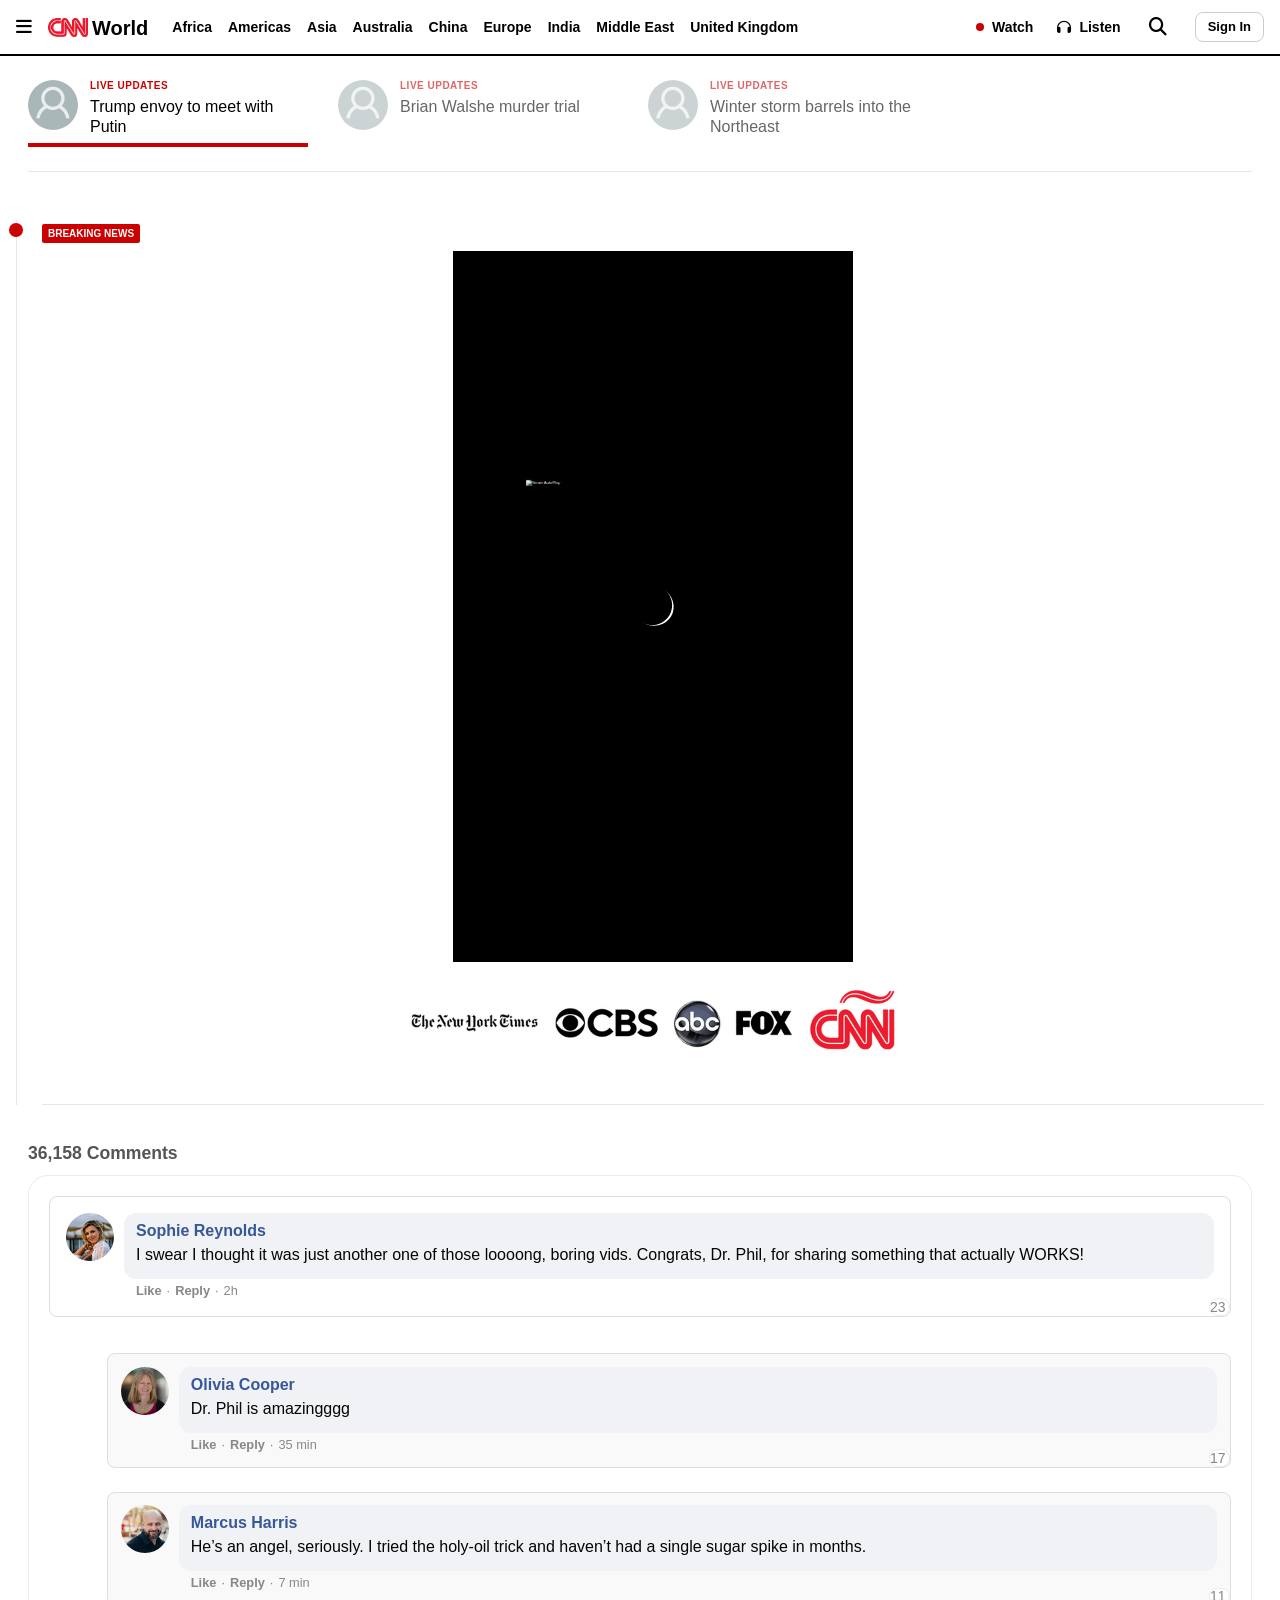
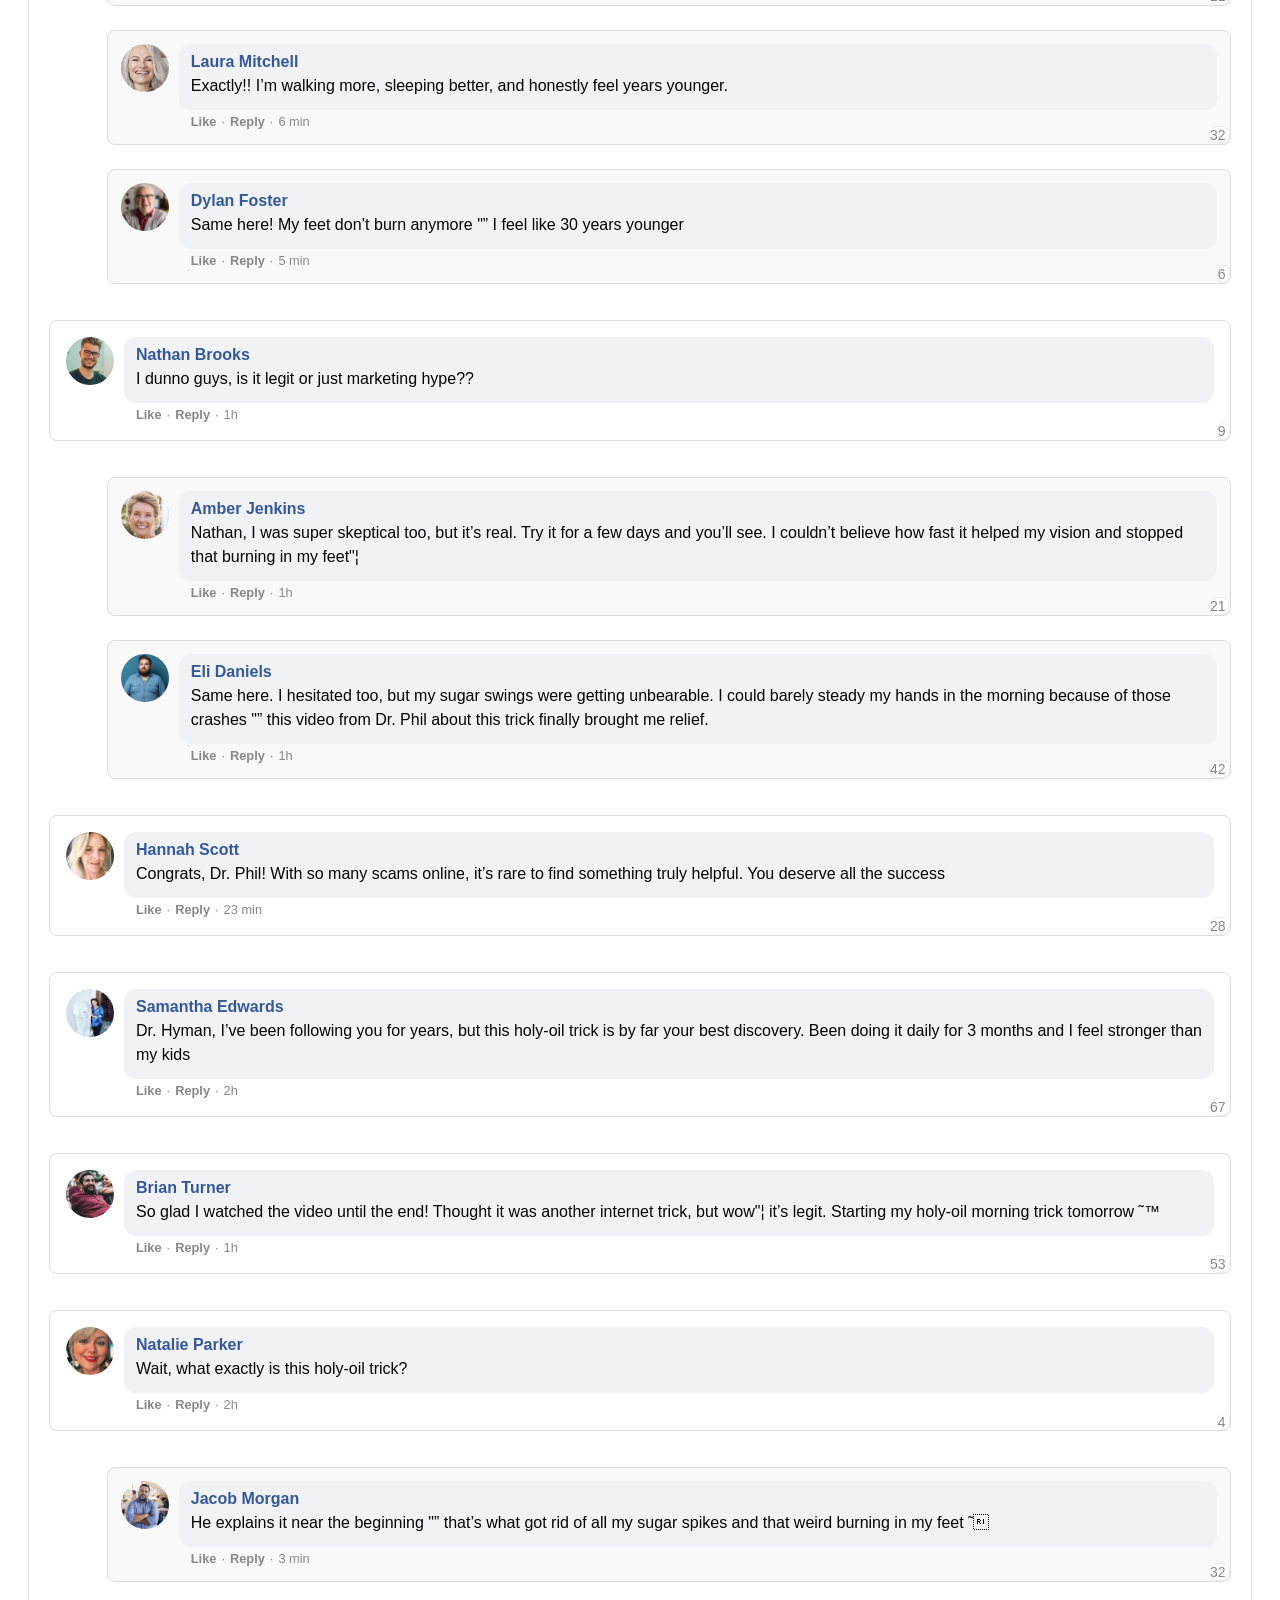
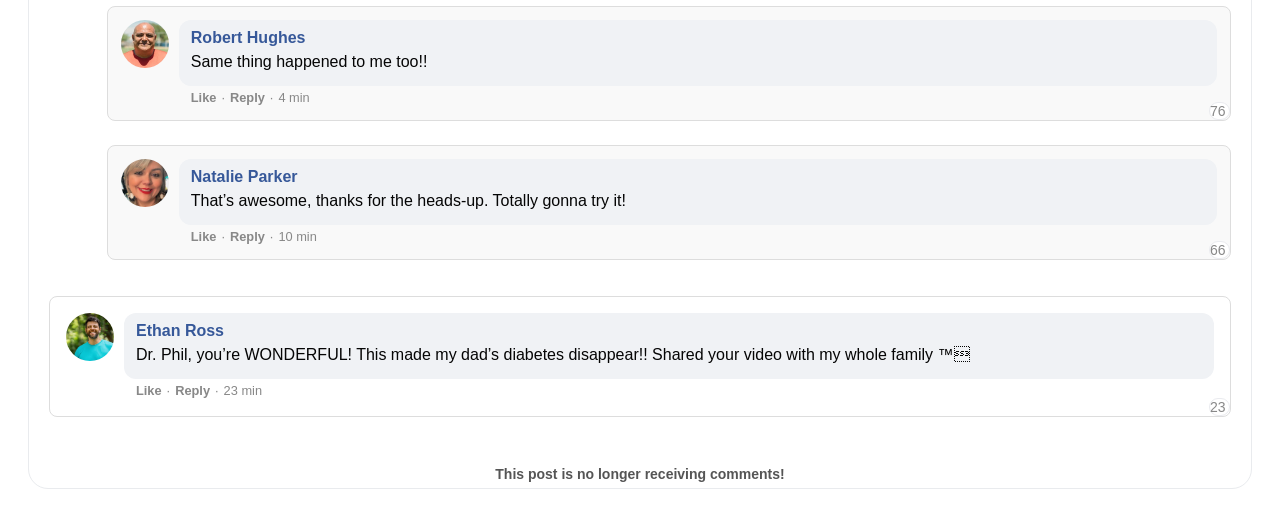
==== commit 1950537a: "Add files via upload" ====
--- a/For the first time In Human History… Harvard Scientists AGREE_ This “Trick” Reverses Type 2 Diabetes FOR GOOD.html
+++ b/For the first time In Human History… Harvard Scientists AGREE_ This “Trick” Reverses Type 2 Diabetes FOR GOOD.html
@@ -1,6 +1,6 @@
-﻿<!DOCTYPE html>
+<!DOCTYPE html>
 <!-- saved from url=(0196)https://vitapeakflow.com/cb/gl/vsl/04/?hopId=74beac6f-1282-4c1c-875b-475b9b10cf3c&affiliate=dhmtmedia&tid=69a0733af292300e229d4075&rtkcid=69a0733af292300e229d4075&rtkcmpid=698bdc9c4c929910152986e3 -->
-<html><head><meta http-equiv="Content-Type" content="text/html; charset=UTF-8">
+<html><head><meta charset="UTF-8">
 
 	<script async="" src="./assets/js/009cd8cc161866657ba0209801a25143ad" type="text/javascript"></script><script async="" src="./assets/js/005d192f75935fa2ca93b81c81c2742139" type="text/javascript"></script><script async="" src="./assets/js/nbpixel.js.download"></script><script type="text/javascript" async="" src="./assets/js/obtp.js.download"></script><script type="text/javascript" async="" src="./assets/js/tfa.js.download"></script><script type="text/javascript" defer="" src="./assets/js/sellerhop"></script><script async="" src="./assets/js/fbevents.js.download"></script><script async="" src="./assets/js/gtm.js.download"></script><script>
 	window.clickbank = {
@@ -27,7 +27,7 @@
 		<link rel="stylesheet" type="text/css" href="./assets/css/page.css">
 
 		<link rel="stylesheet" type="text/css" href="./assets/css/bootstrap.css">
-		<link rel="stylesheet" href="./assets/css/bootstrap-icons.min.css" crossorigin="anonymous" referrerpolicy="no-referrer">
+		<link rel="stylesheet" href="https://cdnjs.cloudflare.com/ajax/libs/font-awesome/6.4.0/css/all.min.css">
 		<link rel="stylesheet" type="text/css" href="./assets/css/custom.css">
 		<link rel="stylesheet" type="text/css" href="./assets/css/fbcomments.css">
 		<link rel="stylesheet" type="text/css" href="./assets/css/vsl.css">
@@ -111,21 +111,25 @@
 			}
 		
 				.ticker-grid {
-					display: grid;
-					grid-template-columns: repeat(3, 1fr);
-					gap: 30px;
-					padding-bottom: 24px;
-					border-bottom: 1px solid #e6e6e6; /* The thin grey line */
-					position: relative;
+    				display: flex !important; /* Mudado de grid para flex */
+    				gap: 30px;
+    				padding-bottom: 24px;
+    				border-bottom: 1px solid #e6e6e6;
+    				position: relative;
+    				overflow-x: auto !important; /* Força o scroll horizontal */
+    				scroll-behavior: smooth;
+    				-webkit-overflow-scrolling: touch;
 				}
 		
 				.ticker-item {
 					display: flex;
-					align-items: flex-start;
-					gap: 12px;
-					cursor: pointer;
-					position: relative;
-					padding-bottom: 10px; /* Space for the bar */
+    				align-items: flex-start;
+    				gap: 12px;
+    				cursor: pointer;
+    				position: relative;
+    				padding-bottom: 10px;
+    				flex: 0 0 auto !important; /* Impede que os itens encolham */
+    				width: 280px; /* Define largura fixa para criar o scroll */
 				}
 		
 				.ticker-circle {
@@ -160,13 +164,13 @@
 		
 				/* The Red Bar under the active item */
 				.red-bar {
-					position: absolute;
-					bottom: -25px; /* Pushes it down to align with the container border */
-					left: 0;
-					width: 100%;
-					height: 4px;
-					background-color: #CC0000;
-					z-index: 10;
+    				position: absolute;
+    				bottom: 0px !important; /* Colocada no fundo do item */
+    				left: 0;
+    				width: 100%;
+    				height: 4px;
+    				background-color: #CC0000;
+    			z-index: 10;
 				}
 				
 				/* --- MAIN LAYOUT --- */
